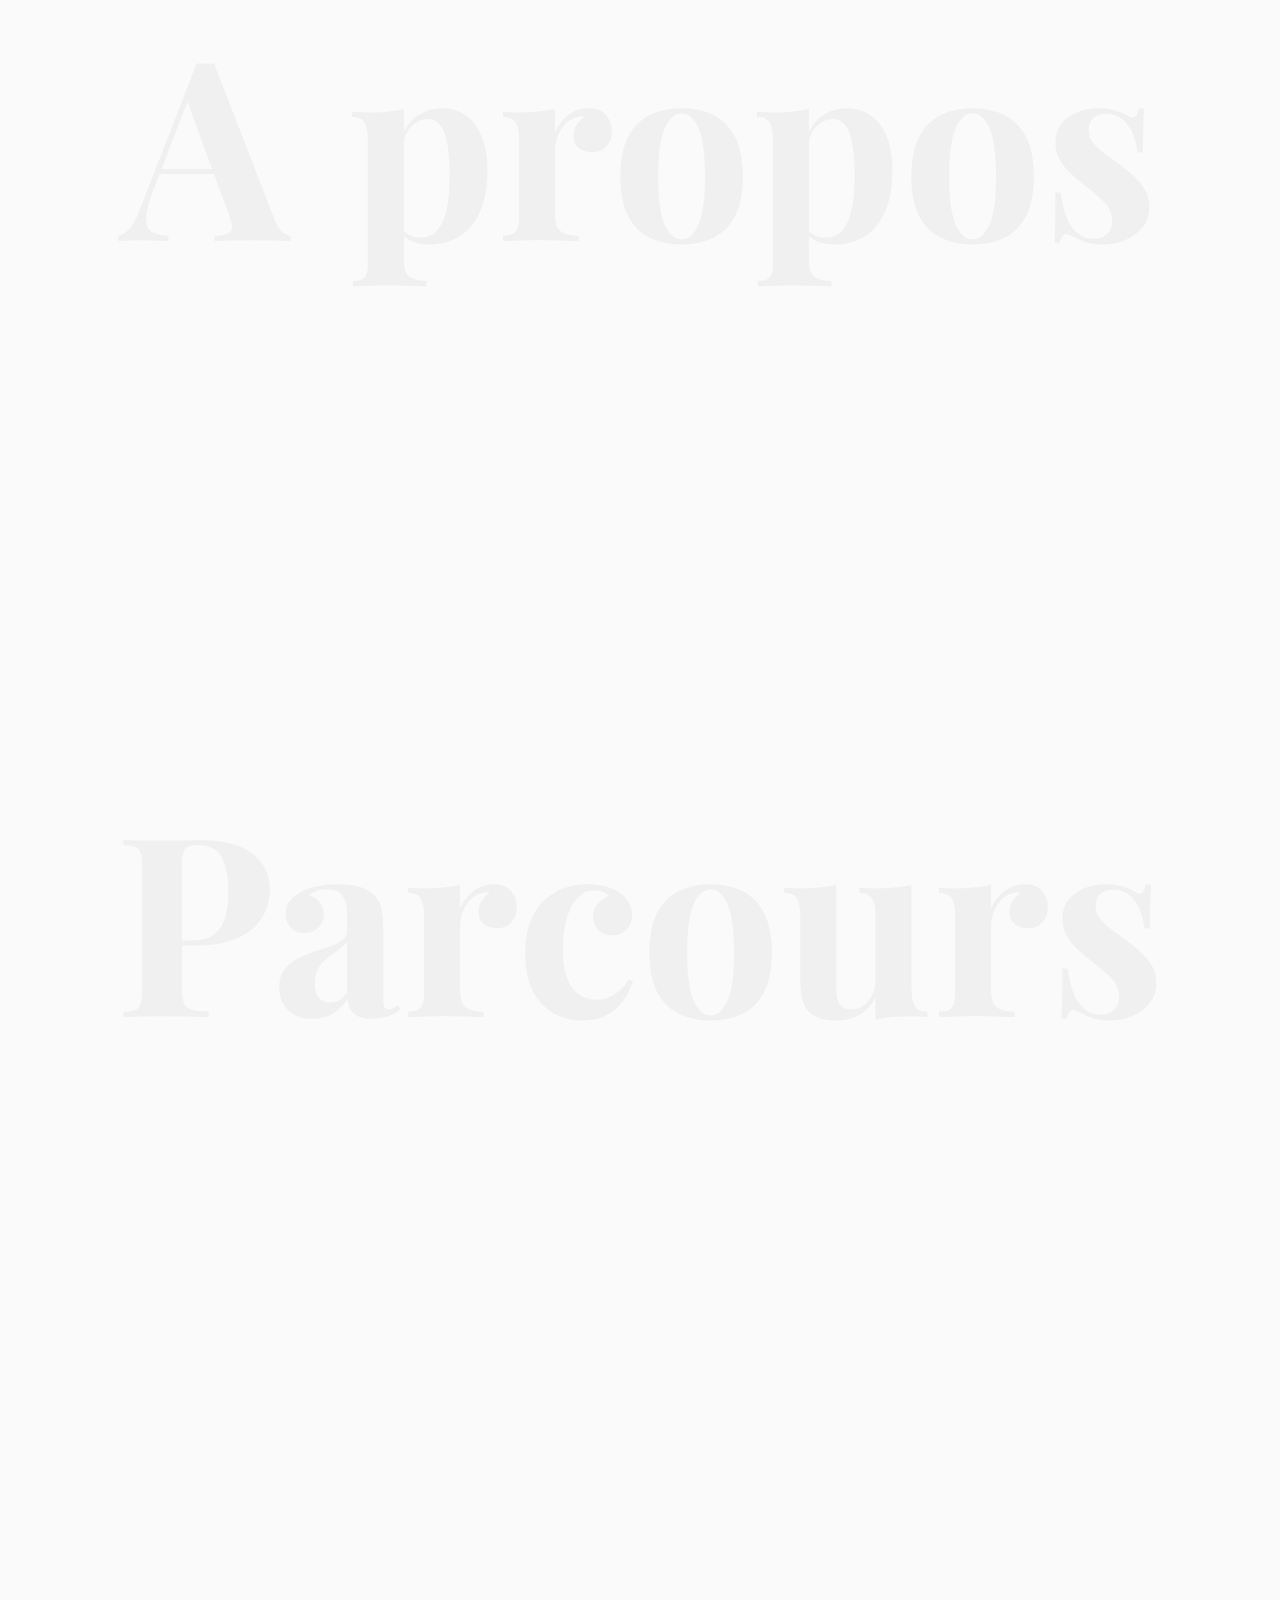
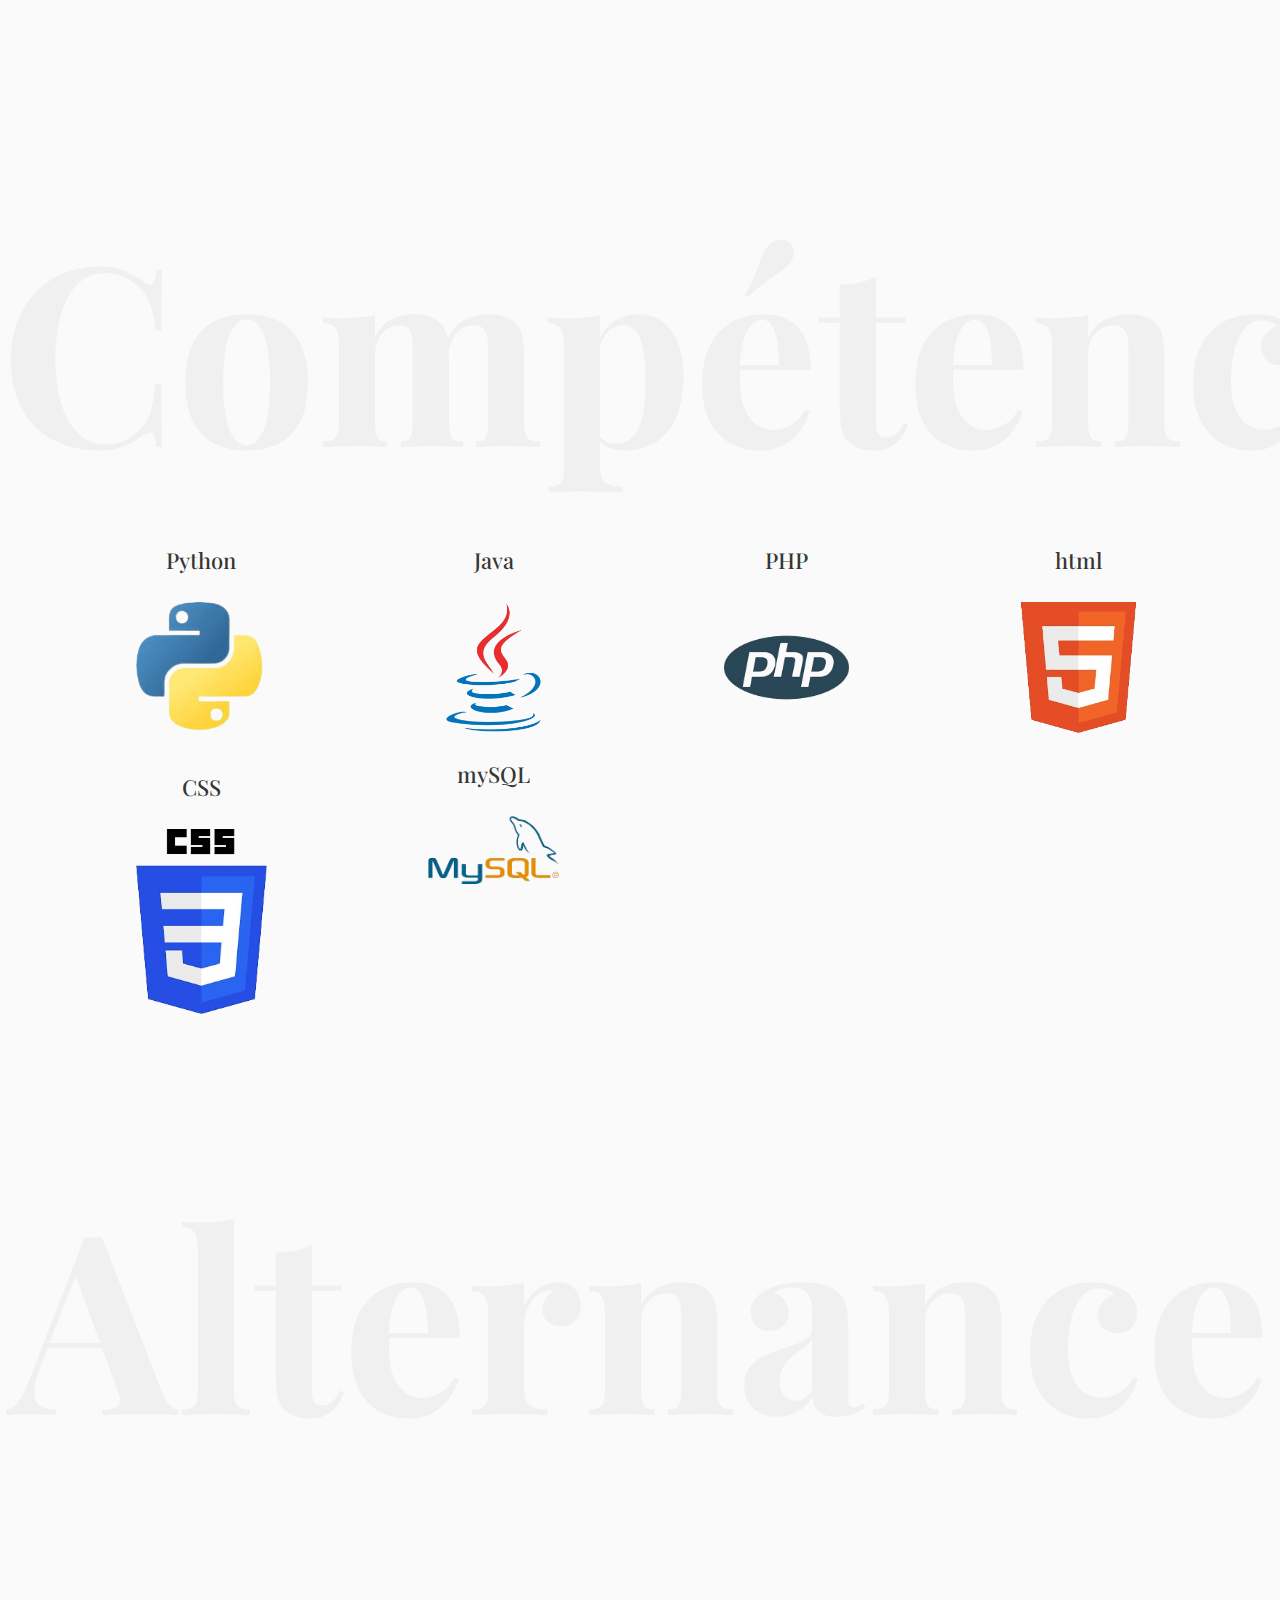
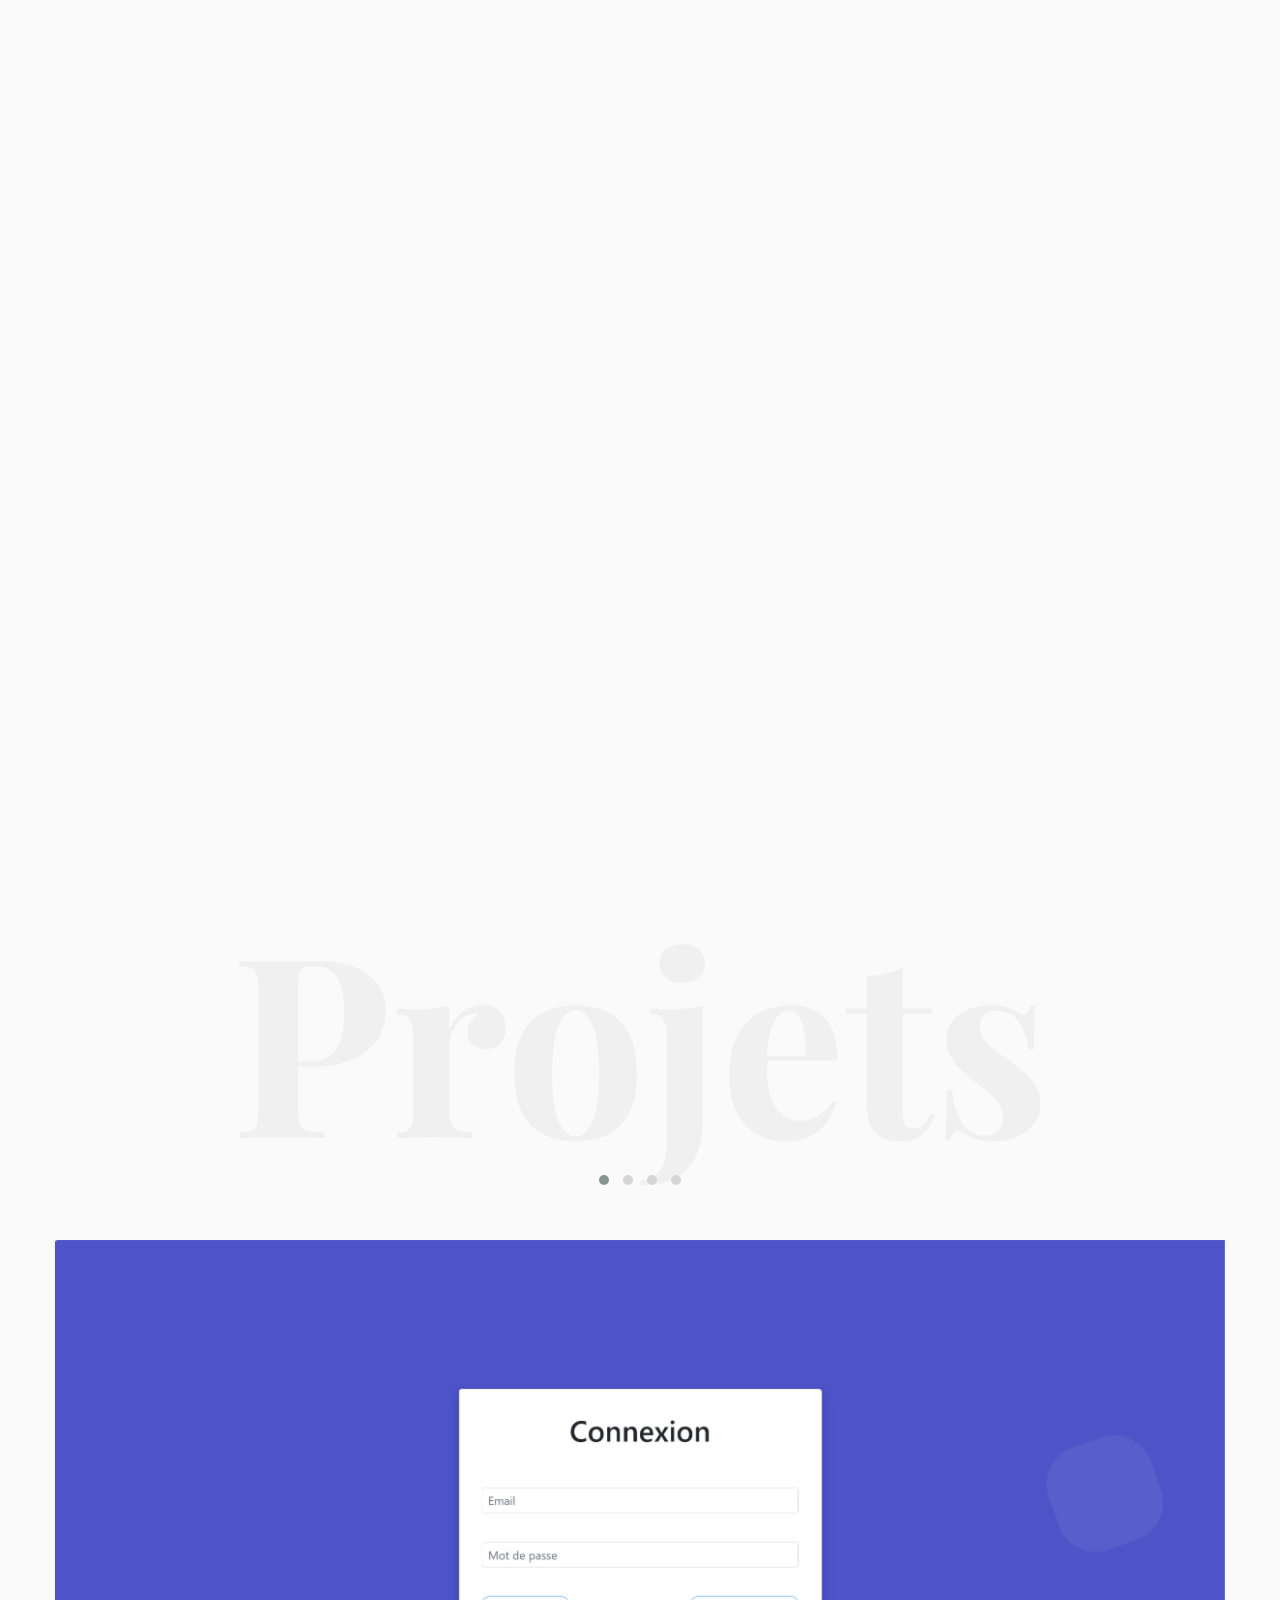
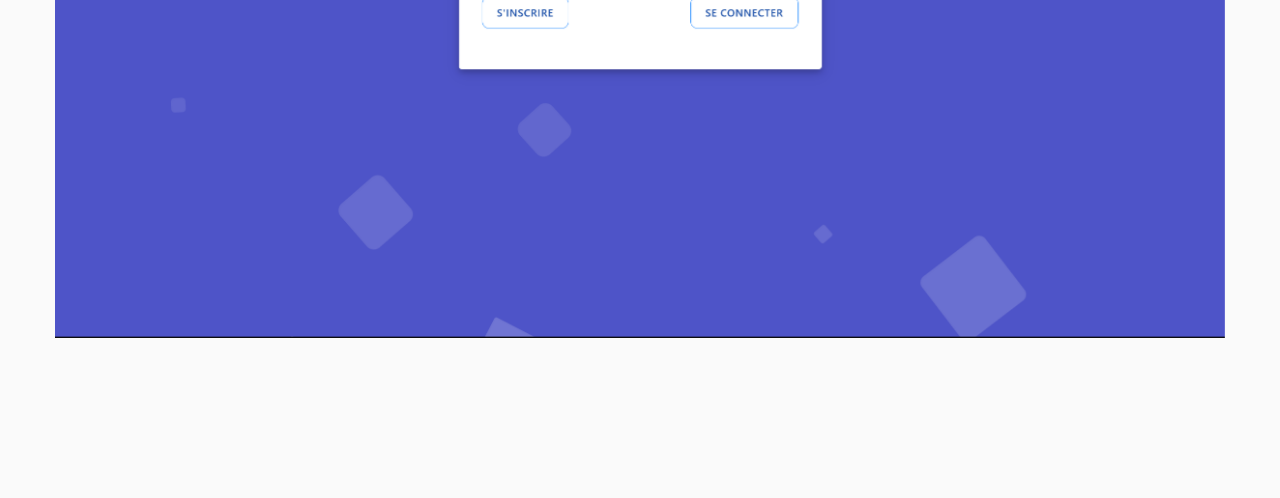
==== index.html @ a3e9bc0f "modif total du template" ====
<!DOCTYPE HTML>
<html>
	<head>
	<meta charset="utf-8">
	<meta http-equiv="X-UA-Compatible" content="IE=edge">
	<title>Lionel Gonçalves</title>
	<meta name="viewport" content="width=device-width, initial-scale=1">
	<meta name="description" content="" />
	<meta name="keywords" content="" />
	<meta name="author" content="" />

  <!-- Facebook and Twitter integration -->
	<meta property="og:title" content=""/>
	<meta property="og:image" content=""/>
	<meta property="og:url" content=""/>
	<meta property="og:site_name" content=""/>
	<meta property="og:description" content=""/>
	<meta name="twitter:title" content="" />
	<meta name="twitter:image" content="" />
	<meta name="twitter:url" content="" />
	<meta name="twitter:card" content="" />

	<!-- Place favicon.ico and apple-touch-icon.png in the root directory -->
	<link rel="shortcut icon" href="favicon.ico">

	<link href="https://fonts.googleapis.com/css?family=Karla:400,700" rel="stylesheet">
	<link href="https://fonts.googleapis.com/css?family=Playfair+Display:400,400i,700" rel="stylesheet">
	
	<!-- Animate.css -->
	<link rel="stylesheet" href="css/animate.css">
	<!-- Icomoon Icon Fonts-->
	<link rel="stylesheet" href="css/icomoon.css">
	<!-- Bootstrap  -->
	<link rel="stylesheet" href="css/bootstrap.css">
	<!-- Owl Carousel -->
	<link rel="stylesheet" href="css/owl.carousel.min.css">
	<link rel="stylesheet" href="css/owl.theme.default.min.css">
	<!-- Magnific Popup -->
	<link rel="stylesheet" href="css/magnific-popup.css">

	<link rel="stylesheet" href="css/style.css">


	<!-- Modernizr JS -->
	<script src="js/modernizr-2.6.2.min.js"></script>
	<!-- FOR IE9 below -->
	<!--[if lt IE 9]>
	<script src="js/respond.min.js"></script>
	<![endif]-->

	</head>
	<body>
	
	<div id="colorlib-page">
		<header>
			<div class="container">
				<div class="row">
					<div class="col-md-12">
					</div>
				</div>
			</div>
		</header>
		<div id="colorlib-about">
			<div class="container">
				<div class="row text-center">
					<h2 class="bold">A propos</h2>
				</div>
				<div class="row">
					<div class="col-md-6 col-md-push-1 animate-box">
						<div class="about-desc">
							<div class="owl-carousel3">
								<div class="item">
									<h2><span>Lionel</span><span>Gonçalves</span></h2>
								</div>
								<div class="item">
									<h2><span>Je suis</span><span>un développeur</span></h2>
								</div>
							</div>
							<div class="desc">
								<div class="rotate">
									<h2 class="heading">A propos</h2>
								</div>
								<p>Je suis Lionel GONCALVES, étudiant en deuxième année de BTS SIO (Services Informatiques aux Organisations), Option SLAM (Solutions Logicielles et Application Métier), à l'ORT MONTREUIL.</p>
								<p class="colorlib-social-icons">
									<a href="https://www.linkedin.com/in/lionel-gon%C3%A7alves-b47367267/"><i class="icon-linkedin4"></i></a>
									<a href="https://github.com/GoncalvesLionel"><i class="icon-github"></i></a>
								</p>
								<a href="images/CV_Lionel_Gonçalves.pdf" class="btn btn-primary"> Mon CV </a>
								<a href="tableau/~$6-%20Annexe%206-1%20-%20Tableau%20de%20synthèse%20-%20Epreuve%20E4%20-%20BTS%20SIO%202023.xlsx" class="btn btn-primary"> Mon tableau de compétence</a>
							</div>
						</div>
					</div>
				</div>
			</div>
		</div>
		<div id="colorlib-services">
			<div class="container">
				<div class="row text-center">
					<h2 class="bold">Parcours</h2>
				</div>
				<div class="row">
					<div class="col-md-12">
						<div class="services-flex">
							<div class="one-third">
								<div class="row">
									<div class="col-md-12 col-md-offset-0 animate-box intro-heading">
										<span>Mon Parcours</span>
										<h2>Voici mon parcours d'étude</h2>
									</div>
								</div>
								<div class="row">
									<div class="col-md-12">
										<div class="rotate">
											<h2 class="heading">Mon Parcours</h2>
										</div>
									</div>
									<div class="col-md-9">
										<div class="services animate-box">
											<div class="resume-content mr-auto">
												<h3 class="mb-0">ORT Montreuil</h3>
												<div class="subheading mb-3">BTS SIO(services informatiques aux organisation)</div>
												<div>option SLAM</div>
												<div class="resume-date text-md-right">
													<span class="text-primary">Setember 2022 - Present</span>
												</div>
											</div>
										</div>
									</div>
									<div class="col-md-9">
										<div class="services animate-box">
											<div class="resume-content mr-auto">
												<h3 class="mb-0">Lycée Jules-Hardouin Mansart</h3>
												<div class="subheading mb-3">Baccalauréat</div>
												<div>option Mathématiques et Numérique et Sciencs Informatiques</div>
												<div class="resume-date text-md-right">
													<span class="text-primary">Septembre 2019 - Août 2022</span>
												</div>
											</div>
										</div>
									</div>
								</div>
							</div>
						</div>
					</div>
				</div>
			</div>
		</div>
		<div id="colorlib-progress">
			<div class="container">
				<div class="row text-center">
					<h2 class="bold">Compétences</h2>
				</div>
				<div class="row">
					<div class="col-md-12 col-md-offset-0 text-center animate-box intro-heading">
						<span>Compétences</span>
						<h2>Mes compétences</h2>
					</div>
				</div>
				<div class="row">
					<div class="col-md-3 col-sm-6 text-center">
						<h2 class="progress-head">Python</h2>
						<img class="logo-img" src="images/téléchargement2-removebg-preview.png">
						<br><br>
						<h2 class="progress-head">CSS</h2>
						<img class="logo-img" src="images/css_logo-removebg-preview.png">
					</div>

					<div class="col-md-3 col-sm-6 text-center">
						<h2 class="progress-head">Java</h2>
						<img class="logo-img" src="images/java_original_logo_icon_146458-removebg-preview.png">
						<br><br>
						<h2 class="progress-head">mySQL</h2>
						<img class="logo-img" src="images/mysql-removebg-preview.png">
					</div>

					<div class="col-md-3 col-sm-6 text-center">
						<h2 class="progress-head">PHP</h2>
						<img class="logo-img" src="images/php-removebg-preview.png">
					</div>

					<div class="col-md-3 col-sm-6 text-center">
						<h2 class="progress-head">html</h2>
						<img class="logo-img" src="images/téléchargement-removebg-preview.png">
					</div>
				</div>
			</div>
		</div>
		<div id="colorlib-work">
			<div class="container">
				<div class="row text-center">
					<h2 class="bold">Alternance</h2>
				</div>
				<div class="row">
					<div class="col-md-12 col-md-offset-0 text-center animate-box intro-heading">
						<span>Alternance</span>
						<h2>Alternance et stage</h2>
					</div>
				</div>
				<div class="row">
					<div class="col-md-12">
						<div class="rotate">
							<h2 class="heading">Alternance</h2>
						</div>
					</div>
				</div>
				<div class="row">
					<div class="col-md-12">
						<div class="work-entry animate-box">
							<a href="work-single.html" class="work-img" style="background-image: url(images/mini_logo.png);">
								<div class="display-t">
									<div class="work-name">
										<h2>WeddingPlan</h2>
									</div>
								</div>
							</a>
						</div>
					</div>
				</div>
			</div>
		</div>

		<div id="colorlib-blog">
			<div class="container">
				<div class="row text-center">
					<h2 class="bold">Projets</h2>
				</div>
				<div class="row">
					<div class="col-md-12 col-md-offset-0 text-center animate-box intro-heading">
						<span>Projets</span>
						<h2>Projets</h2>
					</div>
				</div>
				<div class="row">
					<div class="col-md-12">
						<div class="rotate">
							<h2 class="heading">Our Blog</h2>
						</div>
					</div>
				</div>
				<div class="row">
					<div class="owl-carousel portfolio-details-carousel">
						<a href="work-single.html"> <img src="images/helport.png" class="img-fluid" ></a>
						<img src="images/helportjava.png" style="margin-left: 150px ; width: 80%" >
						<img src="images/tpjava.png" class="img-fluid" style="margin-left: 150px ; width: 80%" >
						<img src="images/cybersécurité.png" class="img-fluid" >
					</div>
				</div>
			</div>
		</div>
	
	</div>

	<!-- jQuery -->
	<script src="js/jquery.min.js"></script>
	<!-- jQuery Easing -->
	<script src="js/jquery.easing.1.3.js"></script>
	<!-- Bootstrap -->
	<script src="js/bootstrap.min.js"></script>
	<!-- Waypoints -->
	<script src="js/jquery.waypoints.min.js"></script>
	<!-- Owl Carousel -->
	<script src="js/owl.carousel.min.js"></script>
	<!-- Magnific Popup -->
	<script src="js/jquery.magnific-popup.min.js"></script>
	<script src="js/magnific-popup-options.js"></script>

	<!-- Main JS (Do not remove) -->
	<script src="js/main.js"></script>

	</body>
</html>
---- css/icomoon.css ----
@font-face {
  font-family: 'icomoon';
  src:  url('fonts/icomoon.eot?tmere9');
  src:  url('fonts/icomoon.eot?tmere9#iefix') format('embedded-opentype'),
    url('fonts/icomoon.ttf?tmere9') format('truetype'),
    url('fonts/icomoon.woff?tmere9') format('woff'),
    url('fonts/icomoon.svg?tmere9#icomoon') format('svg');
  font-weight: normal;
  font-style: normal;
}

[class^="icon-"], [class*=" icon-"] {
  /* use !important to prevent issues with browser extensions that change fonts */
  font-family: 'icomoon' !important;
  speak: none;
  font-style: normal;
  font-weight: normal;
  font-variant: normal;
  text-transform: none;
  line-height: 1;

  /* Better Font Rendering =========== */
  -webkit-font-smoothing: antialiased;
  -moz-osx-font-smoothing: grayscale;
}

.icon-activity:before {
  content: "\e900";
}
.icon-airplay:before {
  content: "\e901";
}
.icon-alert-circle:before {
  content: "\e902";
}
.icon-alert-octagon:before {
  content: "\e903";
}
.icon-alert-triangle:before {
  content: "\e904";
}
.icon-align-center:before {
  content: "\e905";
}
.icon-align-justify:before {
  content: "\e906";
}
.icon-align-left:before {
  content: "\e907";
}
.icon-align-right:before {
  content: "\e908";
}
.icon-anchor:before {
  content: "\e909";
}
.icon-aperture:before {
  content: "\e90a";
}
.icon-arrow-down3:before {
  content: "\e90b";
}
.icon-arrow-down-circle:before {
  content: "\e90c";
}
.icon-arrow-down-left3:before {
  content: "\e90d";
}
.icon-arrow-down-right3:before {
  content: "\e90e";
}
.icon-arrow-left3:before {
  content: "\e90f";
}
.icon-arrow-left-circle:before {
  content: "\e910";
}
.icon-arrow-right3:before {
  content: "\e911";
}
.icon-arrow-right-circle:before {
  content: "\e912";
}
.icon-arrow-up3:before {
  content: "\e913";
}
.icon-arrow-up-circle:before {
  content: "\e914";
}
.icon-arrow-up-left3:before {
  content: "\e915";
}
.icon-arrow-up-right3:before {
  content: "\e916";
}
.icon-at-sign:before {
  content: "\e917";
}
.icon-award:before {
  content: "\e918";
}
.icon-bar-chart:before {
  content: "\e919";
}
.icon-bar-chart-2:before {
  content: "\e91a";
}
.icon-battery:before {
  content: "\e91b";
}
.icon-battery-charging:before {
  content: "\e91c";
}
.icon-bell2:before {
  content: "\e91d";
}
.icon-bell-off:before {
  content: "\e91e";
}
.icon-bluetooth:before {
  content: "\e91f";
}
.icon-bold2:before {
  content: "\e920";
}
.icon-book2:before {
  content: "\e921";
}
.icon-book-open:before {
  content: "\e922";
}
.icon-bookmark2:before {
  content: "\e923";
}
.icon-box:before {
  content: "\e924";
}
.icon-briefcase2:before {
  content: "\e925";
}
.icon-calendar2:before {
  content: "\e926";
}
.icon-camera2:before {
  content: "\e927";
}
.icon-camera-off:before {
  content: "\e928";
}
.icon-cast:before {
  content: "\e929";
}
.icon-check:before {
  content: "\e92a";
}
.icon-check-circle:before {
  content: "\e92b";
}
.icon-check-square:before {
  content: "\e92c";
}
.icon-chevron-down:before {
  content: "\e92d";
}
.icon-chevron-left:before {
  content: "\e92e";
}
.icon-chevron-right:before {
  content: "\e92f";
}
.icon-chevron-up:before {
  content: "\e930";
}
.icon-chevrons-down:before {
  content: "\e931";
}
.icon-chevrons-left:before {
  content: "\e932";
}
.icon-chevrons-right:before {
  content: "\e933";
}
.icon-chevrons-up:before {
  content: "\e934";
}
.icon-chrome2:before {
  content: "\e935";
}
.icon-circle:before {
  content: "\e936";
}
.icon-clipboard2:before {
  content: "\e937";
}
.icon-clock3:before {
  content: "\e938";
}
.icon-cloud2:before {
  content: "\e939";
}
.icon-cloud-drizzle:before {
  content: "\e93a";
}
.icon-cloud-lightning:before {
  content: "\e93b";
}
.icon-cloud-off:before {
  content: "\e93c";
}
.icon-cloud-rain:before {
  content: "\e93d";
}
.icon-cloud-snow:before {
  content: "\e93e";
}
.icon-code:before {
  content: "\e93f";
}
.icon-codepen2:before {
  content: "\e940";
}
.icon-command2:before {
  content: "\e941";
}
.icon-compass3:before {
  content: "\e942";
}
.icon-copy2:before {
  content: "\e943";
}
.icon-corner-down-left:before {
  content: "\e944";
}
.icon-corner-down-right:before {
  content: "\e945";
}
.icon-corner-left-down:before {
  content: "\e946";
}
.icon-corner-left-up:before {
  content: "\e947";
}
.icon-corner-right-down:before {
  content: "\e948";
}
.icon-corner-right-up:before {
  content: "\e949";
}
.icon-corner-up-left:before {
  content: "\e94a";
}
.icon-corner-up-right:before {
  content: "\e94b";
}
.icon-cpu:before {
  content: "\e94c";
}
.icon-credit-card2:before {
  content: "\e94d";
}
.icon-crop2:before {
  content: "\e94e";
}
.icon-crosshair:before {
  content: "\e94f";
}
.icon-database2:before {
  content: "\e950";
}
.icon-delete:before {
  content: "\e951";
}
.icon-disc:before {
  content: "\e952";
}
.icon-dollar-sign:before {
  content: "\e953";
}
.icon-download4:before {
  content: "\e954";
}
.icon-download-cloud:before {
  content: "\e955";
}
.icon-droplet2:before {
  content: "\e956";
}
.icon-edit:before {
  content: "\e957";
}
.icon-edit-2:before {
  content: "\e958";
}
.icon-edit-3:before {
  content: "\e959";
}
.icon-external-link:before {
  content: "\e95a";
}
.icon-eye2:before {
  content: "\e95b";
}
.icon-eye-off:before {
  content: "\e95c";
}
.icon-facebook3:before {
  content: "\e95d";
}
.icon-fast-forward:before {
  content: "\e95e";
}
.icon-feather:before {
  content: "\e95f";
}
.icon-file:before {
  content: "\e960";
}
.icon-file-minus:before {
  content: "\e961";
}
.icon-file-plus:before {
  content: "\e962";
}
.icon-file-text3:before {
  content: "\e963";
}
.icon-film2:before {
  content: "\e964";
}
.icon-filter2:before {
  content: "\e965";
}
.icon-flag2:before {
  content: "\e966";
}
.icon-folder2:before {
  content: "\e967";
}
.icon-folder-minus2:before {
  content: "\e968";
}
.icon-folder-plus2:before {
  content: "\e969";
}
.icon-git-branch:before {
  content: "\e96a";
}
.icon-git-commit:before {
  content: "\e96b";
}
.icon-git-merge:before {
  content: "\e96c";
}
.icon-git-pull-request:before {
  content: "\e96d";
}
.icon-github2:before {
  content: "\e96e";
}
.icon-gitlab:before {
  content: "\e96f";
}
.icon-globe:before {
  content: "\e970";
}
.icon-grid:before {
  content: "\e971";
}
.icon-hard-drive:before {
  content: "\e972";
}
.icon-hash:before {
  content: "\e973";
}
.icon-headphones2:before {
  content: "\e974";
}
.icon-heart2:before {
  content: "\e975";
}
.icon-help-circle:before {
  content: "\e976";
}
.icon-home4:before {
  content: "\e977";
}
.icon-image2:before {
  content: "\e978";
}
.icon-inbox:before {
  content: "\e979";
}
.icon-info2:before {
  content: "\e97a";
}
.icon-instagram2:before {
  content: "\e97b";
}
.icon-italic2:before {
  content: "\e97c";
}
.icon-layers:before {
  content: "\e97d";
}
.icon-layout:before {
  content: "\e97e";
}
.icon-life-buoy:before {
  content: "\e97f";
}
.icon-link2:before {
  content: "\e980";
}
.icon-link-2:before {
  content: "\e981";
}
.icon-linkedin3:before {
  content: "\e982";
}
.icon-list3:before {
  content: "\e983";
}
.icon-loader:before {
  content: "\e984";
}
.icon-lock2:before {
  content: "\e985";
}
.icon-log-in:before {
  content: "\e986";
}
.icon-log-out:before {
  content: "\e987";
}
.icon-mail5:before {
  content: "\e988";
}
.icon-map3:before {
  content: "\e989";
}
.icon-map-pin:before {
  content: "\e98a";
}
.icon-maximize:before {
  content: "\e98b";
}
.icon-maximize-2:before {
  content: "\e98c";
}
.icon-menu5:before {
  content: "\e98d";
}
.icon-message-circle:before {
  content: "\e98e";
}
.icon-message-square:before {
  content: "\e98f";
}
.icon-mic2:before {
  content: "\e990";
}
.icon-mic-off:before {
  content: "\e991";
}
.icon-minimize:before {
  content: "\e992";
}
.icon-minimize-2:before {
  content: "\e993";
}
.icon-minus2:before {
  content: "\e994";
}
.icon-minus-circle:before {
  content: "\e995";
}
.icon-minus-square:before {
  content: "\e996";
}
.icon-monitor:before {
  content: "\e997";
}
.icon-moon:before {
  content: "\e998";
}
.icon-more-horizontal:before {
  content: "\e999";
}
.icon-more-vertical:before {
  content: "\e99a";
}
.icon-move:before {
  content: "\e99b";
}
.icon-music2:before {
  content: "\e99c";
}
.icon-navigation:before {
  content: "\e99d";
}
.icon-navigation-2:before {
  content: "\e99e";
}
.icon-octagon:before {
  content: "\e99f";
}
.icon-package:before {
  content: "\e9a0";
}
.icon-paperclip:before {
  content: "\e9a1";
}
.icon-pause3:before {
  content: "\e9a2";
}
.icon-pause-circle:before {
  content: "\e9a3";
}
.icon-percent:before {
  content: "\e9a4";
}
.icon-phone2:before {
  content: "\e9a5";
}
.icon-phone-call:before {
  content: "\e9a6";
}
.icon-phone-forwarded:before {
  content: "\e9a7";
}
.icon-phone-incoming:before {
  content: "\e9a8";
}
.icon-phone-missed:before {
  content: "\e9a9";
}
.icon-phone-off:before {
  content: "\e9aa";
}
.icon-phone-outgoing:before {
  content: "\e9ab";
}
.icon-pie-chart2:before {
  content: "\e9ac";
}
.icon-play4:before {
  content: "\e9ad";
}
.icon-play-circle:before {
  content: "\e9ae";
}
.icon-plus2:before {
  content: "\e9af";
}
.icon-plus-circle:before {
  content: "\e9b0";
}
.icon-plus-square:before {
  content: "\e9b1";
}
.icon-pocket:before {
  content: "\e9b2";
}
.icon-power2:before {
  content: "\e9b3";
}
.icon-printer2:before {
  content: "\e9b4";
}
.icon-radio:before {
  content: "\e9b5";
}
.icon-refresh-ccw:before {
  content: "\e9b6";
}
.icon-refresh-cw:before {
  content: "\e9b7";
}
.icon-repeat:before {
  content: "\e9b8";
}
.icon-rewind:before {
  content: "\e9b9";
}
.icon-rotate-ccw:before {
  content: "\e9ba";
}
.icon-rotate-cw:before {
  content: "\e9bb";
}
.icon-rss3:before {
  content: "\e9bc";
}
.icon-save:before {
  content: "\e9bd";
}
.icon-scissors2:before {
  content: "\e9be";
}
.icon-search2:before {
  content: "\e9bf";
}
.icon-send:before {
  content: "\e9c0";
}
.icon-server:before {
  content: "\e9c1";
}
.icon-settings:before {
  content: "\e9c2";
}
.icon-share3:before {
  content: "\e9c3";
}
.icon-share-2:before {
  content: "\e9c4";
}
.icon-shield2:before {
  content: "\e9c5";
}
.icon-shield-off:before {
  content: "\e9c6";
}
.icon-shopping-bag:before {
  content: "\e9c7";
}
.icon-shopping-cart:before {
  content: "\e9c8";
}
.icon-shuffle2:before {
  content: "\e9c9";
}
.icon-sidebar:before {
  content: "\e9ca";
}
.icon-skip-back:before {
  content: "\e9cb";
}
.icon-skip-forward:before {
  content: "\e9cc";
}
.icon-slack:before {
  content: "\e9cd";
}
.icon-slash:before {
  content: "\e9ce";
}
.icon-sliders:before {
  content: "\e9cf";
}
.icon-smartphone:before {
  content: "\e9d0";
}
.icon-speaker:before {
  content: "\e9d1";
}
.icon-square:before {
  content: "\e9d2";
}
.icon-star:before {
  content: "\e9d3";
}
.icon-stop-circle:before {
  content: "\e9d4";
}
.icon-sun2:before {
  content: "\e9d5";
}
.icon-sunrise:before {
  content: "\e9d6";
}
.icon-sunset:before {
  content: "\e9d7";
}
.icon-tablet2:before {
  content: "\e9d8";
}
.icon-tag:before {
  content: "\e9d9";
}
.icon-target2:before {
  content: "\e9da";
}
.icon-terminal2:before {
  content: "\e9db";
}
.icon-thermometer:before {
  content: "\e9dc";
}
.icon-thumbs-down:before {
  content: "\e9dd";
}
.icon-thumbs-up:before {
  content: "\e9de";
}
.icon-toggle-left:before {
  content: "\e9df";
}
.icon-toggle-right:before {
  content: "\e9e0";
}
.icon-trash:before {
  content: "\e9e1";
}
.icon-trash-2:before {
  content: "\e9e2";
}
.icon-trending-down:before {
  content: "\e9e3";
}
.icon-trending-up:before {
  content: "\e9e4";
}
.icon-triangle:before {
  content: "\e9e5";
}
.icon-truck2:before {
  content: "\e9e6";
}
.icon-tv2:before {
  content: "\e9e7";
}
.icon-twitter2:before {
  content: "\e9e8";
}
.icon-type:before {
  content: "\e9e9";
}
.icon-umbrella:before {
  content: "\e9ea";
}
.icon-underline2:before {
  content: "\e9eb";
}
.icon-unlock:before {
  content: "\e9ec";
}
.icon-upload4:before {
  content: "\e9ed";
}
.icon-upload-cloud:before {
  content: "\e9ee";
}
.icon-user2:before {
  content: "\e9ef";
}
.icon-user-check2:before {
  content: "\e9f0";
}
.icon-user-minus2:before {
  content: "\e9f1";
}
.icon-user-plus2:before {
  content: "\e9f2";
}
.icon-user-x:before {
  content: "\e9f3";
}
.icon-users2:before {
  content: "\e9f4";
}
.icon-video:before {
  content: "\e9f5";
}
.icon-video-off:before {
  content: "\e9f6";
}
.icon-voicemail:before {
  content: "\e9f7";
}
.icon-volume:before {
  content: "\e9f8";
}
.icon-volume-1:before {
  content: "\e9f9";
}
.icon-volume-2:before {
  content: "\e9fa";
}
.icon-volume-x:before {
  content: "\e9fb";
}
.icon-watch:before {
  content: "\e9fc";
}
.icon-wifi:before {
  content: "\e9fd";
}
.icon-wifi-off:before {
  content: "\e9fe";
}
.icon-wind:before {
  content: "\e9ff";
}
.icon-x:before {
  content: "\ea00";
}
.icon-x-circle:before {
  content: "\ea01";
}
.icon-x-square:before {
  content: "\ea02";
}
.icon-zap:before {
  content: "\ea03";
}
.icon-zap-off:before {
  content: "\ea04";
}
.icon-zoom-in2:before {
  content: "\ea05";
}
.icon-zoom-out2:before {
  content: "\ea06";
}
.icon-times:before {
  content: "\ea07";
}
.icon-tick:before {
  content: "\ea08";
}
.icon-plus3:before {
  content: "\ea09";
}
.icon-minus3:before {
  content: "\ea0a";
}
.icon-equals:before {
  content: "\ea0b";
}
.icon-divide:before {
  content: "\ea0c";
}
.icon-chevron-right2:before {
  content: "\ea0d";
}
.icon-chevron-left2:before {
  content: "\ea0e";
}
.icon-arrow-right-thick:before {
  content: "\ea0f";
}
.icon-arrow-left-thick:before {
  content: "\ea10";
}
.icon-th-small:before {
  content: "\ea11";
}
.icon-th-menu:before {
  content: "\ea12";
}
.icon-th-list:before {
  content: "\ea13";
}
.icon-th-large:before {
  content: "\ea14";
}
.icon-home5:before {
  content: "\ea15";
}
.icon-arrow-forward:before {
  content: "\ea16";
}
.icon-arrow-back:before {
  content: "\ea17";
}
.icon-rss4:before {
  content: "\ea18";
}
.icon-location3:before {
  content: "\ea19";
}
.icon-link3:before {
  content: "\ea1a";
}
.icon-image3:before {
  content: "\ea1b";
}
.icon-arrow-up-thick:before {
  content: "\ea1c";
}
.icon-arrow-down-thick:before {
  content: "\ea1d";
}
.icon-starburst:before {
  content: "\ea1e";
}
.icon-starburst-outline:before {
  content: "\ea1f";
}
.icon-star2:before {
  content: "\ea20";
}
.icon-flow-children:before {
  content: "\ea21";
}
.icon-export:before {
  content: "\ea22";
}
.icon-delete2:before {
  content: "\ea23";
}
.icon-delete-outline:before {
  content: "\ea24";
}
.icon-cloud-storage:before {
  content: "\ea25";
}
.icon-wi-fi:before {
  content: "\ea26";
}
.icon-heart3:before {
  content: "\ea27";
}
.icon-flash:before {
  content: "\ea28";
}
.icon-cancel:before {
  content: "\ea29";
}
.icon-backspace:before {
  content: "\ea2a";
}
.icon-attachment2:before {
  content: "\ea2b";
}
.icon-arrow-move:before {
  content: "\ea2c";
}
.icon-warning2:before {
  content: "\ea2d";
}
.icon-user3:before {
  content: "\ea2e";
}
.icon-radar:before {
  content: "\ea2f";
}
.icon-lock-open:before {
  content: "\ea30";
}
.icon-lock-closed:before {
  content: "\ea31";
}
.icon-location-arrow:before {
  content: "\ea32";
}
.icon-info3:before {
  content: "\ea33";
}
.icon-user-delete:before {
  content: "\ea34";
}
.icon-user-add:before {
  content: "\ea35";
}
.icon-media-pause:before {
  content: "\ea36";
}
.icon-group:before {
  content: "\ea37";
}
.icon-chart-pie:before {
  content: "\ea38";
}
.icon-chart-line:before {
  content: "\ea39";
}
.icon-chart-bar:before {
  content: "\ea3a";
}
.icon-chart-area:before {
  content: "\ea3b";
}
.icon-video2:before {
  content: "\ea3c";
}
.icon-point-of-interest:before {
  content: "\ea3d";
}
.icon-infinity:before {
  content: "\ea3e";
}
.icon-globe2:before {
  content: "\ea3f";
}
.icon-eye3:before {
  content: "\ea40";
}
.icon-cog2:before {
  content: "\ea41";
}
.icon-camera3:before {
  content: "\ea42";
}
.icon-upload5:before {
  content: "\ea43";
}
.icon-scissors3:before {
  content: "\ea44";
}
.icon-refresh:before {
  content: "\ea45";
}
.icon-pin:before {
  content: "\ea46";
}
.icon-key3:before {
  content: "\ea47";
}
.icon-info-large:before {
  content: "\ea48";
}
.icon-eject2:before {
  content: "\ea49";
}
.icon-download5:before {
  content: "\ea4a";
}
.icon-zoom:before {
  content: "\ea4b";
}
.icon-zoom-out3:before {
  content: "\ea4c";
}
.icon-zoom-in3:before {
  content: "\ea4d";
}
.icon-sort-numerically:before {
  content: "\ea4e";
}
.icon-sort-alphabetically:before {
  content: "\ea4f";
}
.icon-input-checked:before {
  content: "\ea50";
}
.icon-calender:before {
  content: "\ea51";
}
.icon-world:before {
  content: "\ea52";
}
.icon-notes:before {
  content: "\ea53";
}
.icon-code2:before {
  content: "\ea54";
}
.icon-arrow-sync:before {
  content: "\ea55";
}
.icon-arrow-shuffle:before {
  content: "\ea56";
}
.icon-arrow-repeat:before {
  content: "\ea57";
}
.icon-arrow-minimise:before {
  content: "\ea58";
}
.icon-arrow-maximise:before {
  content: "\ea59";
}
.icon-arrow-loop:before {
  content: "\ea5a";
}
.icon-anchor2:before {
  content: "\ea5b";
}
.icon-spanner:before {
  content: "\ea5c";
}
.icon-puzzle:before {
  content: "\ea5d";
}
.icon-power3:before {
  content: "\ea5e";
}
.icon-plane:before {
  content: "\ea5f";
}
.icon-pi:before {
  content: "\ea60";
}
.icon-phone3:before {
  content: "\ea61";
}
.icon-microphone:before {
  content: "\ea62";
}
.icon-media-rewind:before {
  content: "\ea63";
}
.icon-flag3:before {
  content: "\ea64";
}
.icon-adjust-brightness:before {
  content: "\ea65";
}
.icon-waves:before {
  content: "\ea66";
}
.icon-social-twitter:before {
  content: "\ea67";
}
.icon-social-facebook:before {
  content: "\ea68";
}
.icon-social-dribbble:before {
  content: "\ea69";
}
.icon-media-stop:before {
  content: "\ea6a";
}
.icon-media-record:before {
  content: "\ea6b";
}
.icon-media-play:before {
  content: "\ea6c";
}
.icon-media-fast-forward:before {
  content: "\ea6d";
}
.icon-media-eject:before {
  content: "\ea6e";
}
.icon-social-vimeo:before {
  content: "\ea6f";
}
.icon-social-tumbler:before {
  content: "\ea70";
}
.icon-social-skype:before {
  content: "\ea71";
}
.icon-social-pinterest:before {
  content: "\ea72";
}
.icon-social-linkedin:before {
  content: "\ea73";
}
.icon-social-last-fm:before {
  content: "\ea74";
}
.icon-social-github:before {
  content: "\ea75";
}
.icon-social-flickr:before {
  content: "\ea76";
}
.icon-at:before {
  content: "\ea77";
}
.icon-times-outline:before {
  content: "\ea78";
}
.icon-plus-outline:before {
  content: "\ea79";
}
.icon-minus-outline:before {
  content: "\ea7a";
}
.icon-tick-outline:before {
  content: "\ea7b";
}
.icon-th-large-outline:before {
  content: "\ea7c";
}
.icon-equals-outline:before {
  content: "\ea7d";
}
.icon-divide-outline:before {
  content: "\ea7e";
}
.icon-chevron-right-outline:before {
  content: "\ea7f";
}
.icon-chevron-left-outline:before {
  content: "\ea80";
}
.icon-arrow-right-outline:before {
  content: "\ea81";
}
.icon-arrow-left-outline:before {
  content: "\ea82";
}
.icon-th-small-outline:before {
  content: "\ea83";
}
.icon-th-menu-outline:before {
  content: "\ea84";
}
.icon-th-list-outline:before {
  content: "\ea85";
}
.icon-news:before {
  content: "\ea86";
}
.icon-home-outline:before {
  content: "\ea87";
}
.icon-arrow-up-outline:before {
  content: "\ea88";
}
.icon-arrow-forward-outline:before {
  content: "\ea89";
}
.icon-arrow-down-outline:before {
  content: "\ea8a";
}
.icon-arrow-back-outline:before {
  content: "\ea8b";
}
.icon-trash2:before {
  content: "\ea8c";
}
.icon-rss-outline:before {
  content: "\ea8d";
}
.icon-message:before {
  content: "\ea8e";
}
.icon-location-outline:before {
  content: "\ea8f";
}
.icon-link-outline:before {
  content: "\ea90";
}
.icon-image-outline:before {
  content: "\ea91";
}
.icon-export-outline:before {
  content: "\ea92";
}
.icon-cross2:before {
  content: "\ea93";
}
.icon-wi-fi-outline:before {
  content: "\ea94";
}
.icon-star-outline:before {
  content: "\ea95";
}
.icon-media-pause-outline:before {
  content: "\ea96";
}
.icon-mail6:before {
  content: "\ea97";
}
.icon-heart-outline:before {
  content: "\ea98";
}
.icon-flash-outline:before {
  content: "\ea99";
}
.icon-cancel-outline:before {
  content: "\ea9a";
}
.icon-beaker:before {
  content: "\ea9b";
}
.icon-arrow-move-outline:before {
  content: "\ea9c";
}
.icon-watch2:before {
  content: "\ea9d";
}
.icon-warning-outline:before {
  content: "\ea9e";
}
.icon-time:before {
  content: "\ea9f";
}
.icon-radar-outline:before {
  content: "\eaa0";
}
.icon-lock-open-outline:before {
  content: "\eaa1";
}
.icon-location-arrow-outline:before {
  content: "\eaa2";
}
.icon-info-outline:before {
  content: "\eaa3";
}
.icon-backspace-outline:before {
  content: "\eaa4";
}
.icon-attachment-outline:before {
  content: "\eaa5";
}
.icon-user-outline:before {
  content: "\eaa6";
}
.icon-user-delete-outline:before {
  content: "\eaa7";
}
.icon-user-add-outline:before {
  content: "\eaa8";
}
.icon-lock-closed-outline:before {
  content: "\eaa9";
}
.icon-group-outline:before {
  content: "\eaaa";
}
.icon-chart-pie-outline:before {
  content: "\eaab";
}
.icon-chart-line-outline:before {
  content: "\eaac";
}
.icon-chart-bar-outline:before {
  content: "\eaad";
}
.icon-chart-area-outline:before {
  content: "\eaae";
}
.icon-video-outline:before {
  content: "\eaaf";
}
.icon-point-of-interest-outline:before {
  content: "\eab0";
}
.icon-map4:before {
  content: "\eab1";
}
.icon-key-outline:before {
  content: "\eab2";
}
.icon-infinity-outline:before {
  content: "\eab3";
}
.icon-globe-outline:before {
  content: "\eab4";
}
.icon-eye-outline:before {
  content: "\eab5";
}
.icon-cog-outline:before {
  content: "\eab6";
}
.icon-camera-outline:before {
  content: "\eab7";
}
.icon-upload-outline:before {
  content: "\eab8";
}
.icon-support:before {
  content: "\eab9";
}
.icon-scissors-outline:before {
  content: "\eaba";
}
.icon-refresh-outline:before {
  content: "\eabb";
}
.icon-info-large-outline:before {
  content: "\eabc";
}
.icon-eject-outline:before {
  content: "\eabd";
}
.icon-download-outline:before {
  content: "\eabe";
}
.icon-battery-mid:before {
  content: "\eabf";
}
.icon-battery-low:before {
  content: "\eac0";
}
.icon-battery-high:before {
  content: "\eac1";
}
.icon-zoom-outline:before {
  content: "\eac2";
}
.icon-zoom-out-outline:before {
  content: "\eac3";
}
.icon-zoom-in-outline:before {
  content: "\eac4";
}
.icon-tag2:before {
  content: "\eac5";
}
.icon-tabs-outline:before {
  content: "\eac6";
}
.icon-pin-outline:before {
  content: "\eac7";
}
.icon-message-typing:before {
  content: "\eac8";
}
.icon-directions:before {
  content: "\eac9";
}
.icon-battery-full:before {
  content: "\eaca";
}
.icon-battery-charge:before {
  content: "\eacb";
}
.icon-pipette:before {
  content: "\eacc";
}
.icon-pencil3:before {
  content: "\eacd";
}
.icon-folder3:before {
  content: "\eace";
}
.icon-folder-delete:before {
  content: "\eacf";
}
.icon-folder-add:before {
  content: "\ead0";
}
.icon-edit2:before {
  content: "\ead1";
}
.icon-document:before {
  content: "\ead2";
}
.icon-document-delete:before {
  content: "\ead3";
}
.icon-document-add:before {
  content: "\ead4";
}
.icon-brush:before {
  content: "\ead5";
}
.icon-thumbs-up2:before {
  content: "\ead6";
}
.icon-thumbs-down2:before {
  content: "\ead7";
}
.icon-pen2:before {
  content: "\ead8";
}
.icon-sort-numerically-outline:before {
  content: "\ead9";
}
.icon-sort-alphabetically-outline:before {
  content: "\eada";
}
.icon-social-last-fm-circular:before {
  content: "\eadb";
}
.icon-social-github-circular:before {
  content: "\eadc";
}
.icon-compass4:before {
  content: "\eadd";
}
.icon-bookmark3:before {
  content: "\eade";
}
.icon-input-checked-outline:before {
  content: "\eadf";
}
.icon-code-outline:before {
  content: "\eae0";
}
.icon-calender-outline:before {
  content: "\eae1";
}
.icon-business-card:before {
  content: "\eae2";
}
.icon-arrow-up4:before {
  content: "\eae3";
}
.icon-arrow-sync-outline:before {
  content: "\eae4";
}
.icon-arrow-right4:before {
  content: "\eae5";
}
.icon-arrow-repeat-outline:before {
  content: "\eae6";
}
.icon-arrow-loop-outline:before {
  content: "\eae7";
}
.icon-arrow-left4:before {
  content: "\eae8";
}
.icon-flow-switch:before {
  content: "\eae9";
}
.icon-flow-parallel:before {
  content: "\eaea";
}
.icon-flow-merge:before {
  content: "\eaeb";
}
.icon-document-text:before {
  content: "\eaec";
}
.icon-clipboard3:before {
  content: "\eaed";
}
.icon-calculator2:before {
  content: "\eaee";
}
.icon-arrow-minimise-outline:before {
  content: "\eaef";
}
.icon-arrow-maximise-outline:before {
  content: "\eaf0";
}
.icon-arrow-down4:before {
  content: "\eaf1";
}
.icon-gift2:before {
  content: "\eaf2";
}
.icon-film3:before {
  content: "\eaf3";
}
.icon-database3:before {
  content: "\eaf4";
}
.icon-bell3:before {
  content: "\eaf5";
}
.icon-anchor-outline:before {
  content: "\eaf6";
}
.icon-adjust-contrast:before {
  content: "\eaf7";
}
.icon-world-outline:before {
  content: "\eaf8";
}
.icon-shopping-bag2:before {
  content: "\eaf9";
}
.icon-power-outline:before {
  content: "\eafa";
}
.icon-notes-outline:before {
  content: "\eafb";
}
.icon-device-tablet:before {
  content: "\eafc";
}
.icon-device-phone:before {
  content: "\eafd";
}
.icon-device-laptop:before {
  content: "\eafe";
}
.icon-device-desktop:before {
  content: "\eaff";
}
.icon-briefcase3:before {
  content: "\eb00";
}
.icon-stopwatch2:before {
  content: "\eb01";
}
.icon-spanner-outline:before {
  content: "\eb02";
}
.icon-puzzle-outline:before {
  content: "\eb03";
}
.icon-printer3:before {
  content: "\eb04";
}
.icon-pi-outline:before {
  content: "\eb05";
}
.icon-lightbulb:before {
  content: "\eb06";
}
.icon-flag-outline:before {
  content: "\eb07";
}
.icon-contacts:before {
  content: "\eb08";
}
.icon-archive:before {
  content: "\eb09";
}
.icon-weather-stormy:before {
  content: "\eb0a";
}
.icon-weather-shower:before {
  content: "\eb0b";
}
.icon-weather-partly-sunny:before {
  content: "\eb0c";
}
.icon-weather-downpour:before {
  content: "\eb0d";
}
.icon-weather-cloudy:before {
  content: "\eb0e";
}
.icon-plane-outline:before {
  content: "\eb0f";
}
.icon-phone-outline:before {
  content: "\eb10";
}
.icon-microphone-outline:before {
  content: "\eb11";
}
.icon-weather-windy:before {
  content: "\eb12";
}
.icon-weather-windy-cloudy:before {
  content: "\eb13";
}
.icon-weather-sunny:before {
  content: "\eb14";
}
.icon-weather-snow:before {
  content: "\eb15";
}
.icon-weather-night:before {
  content: "\eb16";
}
.icon-media-stop-outline:before {
  content: "\eb17";
}
.icon-media-rewind-outline:before {
  content: "\eb18";
}
.icon-media-record-outline:before {
  content: "\eb19";
}
.icon-media-play-outline:before {
  content: "\eb1a";
}
.icon-media-fast-forward-outline:before {
  content: "\eb1b";
}
.icon-media-eject-outline:before {
  content: "\eb1c";
}
.icon-wine:before {
  content: "\eb1d";
}
.icon-waves-outline:before {
  content: "\eb1e";
}
.icon-ticket2:before {
  content: "\eb1f";
}
.icon-tags:before {
  content: "\eb20";
}
.icon-plug:before {
  content: "\eb21";
}
.icon-headphones3:before {
  content: "\eb22";
}
.icon-credit-card3:before {
  content: "\eb23";
}
.icon-coffee:before {
  content: "\eb24";
}
.icon-book3:before {
  content: "\eb25";
}
.icon-beer:before {
  content: "\eb26";
}
.icon-volume2:before {
  content: "\eb27";
}
.icon-volume-up:before {
  content: "\eb28";
}
.icon-volume-mute3:before {
  content: "\eb29";
}
.icon-volume-down:before {
  content: "\eb2a";
}
.icon-social-vimeo-circular:before {
  content: "\eb2b";
}
.icon-social-twitter-circular:before {
  content: "\eb2c";
}
.icon-social-pinterest-circular:before {
  content: "\eb2d";
}
.icon-social-linkedin-circular:before {
  content: "\eb2e";
}
.icon-social-facebook-circular:before {
  content: "\eb2f";
}
.icon-social-dribbble-circular:before {
  content: "\eb30";
}
.icon-tree2:before {
  content: "\eb31";
}
.icon-thermometer2:before {
  content: "\eb32";
}
.icon-social-tumbler-circular:before {
  content: "\eb33";
}
.icon-social-skype-outline:before {
  content: "\eb34";
}
.icon-social-flickr-circular:before {
  content: "\eb35";
}
.icon-social-at-circular:before {
  content: "\eb36";
}
.icon-shopping-cart2:before {
  content: "\eb37";
}
.icon-messages:before {
  content: "\eb38";
}
.icon-leaf2:before {
  content: "\eb39";
}
.icon-feather2:before {
  content: "\eb3a";
}
.icon-box2:before {
  content: "\eb3b";
}
.icon-write:before {
  content: "\eb3c";
}
.icon-clock4:before {
  content: "\eb3d";
}
.icon-reply2:before {
  content: "\eb3e";
}
.icon-reply-all:before {
  content: "\eb3f";
}
.icon-forward4:before {
  content: "\eb40";
}
.icon-flag4:before {
  content: "\eb41";
}
.icon-search3:before {
  content: "\eb42";
}
.icon-trash3:before {
  content: "\eb43";
}
.icon-envelope:before {
  content: "\eb44";
}
.icon-bubble3:before {
  content: "\eb45";
}
.icon-bubbles5:before {
  content: "\eb46";
}
.icon-user4:before {
  content: "\eb47";
}
.icon-users3:before {
  content: "\eb48";
}
.icon-cloud3:before {
  content: "\eb49";
}
.icon-download6:before {
  content: "\eb4a";
}
.icon-upload6:before {
  content: "\eb4b";
}
.icon-rain:before {
  content: "\eb4c";
}
.icon-sun3:before {
  content: "\eb4d";
}
.icon-moon2:before {
  content: "\eb4e";
}
.icon-bell4:before {
  content: "\eb4f";
}
.icon-folder4:before {
  content: "\eb50";
}
.icon-pin2:before {
  content: "\eb51";
}
.icon-sound:before {
  content: "\eb52";
}
.icon-microphone2:before {
  content: "\eb53";
}
.icon-camera4:before {
  content: "\eb54";
}
.icon-image4:before {
  content: "\eb55";
}
.icon-cog3:before {
  content: "\eb56";
}
.icon-calendar3:before {
  content: "\eb57";
}
.icon-book4:before {
  content: "\eb58";
}
.icon-map-marker:before {
  content: "\eb59";
}
.icon-store:before {
  content: "\eb5a";
}
.icon-support2:before {
  content: "\eb5b";
}
.icon-tag3:before {
  content: "\eb5c";
}
.icon-heart4:before {
  content: "\eb5d";
}
.icon-video-camera2:before {
  content: "\eb5e";
}
.icon-trophy2:before {
  content: "\eb5f";
}
.icon-cart2:before {
  content: "\eb60";
}
.icon-eye4:before {
  content: "\eb61";
}
.icon-cancel2:before {
  content: "\eb62";
}
.icon-chart:before {
  content: "\eb63";
}
.icon-target3:before {
  content: "\eb64";
}
.icon-printer4:before {
  content: "\eb65";
}
.icon-location4:before {
  content: "\eb66";
}
.icon-bookmark4:before {
  content: "\eb67";
}
.icon-monitor2:before {
  content: "\eb68";
}
.icon-cross3:before {
  content: "\eb69";
}
.icon-plus4:before {
  content: "\eb6a";
}
.icon-left:before {
  content: "\eb6b";
}
.icon-up:before {
  content: "\eb6c";
}
.icon-browser:before {
  content: "\eb6d";
}
.icon-windows2:before {
  content: "\eb6e";
}
.icon-switch2:before {
  content: "\eb6f";
}
.icon-dashboard:before {
  content: "\eb70";
}
.icon-play5:before {
  content: "\eb71";
}
.icon-fast-forward2:before {
  content: "\eb72";
}
.icon-next3:before {
  content: "\eb73";
}
.icon-refresh2:before {
  content: "\eb74";
}
.icon-film4:before {
  content: "\eb75";
}
.icon-home6:before {
  content: "\eb76";
}
.icon-home:before {
  content: "\eb77";
}
.icon-home2:before {
  content: "\eb78";
}
.icon-home3:before {
  content: "\eb79";
}
.icon-office:before {
  content: "\eb7a";
}
.icon-newspaper:before {
  content: "\eb7b";
}
.icon-pencil:before {
  content: "\eb7c";
}
.icon-pencil2:before {
  content: "\eb7d";
}
.icon-quill:before {
  content: "\eb7e";
}
.icon-pen:before {
  content: "\eb7f";
}
.icon-blog:before {
  content: "\eb80";
}
.icon-eyedropper:before {
  content: "\eb81";
}
.icon-droplet:before {
  content: "\eb82";
}
.icon-paint-format:before {
  content: "\eb83";
}
.icon-image:before {
  content: "\eb84";
}
.icon-images:before {
  content: "\eb85";
}
.icon-camera:before {
  content: "\eb86";
}
.icon-headphones:before {
  content: "\eb87";
}
.icon-music:before {
  content: "\eb88";
}
.icon-play:before {
  content: "\eb89";
}
.icon-film:before {
  content: "\eb8a";
}
.icon-video-camera:before {
  content: "\eb8b";
}
.icon-dice:before {
  content: "\eb8c";
}
.icon-pacman:before {
  content: "\eb8d";
}
.icon-spades:before {
  content: "\eb8e";
}
.icon-clubs:before {
  content: "\eb8f";
}
.icon-diamonds:before {
  content: "\eb90";
}
.icon-bullhorn:before {
  content: "\eb91";
}
.icon-connection:before {
  content: "\eb92";
}
.icon-podcast:before {
  content: "\eb93";
}
.icon-feed:before {
  content: "\eb94";
}
.icon-mic:before {
  content: "\eb95";
}
.icon-book:before {
  content: "\eb96";
}
.icon-books:before {
  content: "\eb97";
}
.icon-library:before {
  content: "\eb98";
}
.icon-file-text:before {
  content: "\eb99";
}
.icon-profile:before {
  content: "\eb9a";
}
.icon-file-empty:before {
  content: "\eb9b";
}
.icon-files-empty:before {
  content: "\eb9c";
}
.icon-file-text2:before {
  content: "\eb9d";
}
.icon-file-picture:before {
  content: "\eb9e";
}
.icon-file-music:before {
  content: "\eb9f";
}
.icon-file-play:before {
  content: "\eba0";
}
.icon-file-video:before {
  content: "\eba1";
}
.icon-file-zip:before {
  content: "\eba2";
}
.icon-copy:before {
  content: "\eba3";
}
.icon-paste:before {
  content: "\eba4";
}
.icon-stack:before {
  content: "\eba5";
}
.icon-folder:before {
  content: "\eba6";
}
.icon-folder-open:before {
  content: "\eba7";
}
.icon-folder-plus:before {
  content: "\eba8";
}
.icon-folder-minus:before {
  content: "\eba9";
}
.icon-folder-download:before {
  content: "\ebaa";
}
.icon-folder-upload:before {
  content: "\ebab";
}
.icon-price-tag:before {
  content: "\ebac";
}
.icon-price-tags:before {
  content: "\ebad";
}
.icon-barcode:before {
  content: "\ebae";
}
.icon-qrcode:before {
  content: "\ebaf";
}
.icon-ticket:before {
  content: "\ebb0";
}
.icon-cart:before {
  content: "\ebb1";
}
.icon-coin-dollar:before {
  content: "\ebb2";
}
.icon-coin-euro:before {
  content: "\ebb3";
}
.icon-coin-pound:before {
  content: "\ebb4";
}
.icon-coin-yen:before {
  content: "\ebb5";
}
.icon-credit-card:before {
  content: "\ebb6";
}
.icon-calculator:before {
  content: "\ebb7";
}
.icon-lifebuoy:before {
  content: "\ebb8";
}
.icon-phone:before {
  content: "\ebb9";
}
.icon-phone-hang-up:before {
  content: "\ebba";
}
.icon-address-book:before {
  content: "\ebbb";
}
.icon-envelop:before {
  content: "\ebbc";
}
.icon-pushpin:before {
  content: "\ebbd";
}
.icon-location:before {
  content: "\ebbe";
}
.icon-location2:before {
  content: "\ebbf";
}
.icon-compass:before {
  content: "\ebc0";
}
.icon-compass2:before {
  content: "\ebc1";
}
.icon-map:before {
  content: "\ebc2";
}
.icon-map2:before {
  content: "\ebc3";
}
.icon-history:before {
  content: "\ebc4";
}
.icon-clock:before {
  content: "\ebc5";
}
.icon-clock2:before {
  content: "\ebc6";
}
.icon-alarm:before {
  content: "\ebc7";
}
.icon-bell:before {
  content: "\ebc8";
}
.icon-stopwatch:before {
  content: "\ebc9";
}
.icon-calendar:before {
  content: "\ebca";
}
.icon-printer:before {
  content: "\ebcb";
}
.icon-keyboard:before {
  content: "\ebcc";
}
.icon-display:before {
  content: "\ebcd";
}
.icon-laptop:before {
  content: "\ebce";
}
.icon-mobile:before {
  content: "\ebcf";
}
.icon-mobile2:before {
  content: "\ebd0";
}
.icon-tablet:before {
  content: "\ebd1";
}
.icon-tv:before {
  content: "\ebd2";
}
.icon-drawer:before {
  content: "\ebd3";
}
.icon-drawer2:before {
  content: "\ebd4";
}
.icon-box-add:before {
  content: "\ebd5";
}
.icon-box-remove:before {
  content: "\ebd6";
}
.icon-download:before {
  content: "\ebd7";
}
.icon-upload:before {
  content: "\ebd8";
}
.icon-floppy-disk:before {
  content: "\ebd9";
}
.icon-drive:before {
  content: "\ebda";
}
.icon-database:before {
  content: "\ebdb";
}
.icon-undo:before {
  content: "\ebdc";
}
.icon-redo:before {
  content: "\ebdd";
}
.icon-undo2:before {
  content: "\ebde";
}
.icon-redo2:before {
  content: "\ebdf";
}
.icon-forward:before {
  content: "\ebe0";
}
.icon-reply:before {
  content: "\ebe1";
}
.icon-bubble:before {
  content: "\ebe2";
}
.icon-bubbles:before {
  content: "\ebe3";
}
.icon-bubbles2:before {
  content: "\ebe4";
}
.icon-bubble2:before {
  content: "\ebe5";
}
.icon-bubbles3:before {
  content: "\ebe6";
}
.icon-bubbles4:before {
  content: "\ebe7";
}
.icon-user:before {
  content: "\ebe8";
}
.icon-users:before {
  content: "\ebe9";
}
.icon-user-plus:before {
  content: "\ebea";
}
.icon-user-minus:before {
  content: "\ebeb";
}
.icon-user-check:before {
  content: "\ebec";
}
.icon-user-tie:before {
  content: "\ebed";
}
.icon-quotes-left:before {
  content: "\ebee";
}
.icon-quotes-right:before {
  content: "\ebef";
}
.icon-hour-glass:before {
  content: "\ebf0";
}
.icon-spinner:before {
  content: "\ebf1";
}
.icon-spinner2:before {
  content: "\ebf2";
}
.icon-spinner3:before {
  content: "\ebf3";
}
.icon-spinner4:before {
  content: "\ebf4";
}
.icon-spinner5:before {
  content: "\ebf5";
}
.icon-spinner6:before {
  content: "\ebf6";
}
.icon-spinner7:before {
  content: "\ebf7";
}
.icon-spinner8:before {
  content: "\ebf8";
}
.icon-spinner9:before {
  content: "\ebf9";
}
.icon-spinner10:before {
  content: "\ebfa";
}
.icon-spinner11:before {
  content: "\ebfb";
}
.icon-binoculars:before {
  content: "\ebfc";
}
.icon-search:before {
  content: "\ebfd";
}
.icon-zoom-in:before {
  content: "\ebfe";
}
.icon-zoom-out:before {
  content: "\ebff";
}
.icon-enlarge:before {
  content: "\ec00";
}
.icon-shrink:before {
  content: "\ec01";
}
.icon-enlarge2:before {
  content: "\ec02";
}
.icon-shrink2:before {
  content: "\ec03";
}
.icon-key:before {
  content: "\ec04";
}
.icon-key2:before {
  content: "\ec05";
}
.icon-lock:before {
  content: "\ec06";
}
.icon-unlocked:before {
  content: "\ec07";
}
.icon-wrench:before {
  content: "\ec08";
}
.icon-equalizer:before {
  content: "\ec09";
}
.icon-equalizer2:before {
  content: "\ec0a";
}
.icon-cog:before {
  content: "\ec0b";
}
.icon-cogs:before {
  content: "\ec0c";
}
.icon-hammer:before {
  content: "\ec0d";
}
.icon-magic-wand:before {
  content: "\ec0e";
}
.icon-aid-kit:before {
  content: "\ec0f";
}
.icon-bug:before {
  content: "\ec10";
}
.icon-pie-chart:before {
  content: "\ec11";
}
.icon-stats-dots:before {
  content: "\ec12";
}
.icon-stats-bars:before {
  content: "\ec13";
}
.icon-stats-bars2:before {
  content: "\ec14";
}
.icon-trophy:before {
  content: "\ec15";
}
.icon-gift:before {
  content: "\ec16";
}
.icon-glass:before {
  content: "\ec17";
}
.icon-glass2:before {
  content: "\ec18";
}
.icon-mug:before {
  content: "\ec19";
}
.icon-spoon-knife:before {
  content: "\ec1a";
}
.icon-leaf:before {
  content: "\ec1b";
}
.icon-rocket:before {
  content: "\ec1c";
}
.icon-meter:before {
  content: "\ec1d";
}
.icon-meter2:before {
  content: "\ec1e";
}
.icon-hammer2:before {
  content: "\ec1f";
}
.icon-fire:before {
  content: "\ec20";
}
.icon-lab:before {
  content: "\ec21";
}
.icon-magnet:before {
  content: "\ec22";
}
.icon-bin:before {
  content: "\ec23";
}
.icon-bin2:before {
  content: "\ec24";
}
.icon-briefcase:before {
  content: "\ec25";
}
.icon-airplane:before {
  content: "\ec26";
}
.icon-truck:before {
  content: "\ec27";
}
.icon-road:before {
  content: "\ec28";
}
.icon-accessibility:before {
  content: "\ec29";
}
.icon-target:before {
  content: "\ec2a";
}
.icon-shield:before {
  content: "\ec2b";
}
.icon-power:before {
  content: "\ec2c";
}
.icon-switch:before {
  content: "\ec2d";
}
.icon-power-cord:before {
  content: "\ec2e";
}
.icon-clipboard:before {
  content: "\ec2f";
}
.icon-list-numbered:before {
  content: "\ec30";
}
.icon-list:before {
  content: "\ec31";
}
.icon-list2:before {
  content: "\ec32";
}
.icon-tree:before {
  content: "\ec33";
}
.icon-menu:before {
  content: "\ec34";
}
.icon-menu2:before {
  content: "\ec35";
}
.icon-menu3:before {
  content: "\ec36";
}
.icon-menu4:before {
  content: "\ec37";
}
.icon-cloud:before {
  content: "\ec38";
}
.icon-cloud-download:before {
  content: "\ec39";
}
.icon-cloud-upload:before {
  content: "\ec3a";
}
.icon-cloud-check:before {
  content: "\ec3b";
}
.icon-download2:before {
  content: "\ec3c";
}
.icon-upload2:before {
  content: "\ec3d";
}
.icon-download3:before {
  content: "\ec3e";
}
.icon-upload3:before {
  content: "\ec3f";
}
.icon-sphere:before {
  content: "\ec40";
}
.icon-earth:before {
  content: "\ec41";
}
.icon-link:before {
  content: "\ec42";
}
.icon-flag:before {
  content: "\ec43";
}
.icon-attachment:before {
  content: "\ec44";
}
.icon-eye:before {
  content: "\ec45";
}
.icon-eye-plus:before {
  content: "\ec46";
}
.icon-eye-minus:before {
  content: "\ec47";
}
.icon-eye-blocked:before {
  content: "\ec48";
}
.icon-bookmark:before {
  content: "\ec49";
}
.icon-bookmarks:before {
  content: "\ec4a";
}
.icon-sun:before {
  content: "\ec4b";
}
.icon-contrast:before {
  content: "\ec4c";
}
.icon-brightness-contrast:before {
  content: "\ec4d";
}
.icon-star-empty:before {
  content: "\ec4e";
}
.icon-star-half:before {
  content: "\ec4f";
}
.icon-star-full:before {
  content: "\ec50";
}
.icon-heart:before {
  content: "\ec51";
}
.icon-heart-broken:before {
  content: "\ec52";
}
.icon-man:before {
  content: "\ec53";
}
.icon-woman:before {
  content: "\ec54";
}
.icon-man-woman:before {
  content: "\ec55";
}
.icon-happy:before {
  content: "\ec56";
}
.icon-happy2:before {
  content: "\ec57";
}
.icon-smile:before {
  content: "\ec58";
}
.icon-smile2:before {
  content: "\ec59";
}
.icon-tongue:before {
  content: "\ec5a";
}
.icon-tongue2:before {
  content: "\ec5b";
}
.icon-sad:before {
  content: "\ec5c";
}
.icon-sad2:before {
  content: "\ec5d";
}
.icon-wink:before {
  content: "\ec5e";
}
.icon-wink2:before {
  content: "\ec5f";
}
.icon-grin:before {
  content: "\ec60";
}
.icon-grin2:before {
  content: "\ec61";
}
.icon-cool:before {
  content: "\ec62";
}
.icon-cool2:before {
  content: "\ec63";
}
.icon-angry:before {
  content: "\ec64";
}
.icon-angry2:before {
  content: "\ec65";
}
.icon-evil:before {
  content: "\ec66";
}
.icon-evil2:before {
  content: "\ec67";
}
.icon-shocked:before {
  content: "\ec68";
}
.icon-shocked2:before {
  content: "\ec69";
}
.icon-baffled:before {
  content: "\ec6a";
}
.icon-baffled2:before {
  content: "\ec6b";
}
.icon-confused:before {
  content: "\ec6c";
}
.icon-confused2:before {
  content: "\ec6d";
}
.icon-neutral:before {
  content: "\ec6e";
}
.icon-neutral2:before {
  content: "\ec6f";
}
.icon-hipster:before {
  content: "\ec70";
}
.icon-hipster2:before {
  content: "\ec71";
}
.icon-wondering:before {
  content: "\ec72";
}
.icon-wondering2:before {
  content: "\ec73";
}
.icon-sleepy:before {
  content: "\ec74";
}
.icon-sleepy2:before {
  content: "\ec75";
}
.icon-frustrated:before {
  content: "\ec76";
}
.icon-frustrated2:before {
  content: "\ec77";
}
.icon-crying:before {
  content: "\ec78";
}
.icon-crying2:before {
  content: "\ec79";
}
.icon-point-up:before {
  content: "\ec7a";
}
.icon-point-right:before {
  content: "\ec7b";
}
.icon-point-down:before {
  content: "\ec7c";
}
.icon-point-left:before {
  content: "\ec7d";
}
.icon-warning:before {
  content: "\ec7e";
}
.icon-notification:before {
  content: "\ec7f";
}
.icon-question:before {
  content: "\ec80";
}
.icon-plus:before {
  content: "\ec81";
}
.icon-minus:before {
  content: "\ec82";
}
.icon-info:before {
  content: "\ec83";
}
.icon-cancel-circle:before {
  content: "\ec84";
}
.icon-blocked:before {
  content: "\ec85";
}
.icon-cross:before {
  content: "\ec86";
}
.icon-checkmark:before {
  content: "\ec87";
}
.icon-checkmark2:before {
  content: "\ec88";
}
.icon-spell-check:before {
  content: "\ec89";
}
.icon-enter:before {
  content: "\ec8a";
}
.icon-exit:before {
  content: "\ec8b";
}
.icon-play2:before {
  content: "\ec8c";
}
.icon-pause:before {
  content: "\ec8d";
}
.icon-stop:before {
  content: "\ec8e";
}
.icon-previous:before {
  content: "\ec8f";
}
.icon-next:before {
  content: "\ec90";
}
.icon-backward:before {
  content: "\ec91";
}
.icon-forward2:before {
  content: "\ec92";
}
.icon-play3:before {
  content: "\ec93";
}
.icon-pause2:before {
  content: "\ec94";
}
.icon-stop2:before {
  content: "\ec95";
}
.icon-backward2:before {
  content: "\ec96";
}
.icon-forward3:before {
  content: "\ec97";
}
.icon-first:before {
  content: "\ec98";
}
.icon-last:before {
  content: "\ec99";
}
.icon-previous2:before {
  content: "\ec9a";
}
.icon-next2:before {
  content: "\ec9b";
}
.icon-eject:before {
  content: "\ec9c";
}
.icon-volume-high:before {
  content: "\ec9d";
}
.icon-volume-medium:before {
  content: "\ec9e";
}
.icon-volume-low:before {
  content: "\ec9f";
}
.icon-volume-mute:before {
  content: "\eca0";
}
.icon-volume-mute2:before {
  content: "\eca1";
}
.icon-volume-increase:before {
  content: "\eca2";
}
.icon-volume-decrease:before {
  content: "\eca3";
}
.icon-loop:before {
  content: "\eca4";
}
.icon-loop2:before {
  content: "\eca5";
}
.icon-infinite:before {
  content: "\eca6";
}
.icon-shuffle:before {
  content: "\eca7";
}
.icon-arrow-up-left:before {
  content: "\eca8";
}
.icon-arrow-up:before {
  content: "\eca9";
}
.icon-arrow-up-right:before {
  content: "\ecaa";
}
.icon-arrow-right:before {
  content: "\ecab";
}
.icon-arrow-down-right:before {
  content: "\ecac";
}
.icon-arrow-down:before {
  content: "\ecad";
}
.icon-arrow-down-left:before {
  content: "\ecae";
}
.icon-arrow-left:before {
  content: "\ecaf";
}
.icon-arrow-up-left2:before {
  content: "\ecb0";
}
.icon-arrow-up2:before {
  content: "\ecb1";
}
.icon-arrow-up-right2:before {
  content: "\ecb2";
}
.icon-arrow-right2:before {
  content: "\ecb3";
}
.icon-arrow-down-right2:before {
  content: "\ecb4";
}
.icon-arrow-down2:before {
  content: "\ecb5";
}
.icon-arrow-down-left2:before {
  content: "\ecb6";
}
.icon-arrow-left2:before {
  content: "\ecb7";
}
.icon-circle-up:before {
  content: "\ecb8";
}
.icon-circle-right:before {
  content: "\ecb9";
}
.icon-circle-down:before {
  content: "\ecba";
}
.icon-circle-left:before {
  content: "\ecbb";
}
.icon-tab:before {
  content: "\ecbc";
}
.icon-move-up:before {
  content: "\ecbd";
}
.icon-move-down:before {
  content: "\ecbe";
}
.icon-sort-alpha-asc:before {
  content: "\ecbf";
}
.icon-sort-alpha-desc:before {
  content: "\ecc0";
}
.icon-sort-numeric-asc:before {
  content: "\ecc1";
}
.icon-sort-numberic-desc:before {
  content: "\ecc2";
}
.icon-sort-amount-asc:before {
  content: "\ecc3";
}
.icon-sort-amount-desc:before {
  content: "\ecc4";
}
.icon-command:before {
  content: "\ecc5";
}
.icon-shift:before {
  content: "\ecc6";
}
.icon-ctrl:before {
  content: "\ecc7";
}
.icon-opt:before {
  content: "\ecc8";
}
.icon-checkbox-checked:before {
  content: "\ecc9";
}
.icon-checkbox-unchecked:before {
  content: "\ecca";
}
.icon-radio-checked:before {
  content: "\eccb";
}
.icon-radio-checked2:before {
  content: "\eccc";
}
.icon-radio-unchecked:before {
  content: "\eccd";
}
.icon-crop:before {
  content: "\ecce";
}
.icon-make-group:before {
  content: "\eccf";
}
.icon-ungroup:before {
  content: "\ecd0";
}
.icon-scissors:before {
  content: "\ecd1";
}
.icon-filter:before {
  content: "\ecd2";
}
.icon-font:before {
  content: "\ecd3";
}
.icon-ligature:before {
  content: "\ecd4";
}
.icon-ligature2:before {
  content: "\ecd5";
}
.icon-text-height:before {
  content: "\ecd6";
}
.icon-text-width:before {
  content: "\ecd7";
}
.icon-font-size:before {
  content: "\ecd8";
}
.icon-bold:before {
  content: "\ecd9";
}
.icon-underline:before {
  content: "\ecda";
}
.icon-italic:before {
  content: "\ecdb";
}
.icon-strikethrough:before {
  content: "\ecdc";
}
.icon-omega:before {
  content: "\ecdd";
}
.icon-sigma:before {
  content: "\ecde";
}
.icon-page-break:before {
  content: "\ecdf";
}
.icon-superscript:before {
  content: "\ece0";
}
.icon-subscript:before {
  content: "\ece1";
}
.icon-superscript2:before {
  content: "\ece2";
}
.icon-subscript2:before {
  content: "\ece3";
}
.icon-text-color:before {
  content: "\ece4";
}
.icon-pagebreak:before {
  content: "\ece5";
}
.icon-clear-formatting:before {
  content: "\ece6";
}
.icon-table:before {
  content: "\ece7";
}
.icon-table2:before {
  content: "\ece8";
}
.icon-insert-template:before {
  content: "\ece9";
}
.icon-pilcrow:before {
  content: "\ecea";
}
.icon-ltr:before {
  content: "\eceb";
}
.icon-rtl:before {
  content: "\ecec";
}
.icon-section:before {
  content: "\eced";
}
.icon-paragraph-left:before {
  content: "\ecee";
}
.icon-paragraph-center:before {
  content: "\ecef";
}
.icon-paragraph-right:before {
  content: "\ecf0";
}
.icon-paragraph-justify:before {
  content: "\ecf1";
}
.icon-indent-increase:before {
  content: "\ecf2";
}
.icon-indent-decrease:before {
  content: "\ecf3";
}
.icon-share:before {
  content: "\ecf4";
}
.icon-new-tab:before {
  content: "\ecf5";
}
.icon-embed:before {
  content: "\ecf6";
}
.icon-embed2:before {
  content: "\ecf7";
}
.icon-terminal:before {
  content: "\ecf8";
}
.icon-share2:before {
  content: "\ecf9";
}
.icon-mail:before {
  content: "\ecfa";
}
.icon-mail2:before {
  content: "\ecfb";
}
.icon-mail3:before {
  content: "\ecfc";
}
.icon-mail4:before {
  content: "\ecfd";
}
.icon-amazon:before {
  content: "\ecfe";
}
.icon-google:before {
  content: "\ecff";
}
.icon-google2:before {
  content: "\ed00";
}
.icon-google3:before {
  content: "\ed01";
}
.icon-google-plus:before {
  content: "\ed02";
}
.icon-google-plus2:before {
  content: "\ed03";
}
.icon-google-plus3:before {
  content: "\ed04";
}
.icon-hangouts:before {
  content: "\ed05";
}
.icon-google-drive:before {
  content: "\ed06";
}
.icon-facebook:before {
  content: "\ed07";
}
.icon-facebook2:before {
  content: "\ed08";
}
.icon-instagram:before {
  content: "\ed09";
}
.icon-whatsapp:before {
  content: "\ed0a";
}
.icon-spotify:before {
  content: "\ed0b";
}
.icon-telegram:before {
  content: "\ed0c";
}
.icon-twitter:before {
  content: "\ed0d";
}
.icon-vine:before {
  content: "\ed0e";
}
.icon-vk:before {
  content: "\ed0f";
}
.icon-renren:before {
  content: "\ed10";
}
.icon-sina-weibo:before {
  content: "\ed11";
}
.icon-rss:before {
  content: "\ed12";
}
.icon-rss2:before {
  content: "\ed13";
}
.icon-youtube:before {
  content: "\ed14";
}
.icon-youtube2:before {
  content: "\ed15";
}
.icon-twitch:before {
  content: "\ed16";
}
.icon-vimeo:before {
  content: "\ed17";
}
.icon-vimeo2:before {
  content: "\ed18";
}
.icon-lanyrd:before {
  content: "\ed19";
}
.icon-flickr:before {
  content: "\ed1a";
}
.icon-flickr2:before {
  content: "\ed1b";
}
.icon-flickr3:before {
  content: "\ed1c";
}
.icon-flickr4:before {
  content: "\ed1d";
}
.icon-dribbble:before {
  content: "\ed1e";
}
.icon-behance:before {
  content: "\ed1f";
}
.icon-behance2:before {
  content: "\ed20";
}
.icon-deviantart:before {
  content: "\ed21";
}
.icon-500px:before {
  content: "\ed22";
}
.icon-steam:before {
  content: "\ed23";
}
.icon-steam2:before {
  content: "\ed24";
}
.icon-dropbox:before {
  content: "\ed25";
}
.icon-onedrive:before {
  content: "\ed26";
}
.icon-github:before {
  content: "\ed27";
}
.icon-npm:before {
  content: "\ed28";
}
.icon-basecamp:before {
  content: "\ed29";
}
.icon-trello:before {
  content: "\ed2a";
}
.icon-wordpress:before {
  content: "\ed2b";
}
.icon-joomla:before {
  content: "\ed2c";
}
.icon-ello:before {
  content: "\ed2d";
}
.icon-blogger:before {
  content: "\ed2e";
}
.icon-blogger2:before {
  content: "\ed2f";
}
.icon-tumblr:before {
  content: "\ed30";
}
.icon-tumblr2:before {
  content: "\ed31";
}
.icon-yahoo:before {
  content: "\ed32";
}
.icon-yahoo2:before {
  content: "\ed33";
}
.icon-tux:before {
  content: "\ed34";
}
.icon-appleinc:before {
  content: "\ed35";
}
.icon-finder:before {
  content: "\ed36";
}
.icon-android:before {
  content: "\ed37";
}
.icon-windows:before {
  content: "\ed38";
}
.icon-windows8:before {
  content: "\ed39";
}
.icon-soundcloud:before {
  content: "\ed3a";
}
.icon-soundcloud2:before {
  content: "\ed3b";
}
.icon-skype:before {
  content: "\ed3c";
}
.icon-reddit:before {
  content: "\ed3d";
}
.icon-hackernews:before {
  content: "\ed3e";
}
.icon-wikipedia:before {
  content: "\ed3f";
}
.icon-linkedin:before {
  content: "\ed40";
}
.icon-linkedin2:before {
  content: "\ed41";
}
.icon-lastfm:before {
  content: "\ed42";
}
.icon-lastfm2:before {
  content: "\ed43";
}
.icon-delicious:before {
  content: "\ed44";
}
.icon-stumbleupon:before {
  content: "\ed45";
}
.icon-stumbleupon2:before {
  content: "\ed46";
}
.icon-stackoverflow:before {
  content: "\ed47";
}
.icon-pinterest:before {
  content: "\ed48";
}
.icon-pinterest2:before {
  content: "\ed49";
}
.icon-xing:before {
  content: "\ed4a";
}
.icon-xing2:before {
  content: "\ed4b";
}
.icon-flattr:before {
  content: "\ed4c";
}
.icon-foursquare:before {
  content: "\ed4d";
}
.icon-yelp:before {
  content: "\ed4e";
}
.icon-paypal:before {
  content: "\ed4f";
}
.icon-chrome:before {
  content: "\ed50";
}
.icon-firefox:before {
  content: "\ed51";
}
.icon-IE:before {
  content: "\ed52";
}
.icon-edge:before {
  content: "\ed53";
}
.icon-safari:before {
  content: "\ed54";
}
.icon-opera:before {
  content: "\ed55";
}
.icon-file-pdf:before {
  content: "\ed56";
}
.icon-file-openoffice:before {
  content: "\ed57";
}
.icon-file-word:before {
  content: "\ed58";
}
.icon-file-excel:before {
  content: "\ed59";
}
.icon-libreoffice:before {
  content: "\ed5a";
}
.icon-html-five:before {
  content: "\ed5b";
}
.icon-html-five2:before {
  content: "\ed5c";
}
.icon-css3:before {
  content: "\ed5d";
}
.icon-git:before {
  content: "\ed5e";
}
.icon-codepen:before {
  content: "\ed5f";
}
.icon-svg:before {
  content: "\ed60";
}
.icon-IcoMoon:before {
  content: "\ed61";
}
.icon-mobile3:before {
  content: "\e000";
}
.icon-laptop2:before {
  content: "\e001";
}
.icon-desktop:before {
  content: "\e002";
}
.icon-tablet3:before {
  content: "\e003";
}
.icon-phone4:before {
  content: "\e004";
}
.icon-document2:before {
  content: "\e005";
}
.icon-documents:before {
  content: "\e006";
}
.icon-search4:before {
  content: "\e007";
}
.icon-clipboard4:before {
  content: "\e008";
}
.icon-newspaper2:before {
  content: "\e009";
}
.icon-notebook:before {
  content: "\e00a";
}
.icon-book-open2:before {
  content: "\e00b";
}
.icon-browser2:before {
  content: "\e00c";
}
.icon-calendar4:before {
  content: "\e00d";
}
.icon-presentation:before {
  content: "\e00e";
}
.icon-picture:before {
  content: "\e00f";
}
.icon-pictures:before {
  content: "\e010";
}
.icon-video3:before {
  content: "\e011";
}
.icon-camera5:before {
  content: "\e012";
}
.icon-printer5:before {
  content: "\e013";
}
.icon-toolbox:before {
  content: "\e014";
}
.icon-briefcase4:before {
  content: "\e015";
}
.icon-wallet:before {
  content: "\e016";
}
.icon-gift3:before {
  content: "\e017";
}
.icon-bargraph:before {
  content: "\e018";
}
.icon-grid2:before {
  content: "\e019";
}
.icon-expand:before {
  content: "\e01a";
}
.icon-focus:before {
  content: "\e01b";
}
.icon-edit3:before {
  content: "\e01c";
}
.icon-adjustments:before {
  content: "\e01d";
}
.icon-ribbon:before {
  content: "\e01e";
}
.icon-hourglass:before {
  content: "\e01f";
}
.icon-lock3:before {
  content: "\e020";
}
.icon-megaphone:before {
  content: "\e021";
}
.icon-shield3:before {
  content: "\e022";
}
.icon-trophy3:before {
  content: "\e023";
}
.icon-flag5:before {
  content: "\e024";
}
.icon-map5:before {
  content: "\e025";
}
.icon-puzzle2:before {
  content: "\e026";
}
.icon-basket:before {
  content: "\e027";
}
.icon-envelope2:before {
  content: "\e028";
}
.icon-streetsign:before {
  content: "\e029";
}
.icon-telescope:before {
  content: "\e02a";
}
.icon-gears:before {
  content: "\e02b";
}
.icon-key4:before {
  content: "\e02c";
}
.icon-paperclip2:before {
  content: "\e02d";
}
.icon-attachment3:before {
  content: "\e02e";
}
.icon-pricetags:before {
  content: "\e02f";
}
.icon-lightbulb2:before {
  content: "\e030";
}
.icon-layers2:before {
  content: "\e031";
}
.icon-pencil4:before {
  content: "\e032";
}
.icon-tools:before {
  content: "\e033";
}
.icon-tools-2:before {
  content: "\e034";
}
.icon-scissors4:before {
  content: "\e035";
}
.icon-paintbrush:before {
  content: "\e036";
}
.icon-magnifying-glass:before {
  content: "\e037";
}
.icon-circle-compass:before {
  content: "\e038";
}
.icon-linegraph:before {
  content: "\e039";
}
.icon-mic3:before {
  content: "\e03a";
}
.icon-strategy:before {
  content: "\e03b";
}
.icon-beaker2:before {
  content: "\e03c";
}
.icon-caution:before {
  content: "\e03d";
}
.icon-recycle:before {
  content: "\e03e";
}
.icon-anchor3:before {
  content: "\e03f";
}
.icon-profile-male:before {
  content: "\e040";
}
.icon-profile-female:before {
  content: "\e041";
}
.icon-bike:before {
  content: "\e042";
}
.icon-wine2:before {
  content: "\e043";
}
.icon-hotairballoon:before {
  content: "\e044";
}
.icon-globe3:before {
  content: "\e045";
}
.icon-genius:before {
  content: "\e046";
}
.icon-map-pin2:before {
  content: "\e047";
}
.icon-dial:before {
  content: "\e048";
}
.icon-chat:before {
  content: "\e049";
}
.icon-heart5:before {
  content: "\e04a";
}
.icon-cloud4:before {
  content: "\e04b";
}
.icon-upload7:before {
  content: "\e04c";
}
.icon-download7:before {
  content: "\e04d";
}
.icon-target4:before {
  content: "\e04e";
}
.icon-hazardous:before {
  content: "\e04f";
}
.icon-piechart:before {
  content: "\e050";
}
.icon-speedometer:before {
  content: "\e051";
}
.icon-global:before {
  content: "\e052";
}
.icon-compass5:before {
  content: "\e053";
}
.icon-lifesaver:before {
  content: "\e054";
}
.icon-clock5:before {
  content: "\e055";
}
.icon-aperture2:before {
  content: "\e056";
}
.icon-quote:before {
  content: "\e057";
}
.icon-scope:before {
  content: "\e058";
}
.icon-alarmclock:before {
  content: "\e059";
}
.icon-refresh3:before {
  content: "\e05a";
}
.icon-happy3:before {
  content: "\e05b";
}
.icon-sad3:before {
  content: "\e05c";
}
.icon-facebook4:before {
  content: "\e05d";
}
.icon-twitter3:before {
  content: "\e05e";
}
.icon-googleplus:before {
  content: "\e05f";
}
.icon-rss5:before {
  content: "\e060";
}
.icon-tumblr3:before {
  content: "\e061";
}
.icon-linkedin4:before {
  content: "\e062";
}
.icon-dribbble2:before {
  content: "\e063";
}
.icon-heart6:before {
  content: "\ed62";
}
.icon-cloud5:before {
  content: "\ed63";
}
.icon-star3:before {
  content: "\ed64";
}
.icon-tv3:before {
  content: "\ed65";
}
.icon-sound2:before {
  content: "\ed66";
}
.icon-video4:before {
  content: "\ed67";
}
.icon-trash4:before {
  content: "\ed68";
}
.icon-user5:before {
  content: "\ed69";
}
.icon-key5:before {
  content: "\ed6a";
}
.icon-search5:before {
  content: "\ed6b";
}
.icon-settings2:before {
  content: "\ed6c";
}
.icon-camera6:before {
  content: "\ed6d";
}
.icon-tag4:before {
  content: "\ed6e";
}
.icon-lock4:before {
  content: "\ed6f";
}
.icon-bulb:before {
  content: "\ed70";
}
.icon-pen3:before {
  content: "\ed71";
}
.icon-diamond:before {
  content: "\ed72";
}
.icon-display2:before {
  content: "\ed73";
}
.icon-location5:before {
  content: "\ed74";
}
.icon-eye5:before {
  content: "\ed75";
}
.icon-bubble4:before {
  content: "\ed76";
}
.icon-stack2:before {
  content: "\ed77";
}
.icon-cup:before {
  content: "\ed78";
}
.icon-phone5:before {
  content: "\ed79";
}
.icon-news2:before {
  content: "\ed7a";
}
.icon-mail7:before {
  content: "\ed7b";
}
.icon-like:before {
  content: "\ed7c";
}
.icon-photo:before {
  content: "\ed7d";
}
.icon-note:before {
  content: "\ed7e";
}
.icon-clock6:before {
  content: "\ed7f";
}
.icon-paperplane:before {
  content: "\ed80";
}
.icon-params:before {
  content: "\ed81";
}
.icon-banknote:before {
  content: "\ed82";
}
.icon-data:before {
  content: "\ed83";
}
.icon-music3:before {
  content: "\ed84";
}
.icon-megaphone2:before {
  content: "\ed85";
}
.icon-study:before {
  content: "\ed86";
}
.icon-lab2:before {
  content: "\ed87";
}
.icon-food:before {
  content: "\ed88";
}
.icon-t-shirt:before {
  content: "\ed89";
}
.icon-fire2:before {
  content: "\ed8a";
}
.icon-clip:before {
  content: "\ed8b";
}
.icon-shop:before {
  content: "\ed8c";
}
.icon-calendar5:before {
  content: "\ed8d";
}
.icon-wallet2:before {
  content: "\ed8e";
}
.icon-vynil:before {
  content: "\ed8f";
}
.icon-truck3:before {
  content: "\ed90";
}
.icon-world2:before {
  content: "\ed91";
}
---- css/style.css ----
@font-face {
  font-family: 'icomoon';
  src: url("../fonts/icomoon/icomoon.eot?srf3rx");
  src: url("../fonts/icomoon/icomoon.eot?srf3rx#iefix") format("embedded-opentype"), url("../fonts/icomoon/icomoon.ttf?srf3rx") format("truetype"), url("../fonts/icomoon/icomoon.woff?srf3rx") format("woff"), url("../fonts/icomoon/icomoon.svg?srf3rx#icomoon") format("svg");
  font-weight: normal;
  font-style: normal; }

/* =======================================================
*
* 	Template Style 
*	Edit this section
*
* ======================================================= */
body {
  font-family: "Karla", Arial, sans-serif;
  line-height: 1.8;
  font-size: 16px;
  font-weight: 400;
  background: #fafafa;
  color: gray; }
  body.menu-show {
    overflow: hidden;
    position: fixed;
    height: 100%;
    width: 100%; }

#colorlib-wrapper {
  height: 100%;
  width: 100%;
  overflow: hidden; }
  #colorlib-wrapper > div {
    width: 100%;
    height: 100%;
    overflow-y: hidden; }

a {
  color: #CA82F8;
  -webkit-transition: 0.5s;
  -o-transition: 0.5s;
  transition: 0.5s; }
  a:hover {
    text-decoration: underline;
    color: #CA82F8; }
  a:focus, a:active {
    outline: none; }

p, span {
  margin-bottom: 1.5em;
  font-weight: 400;
  font-family: "Karla", Arial, sans-serif; }

ul, ol {
  display: block;
  margin-bottom: 1.5em; }

span {
  font-size: 18px;
  color: rgba(114, 114, 114, 0.8); }

h1, h2, h3, h4, h5, h6 {
  color: rgba(0, 0, 0, 0.8);
  font-family: "Playfair Display", Georgia, serif;
  margin: 0 0 30px 0; }

::-webkit-selection {
  color: #fcfcfc;
  background: #b7c2c2; }

::-moz-selection {
  color: #fcfcfc;
  background: #b7c2c2; }

::selection {
  color: #fcfcfc;
  background: #b7c2c2; }

#colorlib-page {
  position: relative;
  -webkit-transition: all 0.8s cubic-bezier(0.175, 0.885, 0.32, 1.275);
  -moz-transition: all 0.8s cubic-bezier(0.175, 0.885, 0.32, 1.275);
  -ms-transition: all 0.8s cubic-bezier(0.175, 0.885, 0.32, 1.275);
  -o-transition: all 0.8s cubic-bezier(0.175, 0.885, 0.32, 1.275);
  transition: all 0.8s cubic-bezier(0.175, 0.885, 0.32, 1.275);
  -webkit-transform: scale(1);
  -moz-transform: scale(1);
  -ms-transform: scale(1);
  -o-transform: scale(1);
  transform: scale(1); }
  .menu-show #colorlib-page {
    -webkit-transform: scale(0.99);
    -moz-transform: scale(0.99);
    -ms-transform: scale(0.99);
    -o-transform: scale(0.99);
    transform: scale(0.99);
    position: relative; }
    .menu-show #colorlib-page:after {
      position: absolute;
      top: 0;
      bottom: 0;
      left: 0;
      right: 0;
      content: '';
      background: rgba(0, 0, 0, 0.4); }
  @media screen and (max-width: 768px) {
    #colorlib-page {
      padding-top: 5em; } }

#colorlib-main-nav {
  position: absolute;
  top: 0;
  bottom: 0;
  right: 0;
  padding: 4em 40px 40px 40px;
  width: 360px;
  height: 100%;
  background: white;
  z-index: 1002;
  text-align: center;
  visibility: hidden;
  opacity: 0;
  -webkit-transition: all 0.8s cubic-bezier(0.175, 0.885, 0.32, 1.275);
  -moz-transition: all 0.8s cubic-bezier(0.175, 0.885, 0.32, 1.275);
  -ms-transition: all 0.8s cubic-bezier(0.175, 0.885, 0.32, 1.275);
  -o-transition: all 0.8s cubic-bezier(0.175, 0.885, 0.32, 1.275);
  transition: all 0.8s cubic-bezier(0.175, 0.885, 0.32, 1.275);
  -webkit-transform: scale(0);
  -moz-transform: scale(0);
  -ms-transform: scale(0);
  -o-transform: scale(0);
  transform: scale(0);
  overflow-y: scroll; }
  @media screen and (max-width: 768px) {
    #colorlib-main-nav {
      width: 300px; } }
  #colorlib-main-nav .colorlib-nav-toggle {
    position: absolute;
    top: 5px;
    right: 40px;
    padding: 20px;
    height: 44px;
    width: 44px;
    background: rgba(0, 0, 0, 0.05);
    line-height: 0;
    padding: 0 !important;
    visibility: hidden;
    opacity: 0;
    -webkit-border-radius: 2px;
    -moz-border-radius: 2px;
    -ms-border-radius: 2px;
    border-radius: 2px;
    -webkit-transition: 0.3s;
    -o-transition: 0.3s;
    transition: 0.3s; }
    #colorlib-main-nav .colorlib-nav-toggle i {
      top: 18px !important;
      left: 0 !important;
      margin: 0 !important;
      padding: 0 !important;
      line-height: 0;
      text-indent: 0; }
    #colorlib-main-nav .colorlib-nav-toggle.show {
      visibility: visible;
      opacity: 1; }
    #colorlib-main-nav .colorlib-nav-toggle:hover {
      background: black; }
      #colorlib-main-nav .colorlib-nav-toggle:hover i::before, #colorlib-main-nav .colorlib-nav-toggle:hover i::after {
        content: '';
        width: 20px;
        height: 1px;
        background: #fff;
        position: absolute;
        left: 0; }
  .menu-show #colorlib-main-nav {
    visibility: visible;
    opacity: 1;
    -webkit-transform: scale(1);
    -moz-transform: scale(1);
    -ms-transform: scale(1);
    -o-transform: scale(1);
    transform: scale(1); }
  #colorlib-main-nav ul {
    padding: 0;
    margin: 0 0 3em 0; }
    @media screen and (max-width: 768px) {
      #colorlib-main-nav ul {
        padding: 20px 0 0 0; } }
    #colorlib-main-nav ul li {
      padding: 0;
      margin: 0;
      list-style: none;
      text-align: left; }
      #colorlib-main-nav ul li a {
        display: block;
        color: black;
        font-size: 14px;
        padding: 10px 0;
        text-transform: uppercase;
        font-weight: 400; }
        @media screen and (max-width: 768px) {
          #colorlib-main-nav ul li a {
            font-size: 16px; } }
        #colorlib-main-nav ul li a:hover, #colorlib-main-nav ul li a:active, #colorlib-main-nav ul li a:focus {
          color: black;
          outline: none;
          text-decoration: none; }
      #colorlib-main-nav ul li.active a {
        color: #CA82F8; }
  #colorlib-main-nav .form-group {
    margin-bottom: 40px;
    position: relative;
    width: 100%; }
    @media screen and (max-width: 480px) {
      #colorlib-main-nav .form-group {
        width: 100%; } }
    #colorlib-main-nav .form-group input::-webkit-input-placeholder {
      color: #333333; }
    #colorlib-main-nav .form-group input::-moz-input-placeholder {
      color: #333333; }
    #colorlib-main-nav .form-group input::-ms-input-placeholder {
      color: #333333; }
    #colorlib-main-nav .form-group input::-o-input-placeholder {
      color: #333333; }
    #colorlib-main-nav .form-group input::input-placeholder {
      color: #333333; }
  #colorlib-main-nav #search {
    font-size: 14px;
    width: 100%;
    padding-right: 3em;
    border: none;
    border: 2px solid #f2f2f2;
    background: #fafafa;
    color: #333333 !important; }
  #colorlib-main-nav button {
    position: absolute;
    top: 0;
    right: -4px;
    -webkit-border-radius: 0;
    -moz-border-radius: 0;
    -ms-border-radius: 0;
    border-radius: 0;
    background: #CA82F8;
    color: #fff;
    border: none;
    padding: 16px; }
  #colorlib-main-nav #email {
    font-size: 18px;
    width: 100%;
    border: none;
    border: 2px solid #fff;
    background: #fff;
    color: #333333 !important; }
  #colorlib-main-nav .gallery {
    float: left;
    width: 50%;
    height: 150px;
    position: relative;
    display: table;
    z-index: 0;
    text-decoration: none; }
    @media screen and (max-width: 768px) {
      #colorlib-main-nav .gallery {
        width: 25%; } }
    @media screen and (max-width: 480px) {
      #colorlib-main-nav .gallery {
        width: 50%; } }
    #colorlib-main-nav .gallery:after {
      position: absolute;
      top: 0;
      left: 0;
      right: 0;
      bottom: 0;
      content: '';
      background: rgba(0, 0, 0, 0.3);
      opacity: 0;
      z-index: -1;
      -webkit-transition: 0.3s;
      -o-transition: 0.3s;
      transition: 0.3s; }
    #colorlib-main-nav .gallery span {
      display: table-cell;
      vertical-align: middle;
      height: 150px;
      opacity: 0;
      -webkit-transition: 1s;
      -o-transition: 1s;
      transition: 1s; }
      #colorlib-main-nav .gallery span i {
        color: #fff;
        font-size: 20px; }
    #colorlib-main-nav .gallery:hover:after, #colorlib-main-nav .gallery:focus:after {
      opacity: 1; }
    #colorlib-main-nav .gallery:hover span, #colorlib-main-nav .gallery:focus span {
      opacity: 1; }

header {
  padding: 2em 0;
  position: absolute;
  top: 0;
  left: 0;
  right: 0;
  z-index: 9;
  margin: 0 auto; }
  @media screen and (max-width: 768px) {
    header {
      padding: 2em 0; } }
  header .colorlib-navbar-brand {
    float: left; }
    header .colorlib-navbar-brand .colorlib-logo {
      font-size: 20px;
      text-transform: uppercase;
      color: #000;
      font-weight: 400;
      letter-spacing: 5px;
      padding: 7px;
      border: 1px solid #000;
      display: block;
      text-align: center;
      background: #000; }
      header .colorlib-navbar-brand .colorlib-logo span {
        display: block;
        margin-bottom: 0;
        line-height: 1.2;
        color: #fff; }
      header .colorlib-navbar-brand .colorlib-logo:hover {
        text-decoration: none !important; }
      header .colorlib-navbar-brand .colorlib-logo:active, header .colorlib-navbar-brand .colorlib-logo:focus {
        outline: none;
        text-decoration: none; }

#colorlib-services,
#colorlib-contact,
#colorlib-work,
#colorlib-blog,
#colorlib-testimony,
#colorlib-progress,
#colorlib-contact,
#colorlib-about {
  padding: 10em 0;
  clear: both;
  position: relative; }
  @media screen and (max-width: 768px) {
    #colorlib-services,
    #colorlib-contact,
    #colorlib-work,
    #colorlib-blog,
    #colorlib-testimony,
    #colorlib-progress,
    #colorlib-contact,
    #colorlib-about {
      padding: 5em 0; } }

.rotate {
  position: absolute;
  top: .4em;
  left: -50px; }
  .rotate .heading {
    font-family: "Karla", Arial, sans-serif;
    font-size: 14px;
    text-transform: uppercase;
    letter-spacing: 1em;
    -webkit-transform: rotate(90deg);
    -moz-transform: rotate(90deg);
    -ms-transform: rotate(90deg);
    -o-transform: rotate(90deg);
    transform: rotate(90deg);
    -webkit-transform-origin: left top 0;
    -moz-transform-origin: left top 0;
    -ms-transform-origin: left top 0;
    -o-transform-origin: left top 0;
    transform-origin: left top 0;
    position: relative; }
    .rotate .heading:after {
      position: absolute;
      top: 8px;
      right: -40px;
      content: '';
      background: #000;
      width: 40px;
      height: 1px; }

.about-desc {
  padding-top: 3em; }
  .about-desc h2 {
    line-height: 1.3; }
    .about-desc h2 span {
      display: block;
      margin-bottom: 0;
      color: #000;
      font-size: 50px;
      font-family: "Playfair Display", Georgia, serif; }
  .about-desc .desc {
    padding-left: 6em;
    position: relative; }
  .about-desc .rotate {
    position: absolute;
    top: 7px;
    left: 30px; }
    .about-desc .rotate .heading {
      font-family: "Karla", Arial, sans-serif;
      font-size: 14px;
      text-transform: uppercase;
      letter-spacing: 1em;
      -webkit-transform: rotate(90deg);
      -moz-transform: rotate(90deg);
      -ms-transform: rotate(90deg);
      -o-transform: rotate(90deg);
      transform: rotate(90deg);
      -webkit-transform-origin: left top 0;
      -ms-transform-origin: left top 0;
      transform-origin: left top 0;
      position: relative; }
      .about-desc .rotate .heading:after {
        position: absolute;
        top: 8px;
        right: -40px;
        content: '';
        background: #000;
        width: 40px;
        height: 1px; }

.bold {
  position: absolute;
  top: 0;
  left: 0;
  right: 0;
  font-size: 250px;
  color: #f0f0f0;
  font-weight: 700; }
  @media screen and (max-width: 768px) {
    .bold {
      font-size: 60px; } }

.intro-heading {
  margin-bottom: 3em; }
  .intro-heading h2 {
    font-size: 34px;
    font-weight: 400;
    line-height: 1.5;
    margin-bottom: 1.5em;
    color: #000;
    position: relative; }
  .intro-heading span {
    display: block;
    text-transform: uppercase;
    font-size: 12px;
    letter-spacing: 3px;
    margin-bottom: 10px;
    color: #bfbfbf;
    font-weight: 600; }

.services-img,
.work-img,
.gallery {
  background-size: cover;
  background-position: center center;
  background-repeat: no-repeat;
  position: relative; }

.progress-head {
  font-size: 22px; }

.progress {
  width: 150px;
  height: 150px;
  line-height: 150px;
  background: none;
  margin: 0 auto;
  -webkit-box-shadow: none;
  box-shadow: none;
  position: relative; }

.progress:after {
  content: "";
  width: 100%;
  height: 100%;
  border-radius: 50%;
  border: 2px solid #fff;
  position: absolute;
  top: 0;
  left: 0; }

.progress > span {
  width: 50%;
  height: 100%;
  overflow: hidden;
  position: absolute;
  top: 0;
  z-index: 1; }

.progress .progress-left {
  left: 0; }

.progress .progress-bar {
  width: 100%;
  height: 100%;
  background: none;
  border-width: 2px;
  border-style: solid;
  position: absolute;
  top: 0;
  border: 1px solid #000; }

.progress .progress-left .progress-bar {
  left: 100%;
  border-top-right-radius: 80px;
  border-bottom-right-radius: 80px;
  border-left: 0;
  -webkit-transform-origin: center left;
  -ms-transform-origin: center left;
  transform-origin: center left; }

.progress .progress-right {
  right: 0; }

.progress .progress-right .progress-bar {
  left: -100%;
  border-top-left-radius: 80px;
  border-bottom-left-radius: 80px;
  border-right: 0;
  -webkit-transform-origin: center right;
  -ms-transform-origin: center right;
  transform-origin: center right;
  -webkit-animation: loading-1 1.8s linear forwards;
  animation: loading-1 1.8s linear forwards; }

.progress .progress-value {
  width: 85%;
  height: 85%;
  border-radius: 50%;
  font-size: 32px;
  line-height: 125px;
  text-align: center;
  position: absolute;
  top: 7.5%;
  left: 7.5%; }

.progress.blue .progress-bar {
  border-color: #049dff; }

.progress.blue .progress-value {
  color: #049dff; }

.progress.blue .progress-left .progress-bar {
  -webkit-animation: loading-2 1.5s linear forwards 1.8s;
  animation: loading-2 1.5s linear forwards 1.8s; }

.progress.yellow .progress-bar {
  border-color: #fdba04; }

.progress.yellow .progress-value {
  color: #fdba04; }

.progress.yellow .progress-left .progress-bar {
  -webkit-animation: loading-3 1s linear forwards 1.8s;
  animation: loading-3 1s linear forwards 1.8s; }

.progress.pink .progress-bar {
  border-color: #ed687c; }

.progress.pink .progress-value {
  color: #ed687c; }

.progress.pink .progress-left .progress-bar {
  -webkit-animation: loading-4 0.4s linear forwards 1.8s;
  animation: loading-4 0.4s linear forwards 1.8s; }

.progress.green .progress-bar {
  border-color: #1abc9c; }

.progress.green .progress-value {
  color: #1abc9c; }

.progress.green .progress-left .progress-bar {
  -webkit-animation: loading-5 1.2s linear forwards 1.8s;
  animation: loading-5 1.2s linear forwards 1.8s; }

@-webkit-keyframes loading-1 {
  0% {
    -webkit-transform: rotate(0deg);
    transform: rotate(0deg); }
  100% {
    -webkit-transform: rotate(180deg);
    transform: rotate(180deg); } }

@keyframes loading-1 {
  0% {
    -webkit-transform: rotate(0deg);
    transform: rotate(0deg); }
  100% {
    -webkit-transform: rotate(180deg);
    transform: rotate(180deg); } }

@-webkit-keyframes loading-2 {
  0% {
    -webkit-transform: rotate(0deg);
    transform: rotate(0deg); }
  100% {
    -webkit-transform: rotate(150deg);
    transform: rotate(150deg); } }

@keyframes loading-2 {
  0% {
    -webkit-transform: rotate(0deg);
    transform: rotate(0deg); }
  100% {
    -webkit-transform: rotate(150deg);
    transform: rotate(150deg); } }

@-webkit-keyframes loading-3 {
  0% {
    -webkit-transform: rotate(0deg);
    transform: rotate(0deg); }
  100% {
    -webkit-transform: rotate(135deg);
    transform: rotate(135deg); } }

@keyframes loading-3 {
  0% {
    -webkit-transform: rotate(0deg);
    transform: rotate(0deg); }
  100% {
    -webkit-transform: rotate(135deg);
    transform: rotate(135deg); } }

@-webkit-keyframes loading-4 {
  0% {
    -webkit-transform: rotate(0deg);
    transform: rotate(0deg); }
  100% {
    -webkit-transform: rotate(90deg);
    transform: rotate(90deg); } }

@keyframes loading-4 {
  0% {
    -webkit-transform: rotate(0deg);
    transform: rotate(0deg); }
  100% {
    -webkit-transform: rotate(90deg);
    transform: rotate(90deg); } }

@-webkit-keyframes loading-5 {
  0% {
    -webkit-transform: rotate(0deg);
    transform: rotate(0deg); }
  100% {
    -webkit-transform: rotate(125deg);
    transform: rotate(125deg); } }

@keyframes loading-5 {
  0% {
    -webkit-transform: rotate(0deg);
    transform: rotate(0deg); }
  100% {
    -webkit-transform: rotate(125deg);
    transform: rotate(125deg); } }

@media only screen and (max-width: 990px) {
  .progress {
    margin-bottom: 20px; } }

.services-flex {
  display: -webkit-box;
  display: -moz-box;
  display: -ms-flexbox;
  display: -webkit-flex;
  display: flex;
  -ms-flex-wrap: wrap;
  flex-wrap: wrap;
  -webkit-flex-wrap: wrap;
  -moz-flex-wrap: wrap;
  width: 100%; }
  .services-flex .one-third {
    width: 55%;
    padding: 3em 2em 3em 0; }
  .services-flex .one-forth {
    width: 45%; }
    .services-flex .one-forth .one-third, .services-flex .one-forth .one-forth {
      display: inline-block; }
      @media screen and (max-width: 768px) {
        .services-flex .one-forth .one-third, .services-flex .one-forth .one-forth {
          height: 400px; } }
  .services-flex .one-third, .services-flex .one-forth {
    display: inline-block; }
    @media screen and (max-width: 768px) {
      .services-flex .one-third, .services-flex .one-forth {
        width: 100%;
        display: block; } }

.services {
  margin-bottom: 4em; }
  .services h3 {
    font-family: "Karla", Arial, sans-serif;
    font-size: 16px;
    text-transform: uppercase;
    font-weight: 700; }
  .services ul li {
    list-style: none;
    margin-bottom: 10px; }
    .services ul li::before {
      content: '\2022';
      color: #000;
      display: inline-block;
      width: 1em;
      margin-left: -1em; }

.work-entry {
  display: block;
  margin-bottom: 5em;
  width: 100%;
  float: left; }
  .work-entry .work-img {
    width: 80%;
    height: 500px;
    margin-bottom: 40px;
    display: table;
    text-align: center;
    text-decoration: none; }
    .work-entry .work-img .display-t {
      display: table-cell;
      vertical-align: middle;
      height: 700px;
      position: relative;
      z-index: 0; }
      .work-entry .work-img .display-t:after {
        position: absolute;
        top: 0;
        left: 0;
        right: 0;
        bottom: 0;
        content: '';
        background: rgba(0, 0, 0, 0.4);
        z-index: -1;
        opacity: 0;
        -webkit-transition: 0.3s;
        -o-transition: 0.3s;
        transition: 0.3s; }
      .work-entry .work-img .display-t .work-name {
        display: inline-block;
        padding: 4em 3em;
        background: #fff;
        -webkit-box-shadow: 0px 2px 49px -4px rgba(0, 0, 0, 0.21);
        -moz-box-shadow: 0px 2px 49px -4px rgba(0, 0, 0, 0.21);
        -ms-box-shadow: 0px 2px 49px -4px rgba(0, 0, 0, 0.21);
        -o-box-shadow: 0px 2px 49px -4px rgba(0, 0, 0, 0.21);
        box-shadow: 0px 2px 49px -4px rgba(0, 0, 0, 0.21);
        z-index: 1;
        -webkit-transition: 0.3s;
        -o-transition: 0.3s;
        transition: 0.3s; }
        .work-entry .work-img .display-t .work-name h2 {
          margin: 0;
          -webkit-transition: 0.3s;
          -o-transition: 0.3s;
          transition: 0.3s; }
    .work-entry .work-img:hover .display-t:after {
      opacity: 1; }
    .work-entry .work-img:hover .display-t .work-name {
      padding: 4.5em 3.5em; }
      .work-entry .work-img:hover .display-t .work-name h2 {
        font-size: 34px; }
    @media screen and (max-width: 768px) {
      .work-entry .work-img {
        height: 400px; }
        .work-entry .work-img .display-t {
          height: 400px; } }
  .work-entry .desc .read {
    text-align: right; }
    .work-entry .desc .read a {
      color: #000;
      text-transform: uppercase;
      letter-spacing: 4px;
      font-size: 12px;
      position: relative; }
      .work-entry .desc .read a:after {
        position: absolute;
        top: 7px;
        left: -60px;
        right: 0;
        content: '';
        width: 40px;
        height: 1px;
        background: #000; }

#colorlib-blog .owl-carousel {
  z-index: 0; }

#colorlib-blog .owl-carousel .owl-stage-outer {
  z-index: -1; }

#colorlib-blog .owl-theme .owl-controls {
  margin-top: -10px;
  z-index: 1;
  position: absolute;
  top: -40px;
  left: 0;
  right: 0;
  margin-top: -30px; }

#colorlib-blog .owl-theme .owl-controls .owl-nav [class*=owl-] {
  -webkit-transition: 0.3s;
  -o-transition: 0.3s;
  transition: 0.3s;
  -webkit-border-radius: 1px;
  -moz-border-radius: 1px;
  -ms-border-radius: 1px;
  border-radius: 1px;
  background: transparent;
  background: #fff;
  padding: 5px 5px;
  opacity: 1; }
  #colorlib-blog .owl-theme .owl-controls .owl-nav [class*=owl-] .owl-direction {
    background: transparent;
    color: #000;
    -webkit-box-shadow: none;
    box-shadow: none;
    border: none; }

.article {
  display: block;
  margin-bottom: 6em; }
  .article .blog-img {
    margin-bottom: 50px;
    display: block;
    position: relative;
    overflow: hidden;
    width: 100%; }
    .article .blog-img img {
      position: relative;
      max-width: 100%;
      -webkit-transform: scale(1);
      -moz-transform: scale(1);
      -ms-transform: scale(1);
      -o-transform: scale(1);
      transform: scale(1);
      -webkit-transition: 0.7s;
      -o-transition: 0.7s;
      transition: 0.7s; }
    .article .blog-img .overlay {
      position: absolute;
      top: 0;
      left: 0;
      right: 0;
      bottom: 0;
      background: rgba(0, 0, 0, 0.6);
      opacity: 0;
      -webkit-transition: 0.3s;
      -o-transition: 0.3s;
      transition: 0.3s; }
    .article .blog-img .link {
      position: absolute;
      bottom: 0;
      left: 90%;
      display: table;
      width: 100%;
      opacity: 0;
      -webkit-transition: 0.7s;
      -o-transition: 0.7s;
      transition: 0.7s; }
      .article .blog-img .link .read {
        display: table-cell;
        vertical-align: middle;
        font-family: "Karla", Arial, sans-serif;
        color: #fff;
        font-size: 12px;
        text-transform: uppercase;
        letter-spacing: 5px;
        -webkit-transform: rotate(-90deg);
        -moz-transform: rotate(-90deg);
        -ms-transform: rotate(-90deg);
        -o-transform: rotate(-90deg);
        transform: rotate(-90deg);
        -webkit-transform-origin: 0;
        -ms-transform-origin: 0;
        transform-origin: 0;
        position: relative; }
        .article .blog-img .link .read:after {
          position: absolute;
          top: 10px;
          left: -50px;
          content: '';
          background: #fff;
          width: 40px;
          height: 1px; }
    .article .blog-img:hover .overlay {
      opacity: 1; }
    .article .blog-img:hover .link {
      opacity: 1;
      bottom: 50px; }
    .article .blog-img:hover img {
      -webkit-transform: scale(1.1);
      -moz-transform: scale(1.1);
      -ms-transform: scale(1.1);
      -o-transform: scale(1.1);
      transform: scale(1.1); }
  .article .desc {
    position: relative; }
    .article .desc .meta {
      position: absolute;
      top: -80px;
      left: 20px;
      background: #FFE9E3;
      color: #000;
      padding: 20px 10px;
      font-size: 12px;
      text-transform: uppercase;
      letter-spacing: 4px;
      -webkit-transition: 1s;
      -o-transition: 1s;
      transition: 1s;
      -webkit-box-shadow: 0px 2px 49px -4px rgba(0, 0, 0, 0.21);
      -moz-box-shadow: 0px 2px 49px -4px rgba(0, 0, 0, 0.21);
      -ms-box-shadow: 0px 2px 49px -4px rgba(0, 0, 0, 0.21);
      -o-box-shadow: 0px 2px 49px -4px rgba(0, 0, 0, 0.21);
      box-shadow: 0px 2px 49px -4px rgba(0, 0, 0, 0.21); }
    .article .desc h2 {
      font-size: 24px; }
      .article .desc h2 a {
        text-decoration: none;
        color: #000; }
  .article:hover .meta {
    background: #fff; }

#colorlib-testimony .owl-theme .owl-dots .owl-dot.active span,
#colorlib-testimony .owl-theme .owl-dots .owl-dot:hover span {
  height: 3px;
  background: #000; }

#colorlib-testimony .owl-theme .owl-dots .owl-dot span {
  width: 30px;
  height: 2px;
  background: #e6e6e6;
  -webkit-border-radius: 0;
  -moz-border-radius: 0;
  -ms-border-radius: 0;
  border-radius: 0; }

.testimony blockquote {
  border: none; }
  .testimony blockquote p {
    font-family: "Playfair Display", Georgia, serif;
    color: #000;
    font-size: 30px; }
  .testimony blockquote span {
    font-family: "Playfair Display", Georgia, serif;
    color: #000;
    font-size: 30px; }

.f-entry {
  position: relative;
  margin-bottom: 40px; }
  .f-entry .desc h3 {
    font-size: 20px;
    line-height: 1.4;
    margin-bottom: 10px; }
    .f-entry .desc h3 a {
      color: #4d4d4d;
      text-decoration: none; }
  .f-entry .desc span {
    color: #000;
    font-size: 12px;
    text-transform: uppercase;
    letter-spacing: 2px;
    display: block;
    margin-bottom: 10px; }

.btn {
  margin-right: 4px;
  margin-bottom: 4px;
  font-size: 13px !important;
  font-weight: 400;
  text-transform: uppercase;
  letter-spacing: 2px;
  -webkit-border-radius: 1px;
  -moz-border-radius: 1px;
  -ms-border-radius: 1px;
  border-radius: 1px;
  -webkit-transition: 0.5s;
  -o-transition: 0.5s;
  transition: 0.5s;
  padding: 8px 20px; }
  .btn.btn-md {
    padding: 8px 20px !important; }
  .btn.btn-lg {
    padding: 18px 36px !important; }
  .btn:hover, .btn:active, .btn:focus {
    -webkit-box-shadow: none !important;
    box-shadow: none !important;
    outline: none !important; }

.btn-primary {
  background: #CA82F8;
  color: #fff;
  border: 2px solid #CA82F8; }
  .btn-primary:hover, .btn-primary:focus, .btn-primary:active {
    background: #d49af9 !important;
    border-color: #d49af9 !important; }
  .btn-primary.btn-outline {
    background: transparent;
    color: #4d4d4d;
    border: 1px solid #d9d9d9; }
    .btn-primary.btn-outline:hover, .btn-primary.btn-outline:focus, .btn-primary.btn-outline:active {
      background: #CA82F8;
      color: #fff; }

.btn-success {
  background: #5cb85c;
  color: #fff;
  border: 2px solid #5cb85c; }
  .btn-success:hover, .btn-success:focus, .btn-success:active {
    background: #4cae4c !important;
    border-color: #4cae4c !important; }
  .btn-success.btn-outline {
    background: transparent;
    color: #5cb85c;
    border: 2px solid #5cb85c; }
    .btn-success.btn-outline:hover, .btn-success.btn-outline:focus, .btn-success.btn-outline:active {
      background: #5cb85c;
      color: #fff; }

.btn-info {
  background: #5bc0de;
  color: #fff;
  border: 2px solid #5bc0de; }
  .btn-info:hover, .btn-info:focus, .btn-info:active {
    background: #46b8da !important;
    border-color: #46b8da !important; }
  .btn-info.btn-outline {
    background: transparent;
    color: #5bc0de;
    border: 2px solid #5bc0de; }
    .btn-info.btn-outline:hover, .btn-info.btn-outline:focus, .btn-info.btn-outline:active {
      background: #5bc0de;
      color: #fff; }

.btn-warning {
  background: #f0ad4e;
  color: #fff;
  border: 2px solid #f0ad4e; }
  .btn-warning:hover, .btn-warning:focus, .btn-warning:active {
    background: #eea236 !important;
    border-color: #eea236 !important; }
  .btn-warning.btn-outline {
    background: transparent;
    color: #f0ad4e;
    border: 2px solid #f0ad4e; }
    .btn-warning.btn-outline:hover, .btn-warning.btn-outline:focus, .btn-warning.btn-outline:active {
      background: #f0ad4e;
      color: #fff; }

.btn-danger {
  background: #d9534f;
  color: #fff;
  border: 2px solid #d9534f; }
  .btn-danger:hover, .btn-danger:focus, .btn-danger:active {
    background: #d43f3a !important;
    border-color: #d43f3a !important; }
  .btn-danger.btn-outline {
    background: transparent;
    color: #d9534f;
    border: 2px solid #d9534f; }
    .btn-danger.btn-outline:hover, .btn-danger.btn-outline:focus, .btn-danger.btn-outline:active {
      background: #d9534f;
      color: #fff; }

.btn-outline {
  background: none;
  border: 2px solid gray;
  font-size: 16px;
  -webkit-transition: 0.3s;
  -o-transition: 0.3s;
  transition: 0.3s; }
  .btn-outline:hover, .btn-outline:focus, .btn-outline:active {
    -webkit-box-shadow: none;
    box-shadow: none; }

.row-padded-bottom {
  margin-bottom: 4em; }

.col-pb-sm {
  margin-bottom: 5em !important; }
  .col-pb-sm:last-child {
    margin-bottom: 0; }

.btn.with-arrow {
  position: relative;
  -webkit-transition: 0.3s;
  -o-transition: 0.3s;
  transition: 0.3s; }
  .btn.with-arrow i {
    visibility: hidden;
    opacity: 0;
    position: absolute;
    right: 0px;
    top: 50%;
    margin-top: -8px;
    -webkit-transition: 0.2s;
    -o-transition: 0.2s;
    transition: 0.2s; }
  .btn.with-arrow:hover {
    padding-right: 50px; }
    .btn.with-arrow:hover i {
      color: #fff;
      right: 18px;
      visibility: visible;
      opacity: 1; }

.colorlib-nav-toggle {
  cursor: pointer;
  text-decoration: none; }
  .colorlib-nav-toggle.active i::before, .colorlib-nav-toggle.active i::after {
    background: #000; }
  .colorlib-nav-toggle.dark.active i::before, .colorlib-nav-toggle.dark.active i::after {
    background: #000; }
  .colorlib-nav-toggle:hover, .colorlib-nav-toggle:focus, .colorlib-nav-toggle:active {
    outline: none;
    border-bottom: none !important; }
  .colorlib-nav-toggle i {
    position: relative;
    display: -moz-inline-stack;
    display: inline-block;
    zoom: 1;
    *display: inline;
    width: 20px;
    height: 2px;
    color: #000;
    font: bold 14px/.4 Helvetica;
    text-transform: uppercase;
    text-indent: -55px;
    background: #000;
    -webkit-transition: all .2s ease-out;
    -o-transition: all .2s ease-out;
    transition: all .2s ease-out; }
    .menu-show .colorlib-nav-toggle i {
      background: #000;
      color: #fff; }
    .colorlib-nav-toggle i::before, .colorlib-nav-toggle i::after {
      content: '';
      width: 20px;
      height: 2px;
      background: #000;
      position: absolute;
      left: 0;
      -webkit-transition: 0.2s;
      -o-transition: 0.2s;
      transition: 0.2s; }
      .menu-show .colorlib-nav-toggle i::before, .menu-show .colorlib-nav-toggle i::after {
        background: #333333; }
  .colorlib-nav-toggle.dark i {
    position: relative;
    color: #fff;
    background: #fff;
    -webkit-transition: all .2s ease-out;
    -o-transition: all .2s ease-out;
    transition: all .2s ease-out; }
    .colorlib-nav-toggle.dark i::before, .colorlib-nav-toggle.dark i::after {
      background: #fff;
      -webkit-transition: 0.2s;
      -o-transition: 0.2s;
      transition: 0.2s; }

.colorlib-nav-toggle i::before {
  top: -7px; }

.colorlib-nav-toggle i::after {
  bottom: -7px; }

.colorlib-nav-toggle:hover i::before {
  top: -10px; }

.colorlib-nav-toggle:hover i::after {
  bottom: -10px; }

.colorlib-nav-toggle.active i {
  background: transparent; }

.colorlib-nav-toggle.active i::before {
  top: 0;
  -webkit-transform: rotateZ(45deg);
  -moz-transform: rotateZ(45deg);
  -ms-transform: rotateZ(45deg);
  -o-transform: rotateZ(45deg);
  transform: rotateZ(45deg); }

.colorlib-nav-toggle.active i::after {
  bottom: 0;
  -webkit-transform: rotateZ(-45deg);
  -moz-transform: rotateZ(-45deg);
  -ms-transform: rotateZ(-45deg);
  -o-transform: rotateZ(-45deg);
  transform: rotateZ(-45deg); }

.colorlib-nav-toggle {
  float: right;
  z-index: 1003;
  position: relative;
  display: block;
  margin: 0 auto;
  cursor: pointer;
  margin-top: 0; }
  @media screen and (max-width: 768px) {
    .colorlib-nav-toggle {
      display: block;
      top: 0px; } }

.contact-info {
  margin-bottom: 4em;
  padding: 0; }
  .contact-info li {
    list-style: none;
    margin: 0 0 30px 0;
    position: relative;
    padding-left: 60px; }
    .contact-info li span {
      position: absolute;
      top: -0.3em;
      left: 0;
      width: 40px;
      height: 40px;
      background: #fff;
      display: table;
      text-align: center;
      -webkit-border-radius: 50%;
      -moz-border-radius: 50%;
      -ms-border-radius: 50%;
      border-radius: 50%; }
    .contact-info li i {
      display: table-cell;
      vertical-align: middle;
      font-size: 16px;
      color: rgba(0, 0, 0, 0.5); }
    .contact-info li a {
      color: #CA82F8; }

.form-control {
  -webkit-box-shadow: none;
  -moz-box-shadow: none;
  -ms-box-shadow: none;
  -o-box-shadow: none;
  box-shadow: none;
  border: none;
  border: transparent;
  font-size: 16px;
  font-weight: 300;
  -webkit-border-radius: 0px;
  -moz-border-radius: 0px;
  -ms-border-radius: 0px;
  border-radius: 0px; }
  .form-control:focus, .form-control:active {
    -webkit-box-shadow: none;
    box-shadow: none;
    border: transparent; }

input[type="text"] {
  height: 50px; }

.form-group {
  margin-bottom: 30px; }

.colorlib-social-icons a:hover, .colorlib-social-icons a:focus {
  text-decoration: none !important; }

.colorlib-social-icons i {
  font-size: 24px;
  color: #CA82F8; }

#footer {
  padding: 8em 0;
  display: block;
  width: 100%; }
  #footer h2 {
    color: #000;
    letter-spacing: 1px;
    font-weight: 300;
    margin-bottom: 2em; }
  #footer p:last-child {
    margin-bottom: 0; }
  #footer p.colorlib-social-icons a:hover, #footer p.colorlib-social-icons a:focus {
    text-decoration: none !important; }
  #footer p.colorlib-social-icons i {
    font-size: 24px;
    color: #CA82F8; }
  #footer p .block {
    color: #1a1a1a;
    font-size: 14px; }
  #footer .subscribe .form-control {
    -webkit-box-shadow: none;
    -moz-box-shadow: none;
    -ms-box-shadow: none;
    -o-box-shadow: none;
    box-shadow: none;
    border: none;
    border: 1px solid rgba(0, 0, 0, 0.1);
    font-size: 16px;
    background: #fafafa;
    font-weight: 400;
    margin-bottom: 5px;
    -webkit-border-radius: 30px;
    -moz-border-radius: 30px;
    -ms-border-radius: 30px;
    border-radius: 30px; }
    #footer .subscribe .form-control:focus, #footer .subscribe .form-control:active {
      -webkit-box-shadow: none;
      box-shadow: none;
      border: 2px solid rgba(202, 130, 248, 0.8); }
  #footer .subscribe .btn-custom {
    width: 100%;
    padding: 10px 0;
    font-size: 16px;
    -webkit-border-radius: 30px;
    -moz-border-radius: 30px;
    -ms-border-radius: 30px;
    border-radius: 30px; }

.js .animate-box {
  opacity: 0; }

.logo-img {
  width: 50%;
}
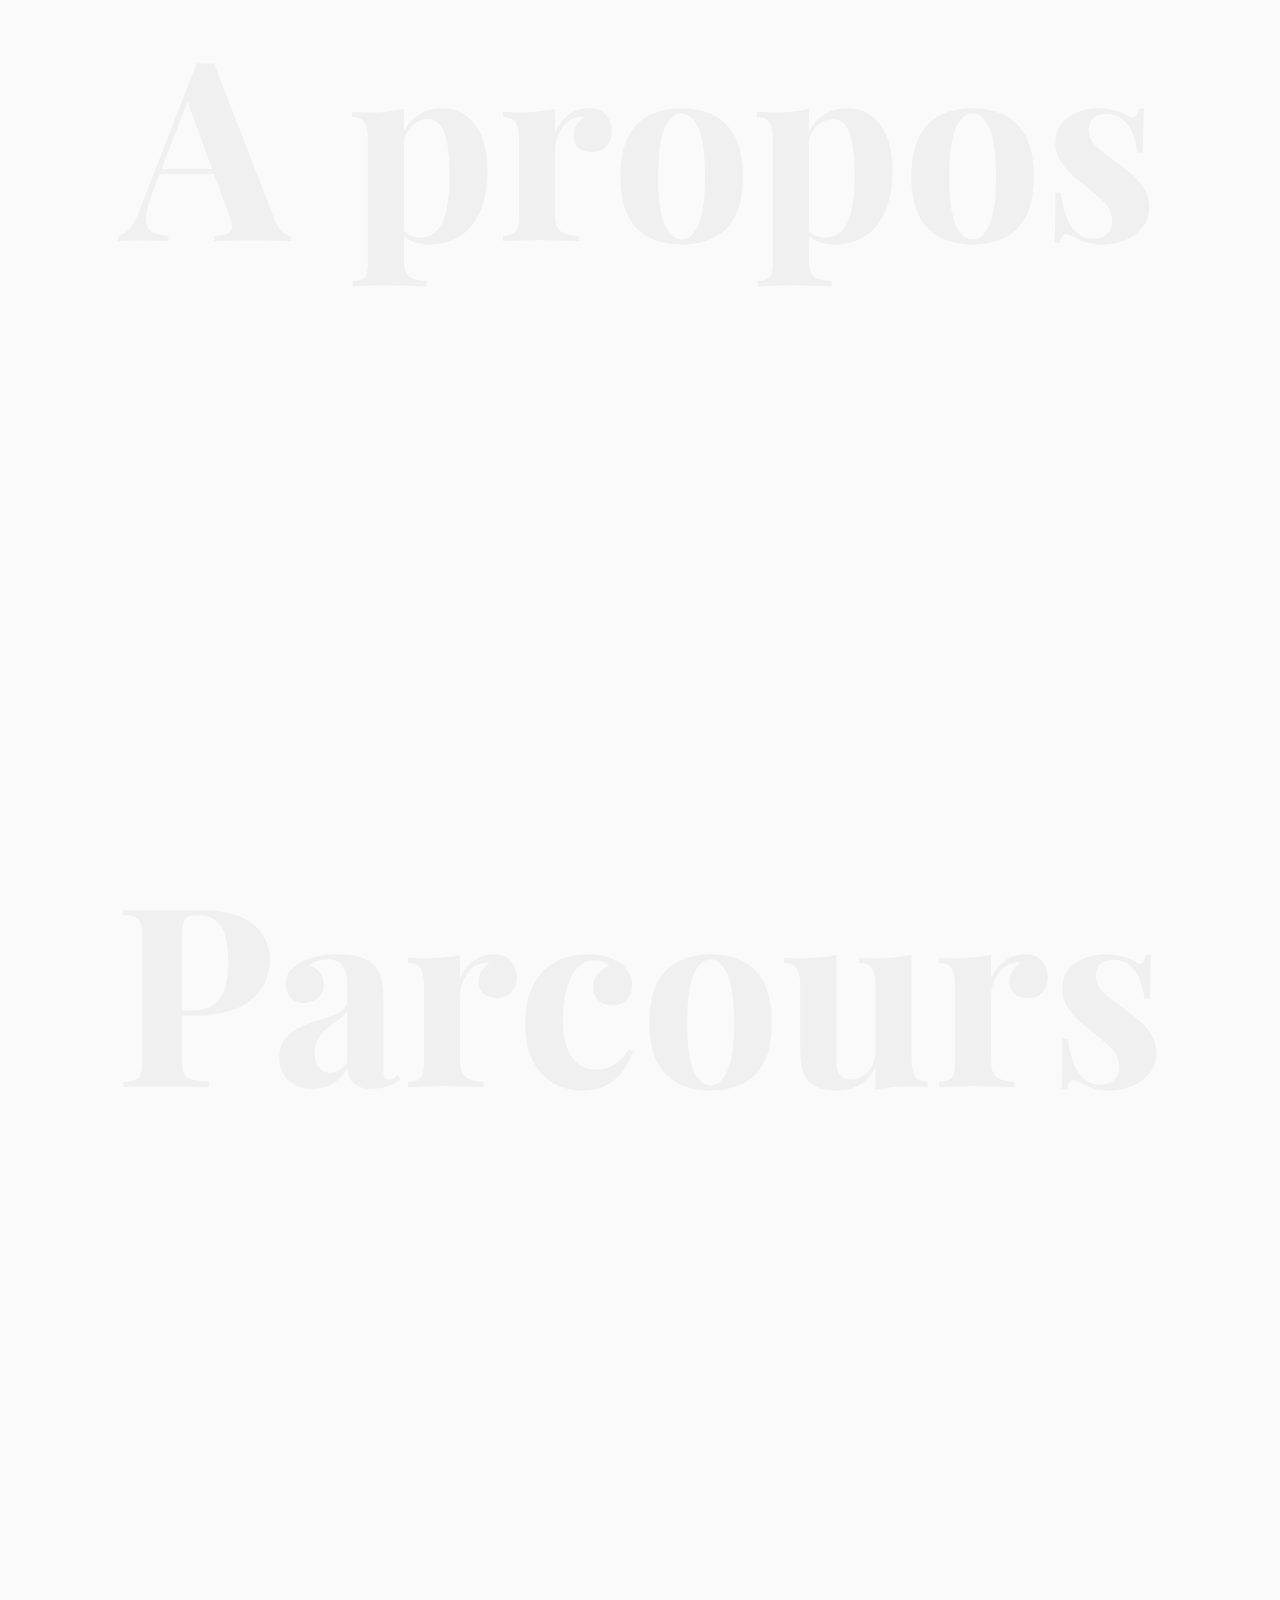
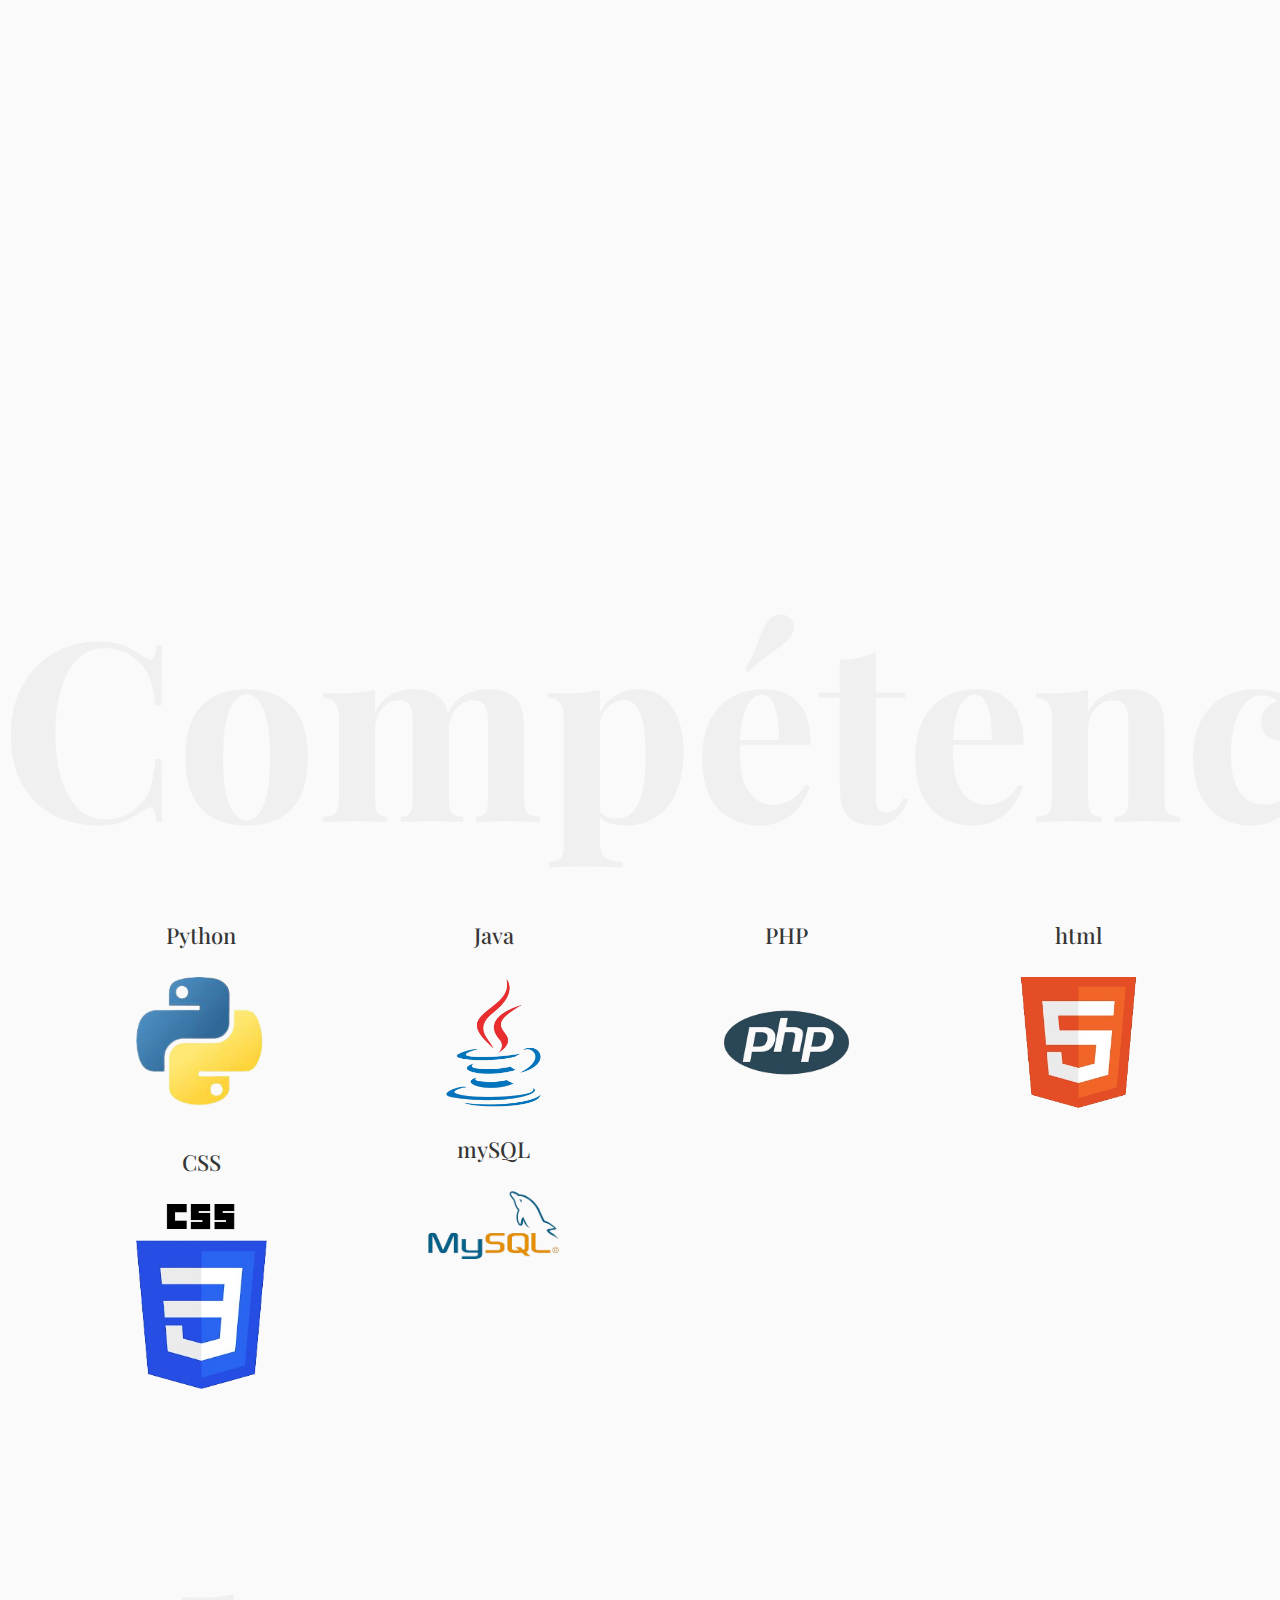
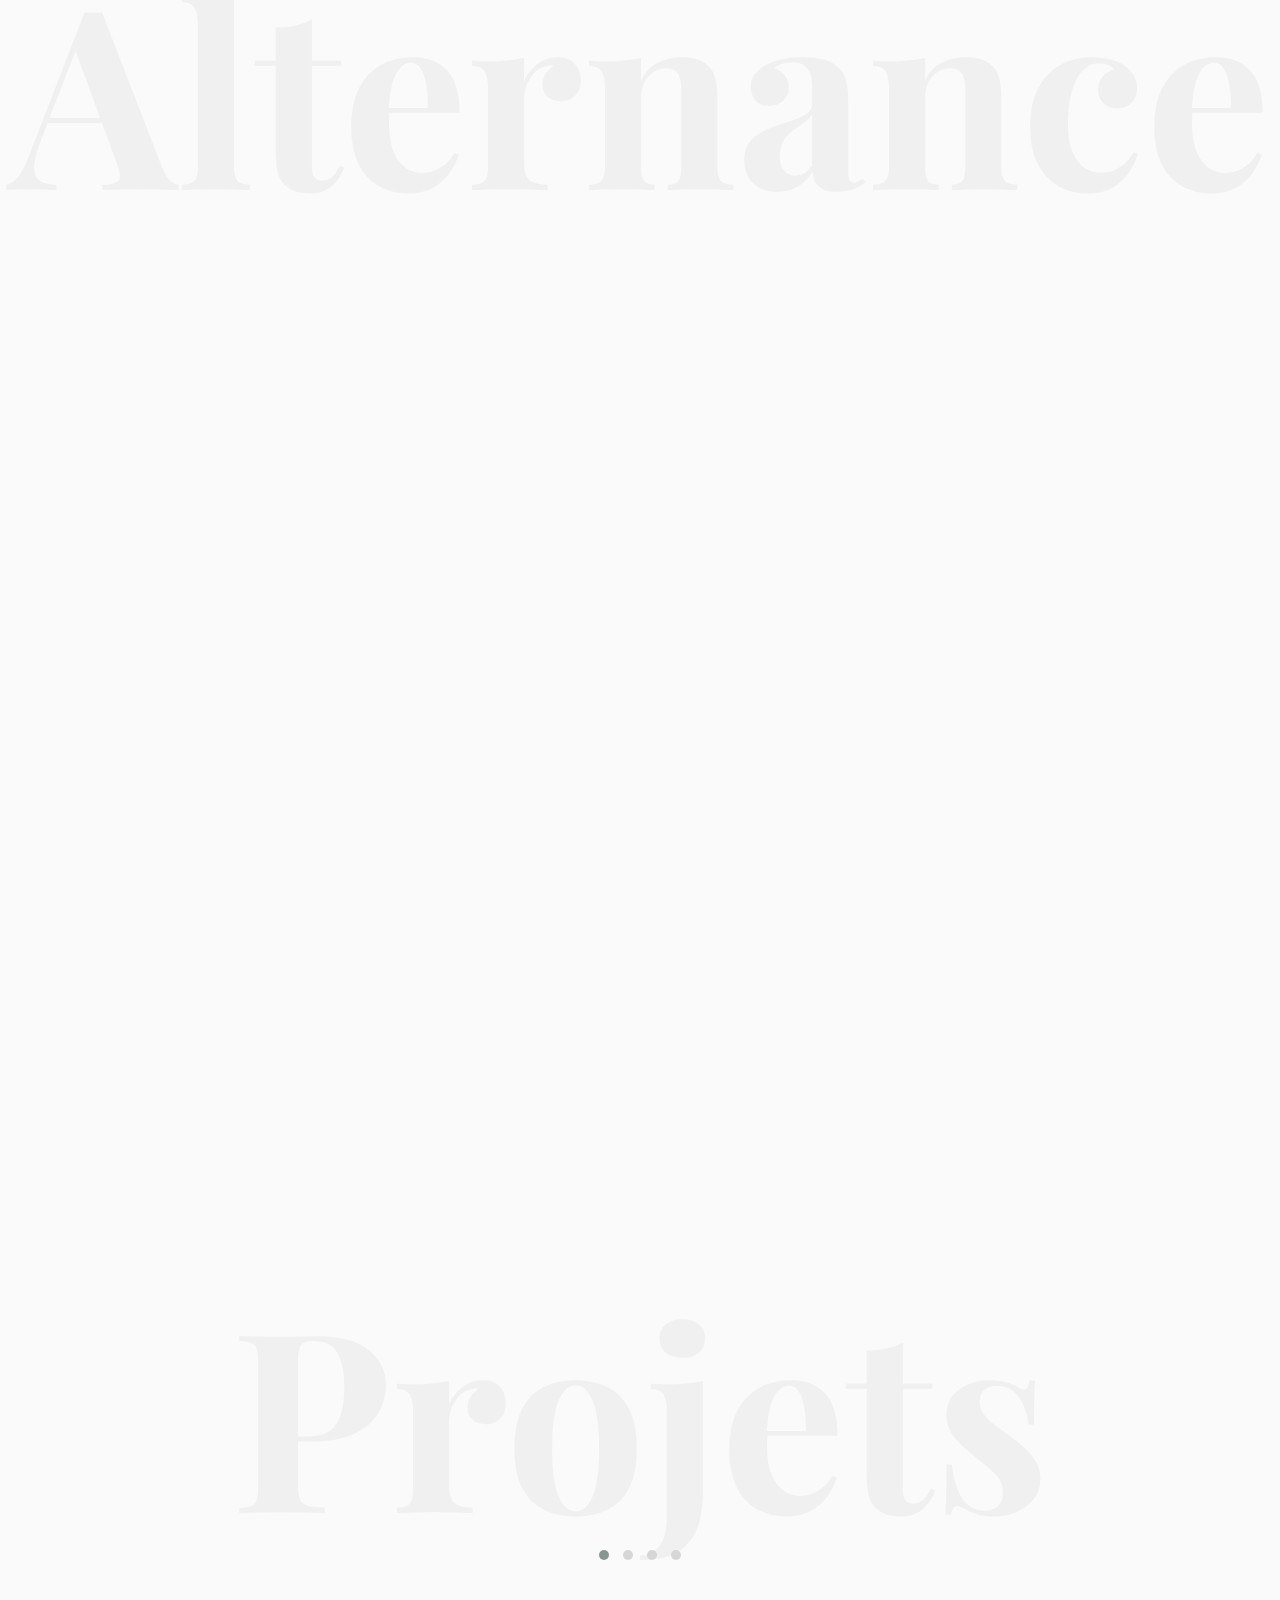
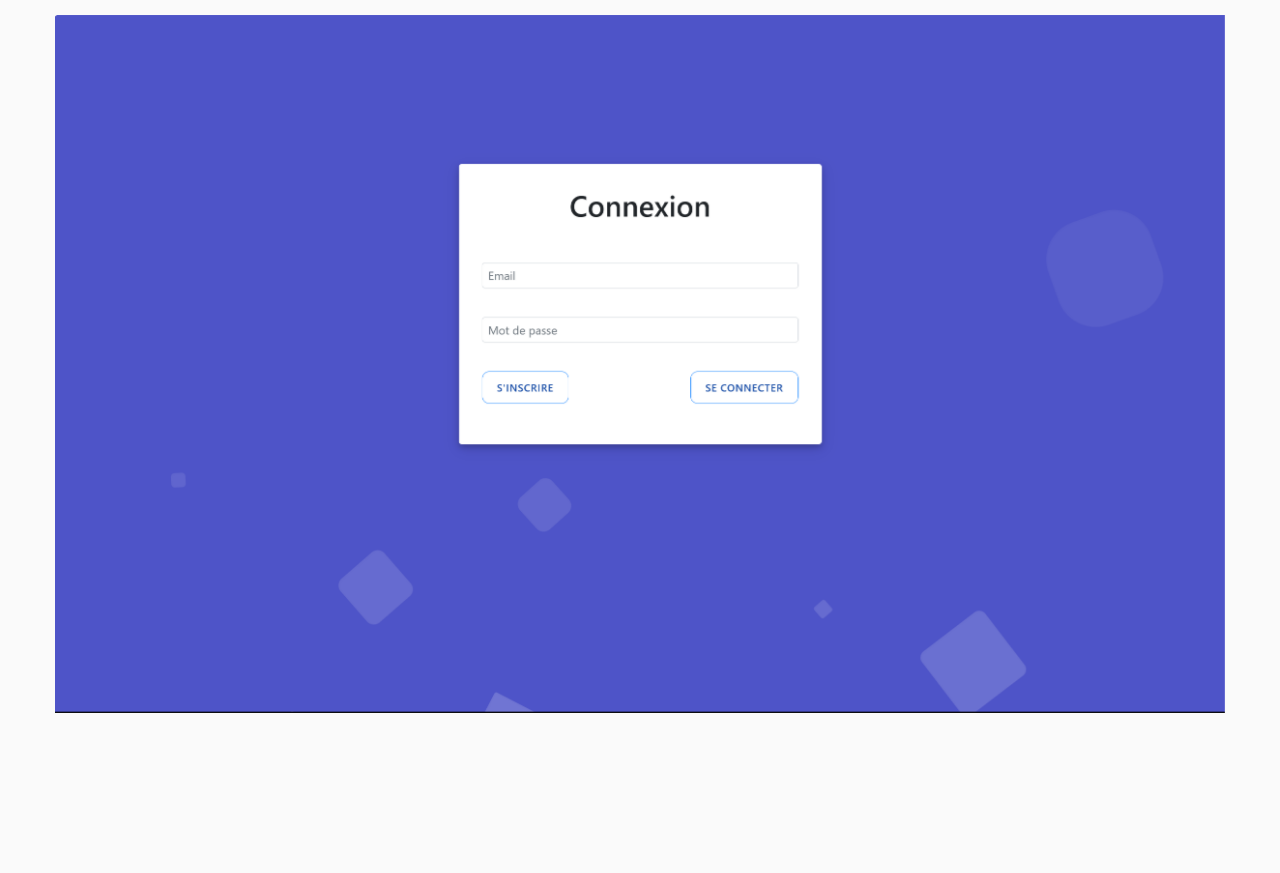
==== commit f591cd01: "correction présentation d'entreprise" ====
--- a/index.html
+++ b/index.html
@@ -80,13 +80,13 @@
 								<div class="rotate">
 									<h2 class="heading">A propos</h2>
 								</div>
-								<p>Je suis Lionel GONCALVES, étudiant en deuxième année de BTS SIO (Services Informatiques aux Organisations), Option SLAM (Solutions Logicielles et Application Métier), à l'ORT MONTREUIL.</p>
+								<p style="font-size: 20px">Je suis Lionel GONCALVES, étudiant en deuxième année de BTS SIO (Services Informatiques aux Organisations), Option SLAM (Solutions Logicielles et Application Métier), à l'ORT MONTREUIL.</p>
 								<p class="colorlib-social-icons">
 									<a href="https://www.linkedin.com/in/lionel-gon%C3%A7alves-b47367267/"><i class="icon-linkedin4"></i></a>
 									<a href="https://github.com/GoncalvesLionel"><i class="icon-github"></i></a>
 								</p>
 								<a href="images/CV_Lionel_Gonçalves.pdf" class="btn btn-primary"> Mon CV </a>
-								<a href="tableau/~$6-%20Annexe%206-1%20-%20Tableau%20de%20synthèse%20-%20Epreuve%20E4%20-%20BTS%20SIO%202023.xlsx" class="btn btn-primary"> Mon tableau de compétence</a>
+								<a href="tableau/6-Annexe6-1-Tableaudesynthèse-EpreuveE4-BTSSIO2023.pdf" class="btn btn-primary"> Mon tableau de compétence</a>
 							</div>
 						</div>
 					</div>
@@ -101,7 +101,7 @@
 				<div class="row">
 					<div class="col-md-12">
 						<div class="services-flex">
-							<div class="one-third">
+							<div class="one-third" style="font-size: 25px">
 								<div class="row">
 									<div class="col-md-12 col-md-offset-0 animate-box intro-heading">
 										<span>Mon Parcours</span>
@@ -131,7 +131,7 @@
 											<div class="resume-content mr-auto">
 												<h3 class="mb-0">Lycée Jules-Hardouin Mansart</h3>
 												<div class="subheading mb-3">Baccalauréat</div>
-												<div>option Mathématiques et Numérique et Sciencs Informatiques</div>
+												<div>option Mathématiques et Numérique et Sciences Informatiques</div>
 												<div class="resume-date text-md-right">
 													<span class="text-primary">Septembre 2019 - Août 2022</span>
 												</div>
@@ -239,10 +239,10 @@
 				</div>
 				<div class="row">
 					<div class="owl-carousel portfolio-details-carousel">
-						<a href="work-single.html"> <img src="images/helport.png" class="img-fluid" ></a>
-						<img src="images/helportjava.png" style="margin-left: 150px ; width: 80%" >
-						<img src="images/tpjava.png" class="img-fluid" style="margin-left: 150px ; width: 80%" >
-						<img src="images/cybersécurité.png" class="img-fluid" >
+						<a href="services.html"> <img src="images/helport.png" class="img-fluid"></a>
+						<a href="services.html"> <img src="images/helportjava.png" style="margin-left: 150px ; width: 80%" ></a>
+						<a href="single.html"><img src="images/tpjava.png" class="img-fluid" style="margin-left: 150px ; width: 80%" ></a>
+						<a href="work.html"><img src="images/cybersécurité.png" class="img-fluid" ></a>
 					</div>
 				</div>
 			</div>
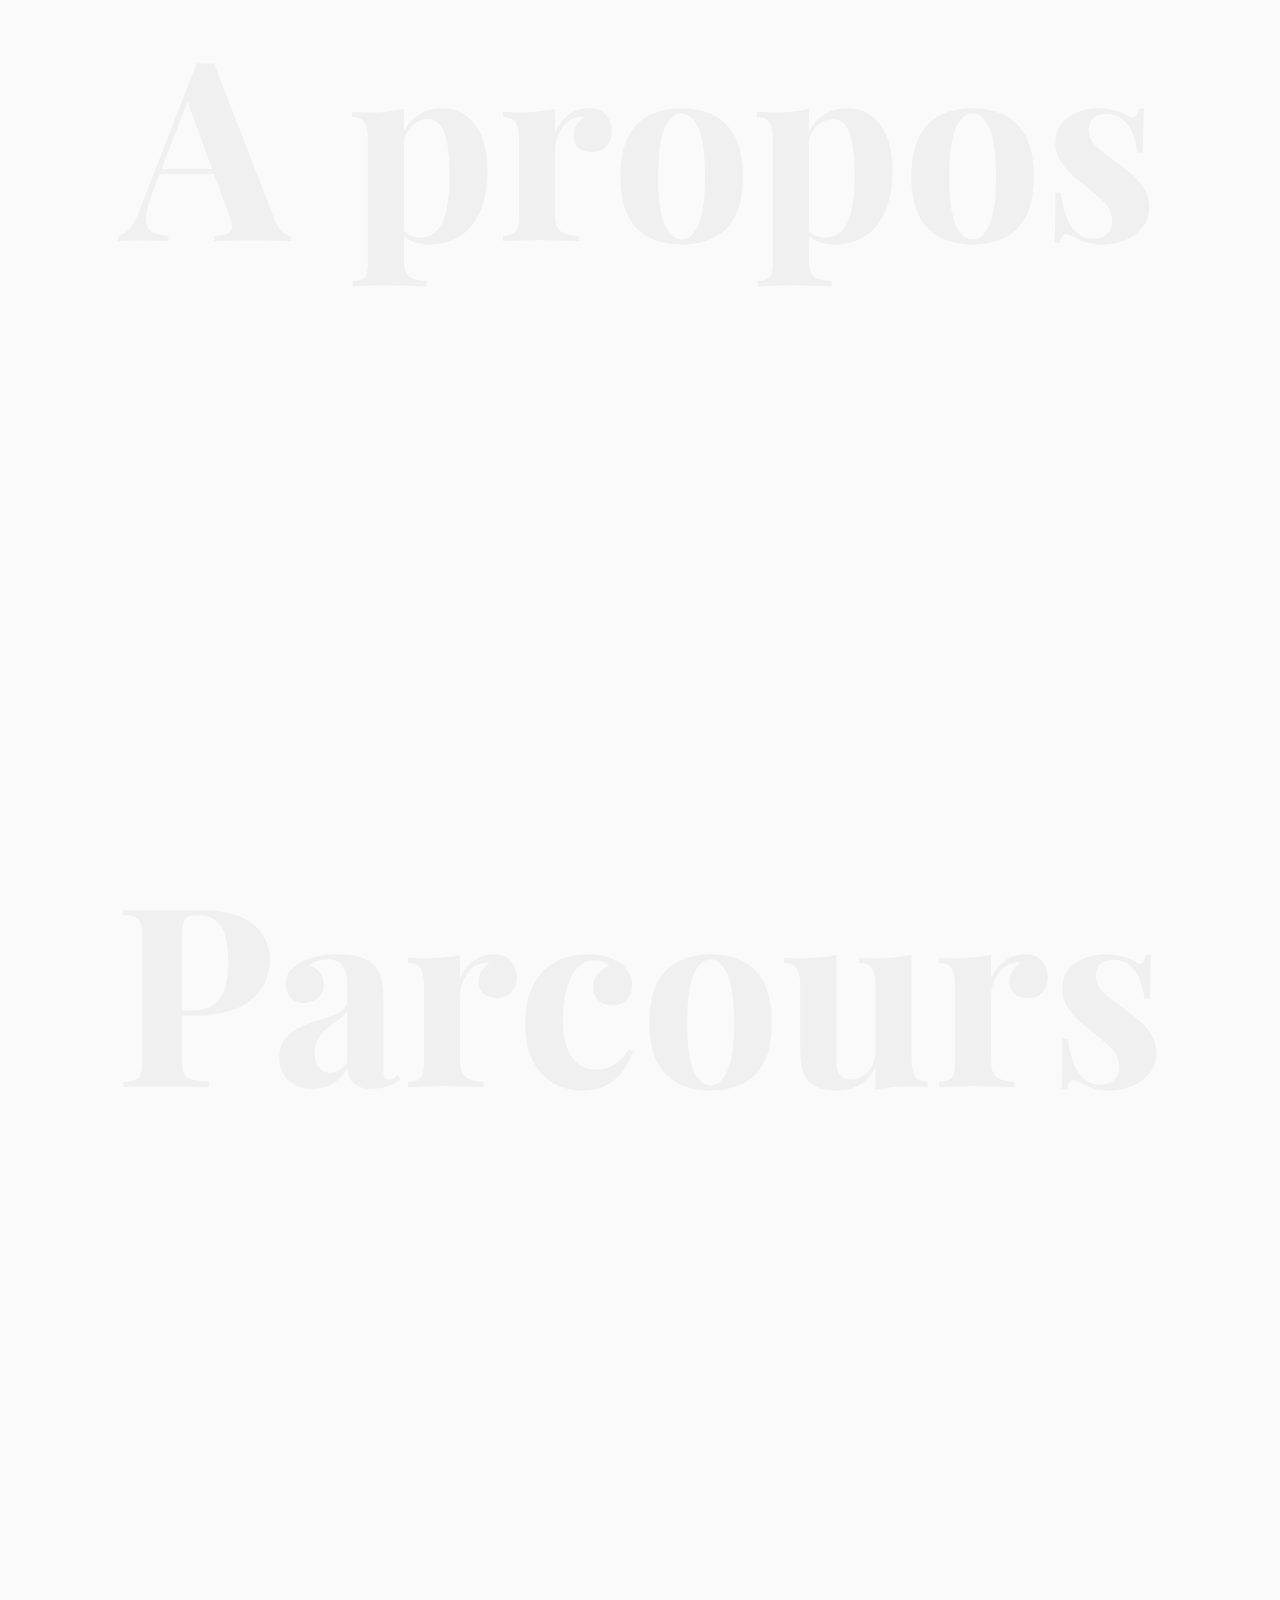
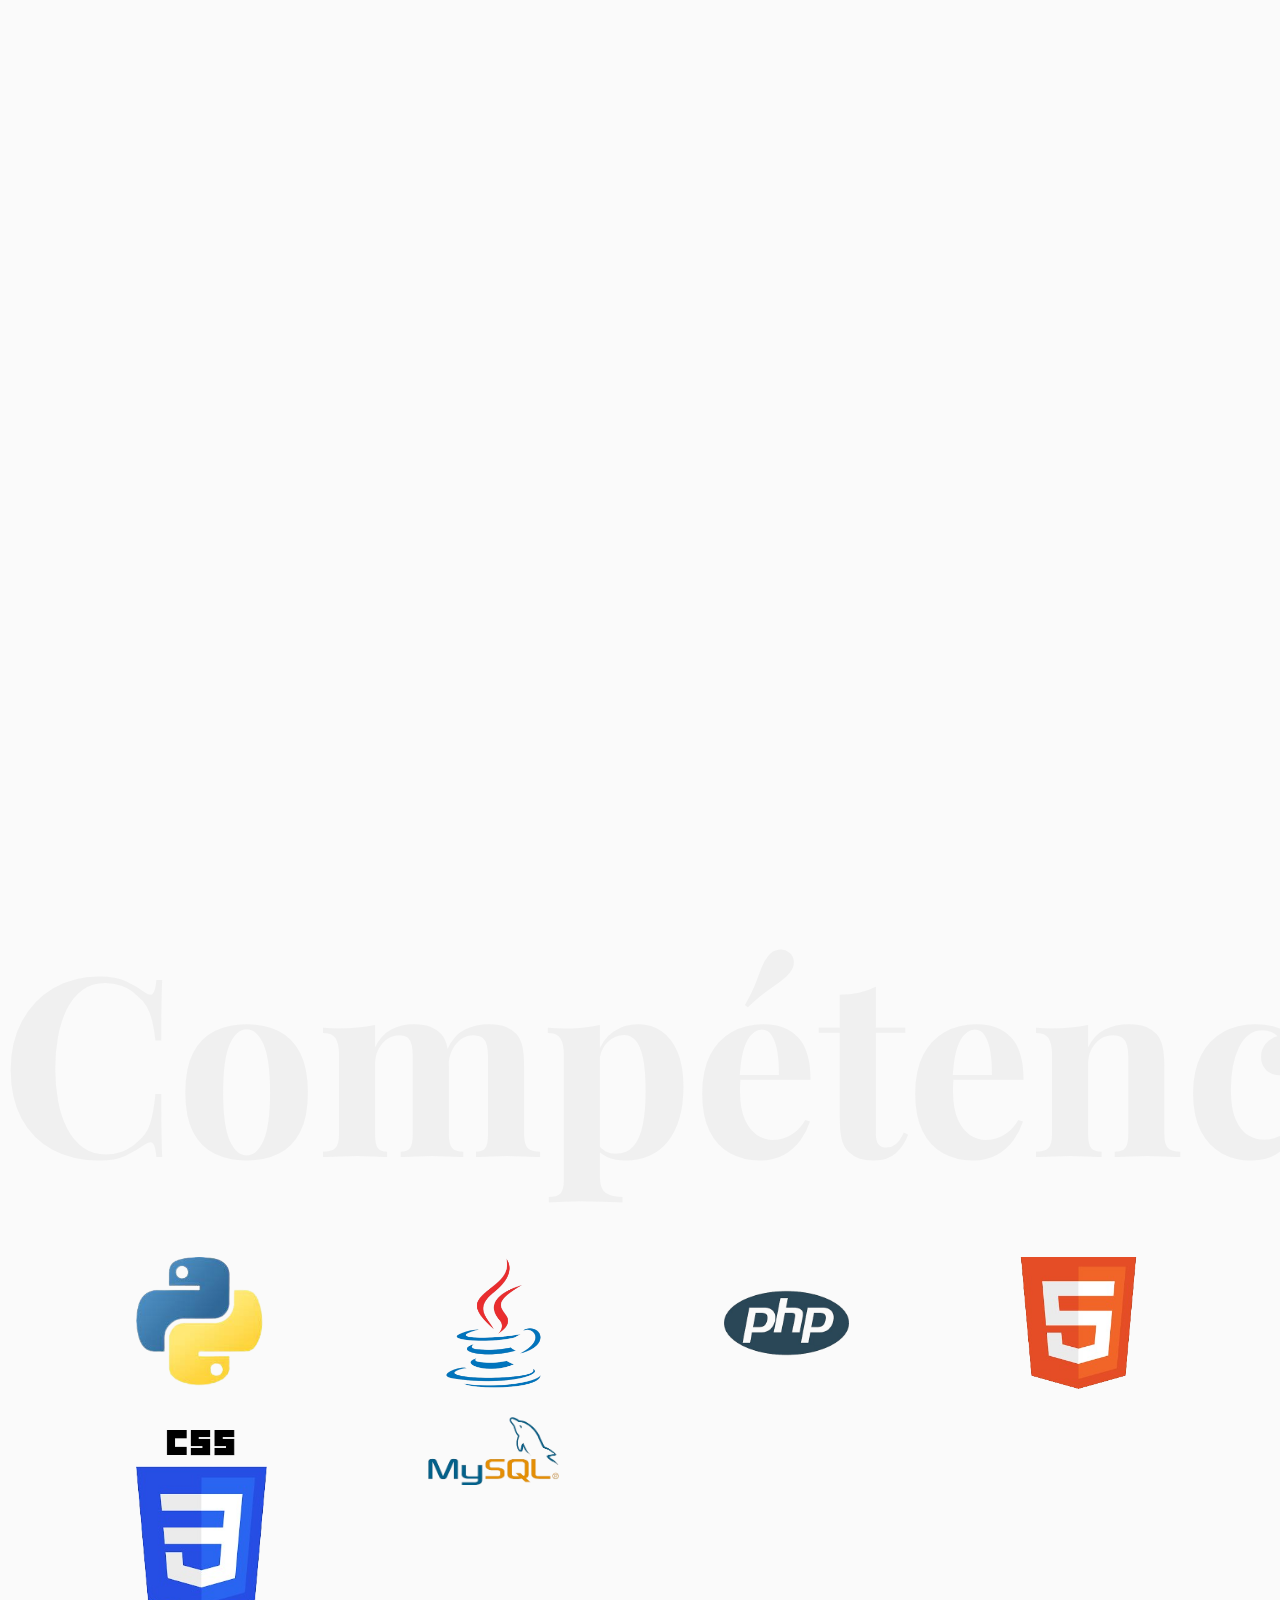
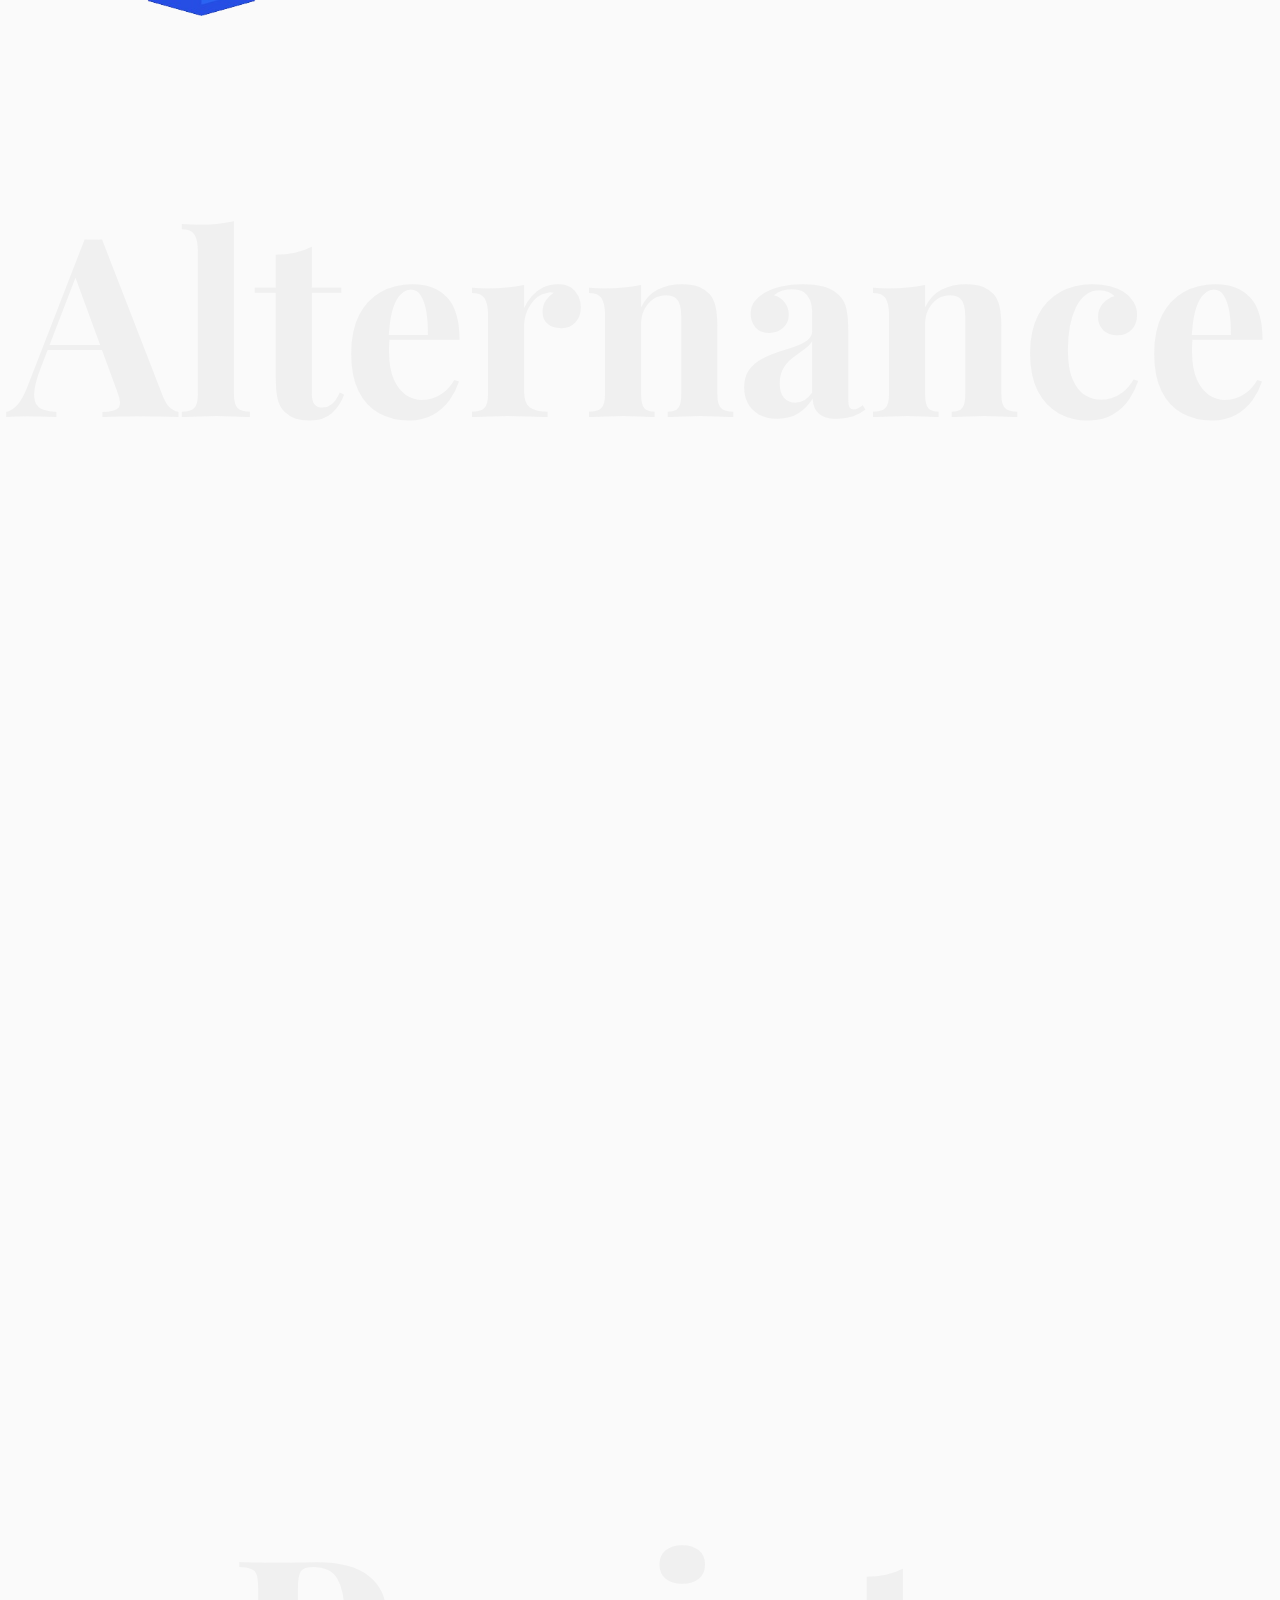
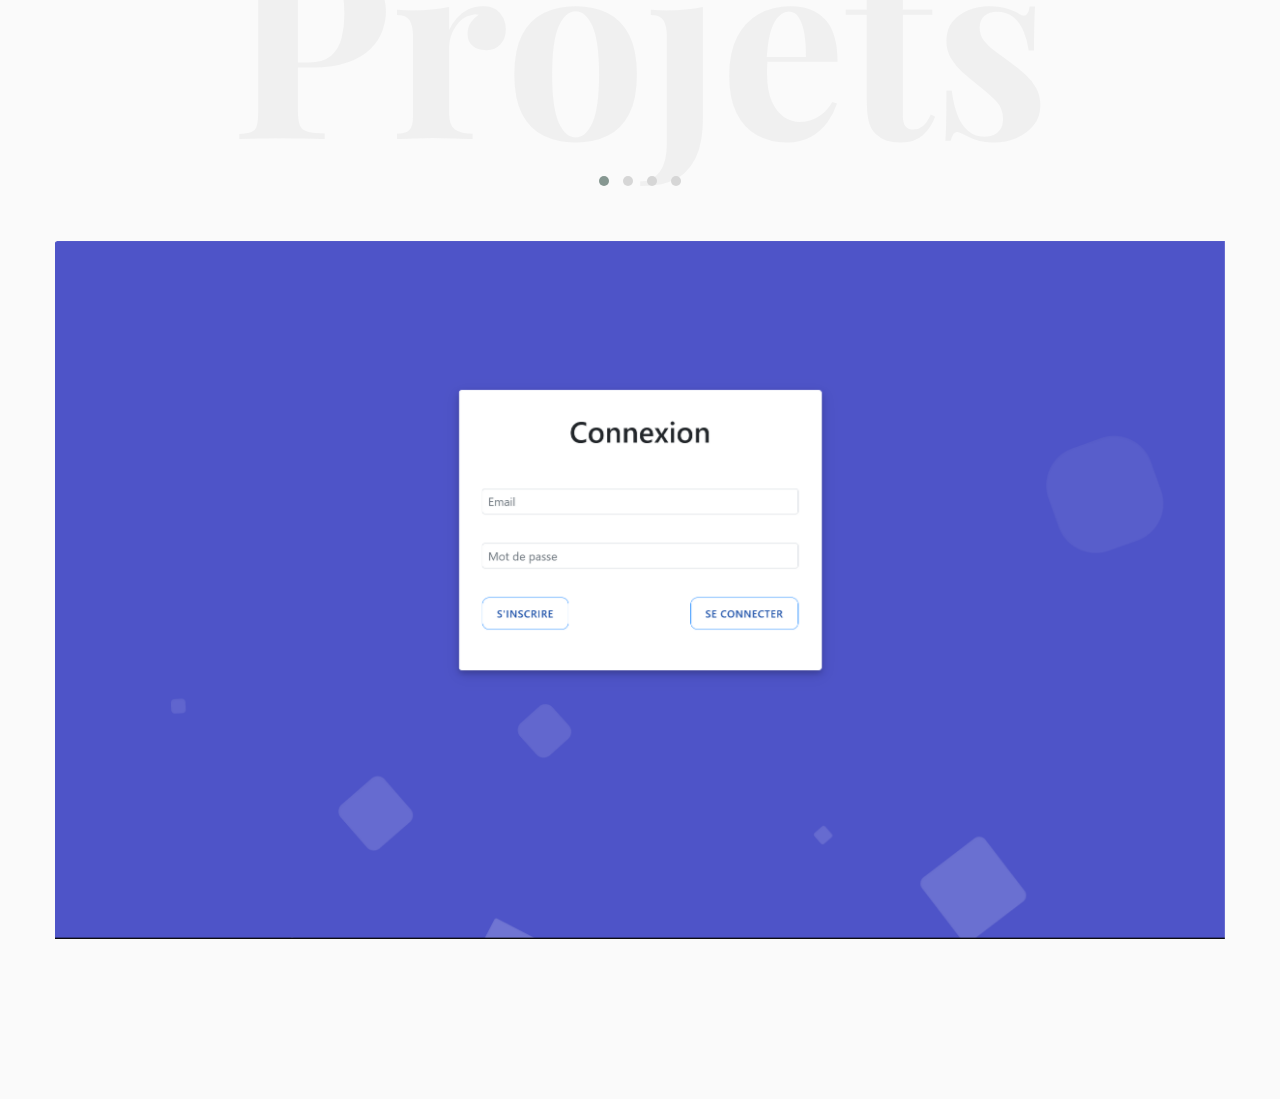
==== commit b96d7917: "Rajout mission" ====
--- a/index.html
+++ b/index.html
@@ -105,7 +105,7 @@
 								<div class="row">
 									<div class="col-md-12 col-md-offset-0 animate-box intro-heading">
 										<span>Mon Parcours</span>
-										<h2>Voici mon parcours d'étude</h2>
+										<h2>Voici mon parcours d'étude et mes projets</h2>
 									</div>
 								</div>
 								<div class="row">
@@ -126,14 +126,33 @@
 											</div>
 										</div>
 									</div>
-									<div class="col-md-9">
-										<div class="services animate-box">
-											<div class="resume-content mr-auto">
-												<h3 class="mb-0">Lycée Jules-Hardouin Mansart</h3>
-												<div class="subheading mb-3">Baccalauréat</div>
-												<div>option Mathématiques et Numérique et Sciences Informatiques</div>
-												<div class="resume-date text-md-right">
-													<span class="text-primary">Septembre 2019 - Août 2022</span>
+										<div class="col-md-9">
+											<div class="services animate-box">
+												<div class="resume-content mr-auto">
+													<h3 class="mb-0">Lycée Jules-Hardouin Mansart</h3>
+													<div class="subheading mb-3">Baccalauréat</div>
+													<div>option Mathématiques et Numérique et Sciences Informatiques</div>
+													<div class="resume-date text-md-right">
+														<span class="text-primary">Septembre 2019 - Août 2022</span>
+													</div>
+												</div>
+											</div>
+										</div>
+									<div class="row">
+										<div class="col-md-12">
+											<div class="rotate">
+												<h2 class="heading">Mes projects</h2>
+											</div>
+										</div>
+										<div class="col-md-9">
+											<div class="services animate-box">
+												<div class="resume-content mr-auto">
+													<h3 class="mb-0">Collège René Descartes</h3>
+													<div class="subheading mb-3">Projets Robotics</div>
+													<div>LEGO Mindstorm</div>
+													<div class="resume-date text-md-right">
+														<span class="text-primary">Septembre 2018 - Août 2019</span>
+													</div>
 												</div>
 											</div>
 										</div>
@@ -158,28 +177,22 @@
 				</div>
 				<div class="row">
 					<div class="col-md-3 col-sm-6 text-center">
-						<h2 class="progress-head">Python</h2>
 						<img class="logo-img" src="images/téléchargement2-removebg-preview.png">
 						<br><br>
-						<h2 class="progress-head">CSS</h2>
 						<img class="logo-img" src="images/css_logo-removebg-preview.png">
 					</div>
 
 					<div class="col-md-3 col-sm-6 text-center">
-						<h2 class="progress-head">Java</h2>
 						<img class="logo-img" src="images/java_original_logo_icon_146458-removebg-preview.png">
 						<br><br>
-						<h2 class="progress-head">mySQL</h2>
 						<img class="logo-img" src="images/mysql-removebg-preview.png">
 					</div>
 
 					<div class="col-md-3 col-sm-6 text-center">
-						<h2 class="progress-head">PHP</h2>
 						<img class="logo-img" src="images/php-removebg-preview.png">
 					</div>
 
 					<div class="col-md-3 col-sm-6 text-center">
-						<h2 class="progress-head">html</h2>
 						<img class="logo-img" src="images/téléchargement-removebg-preview.png">
 					</div>
 				</div>
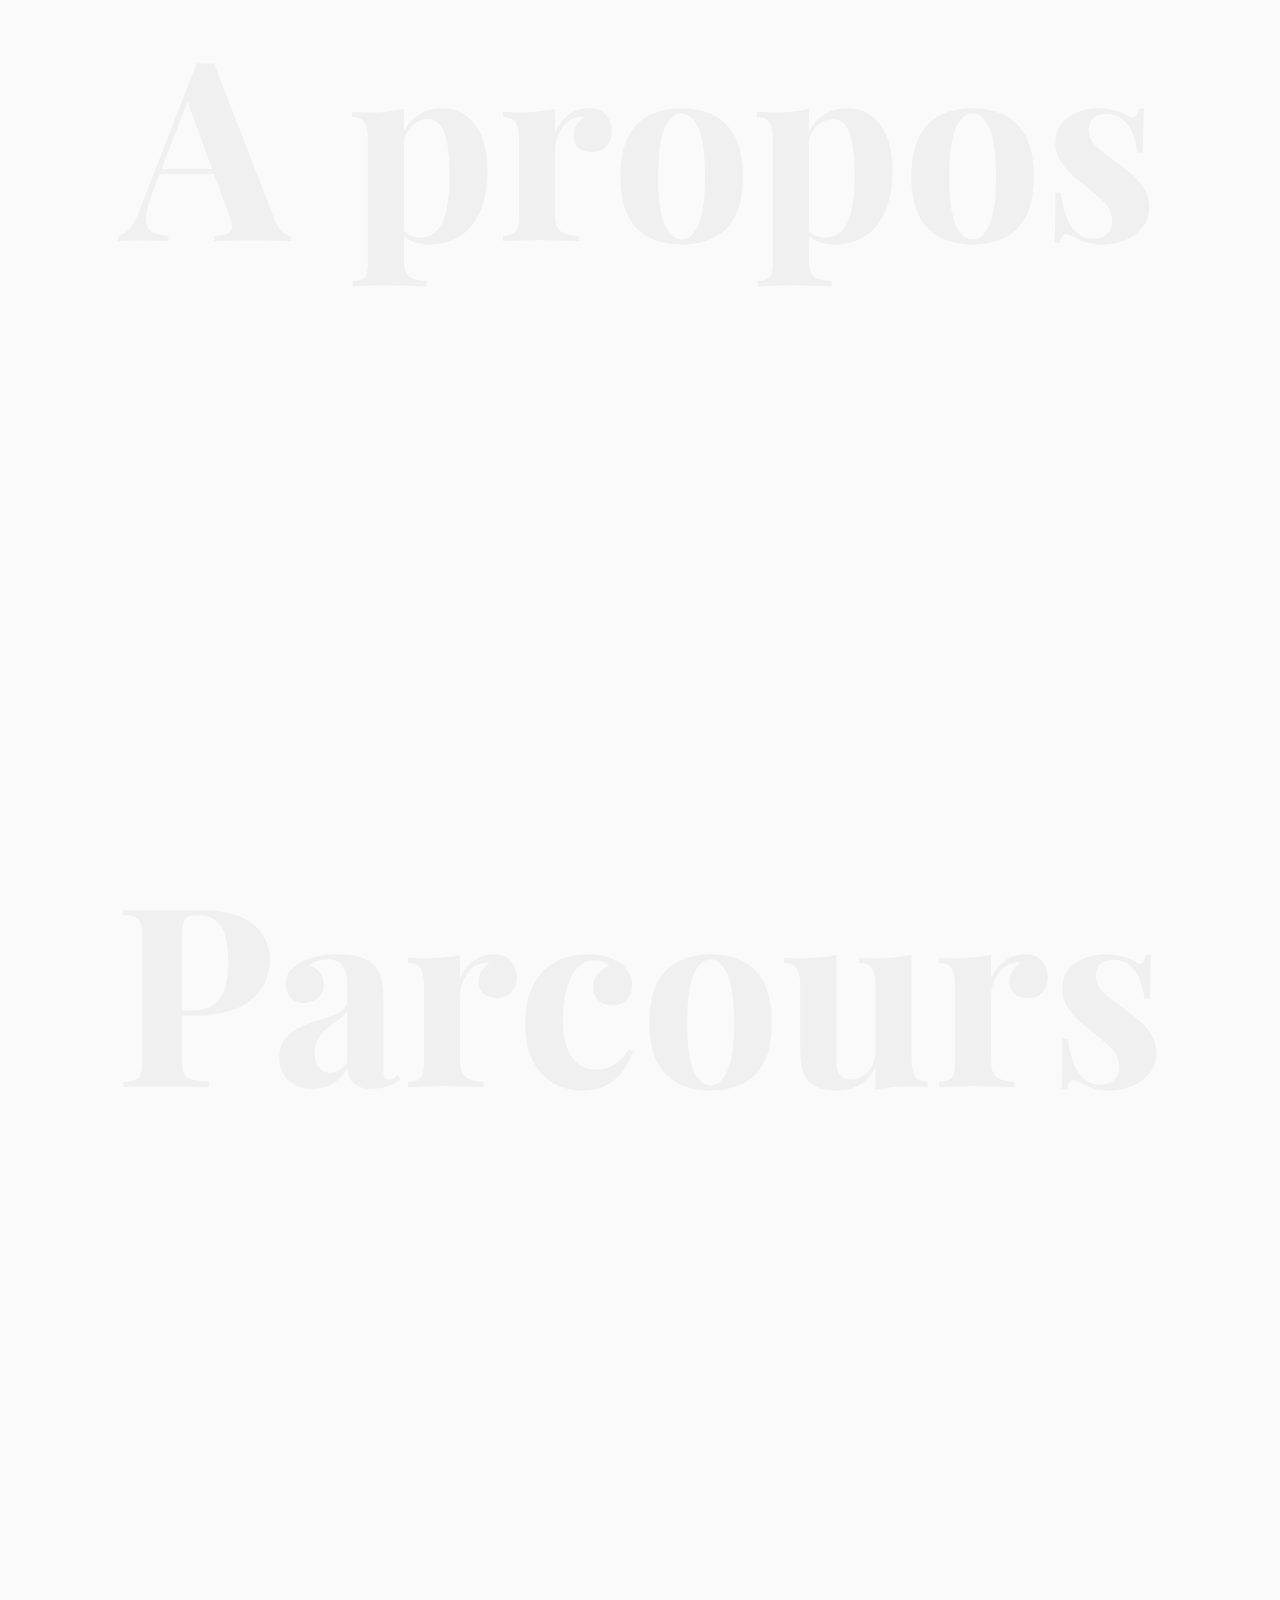
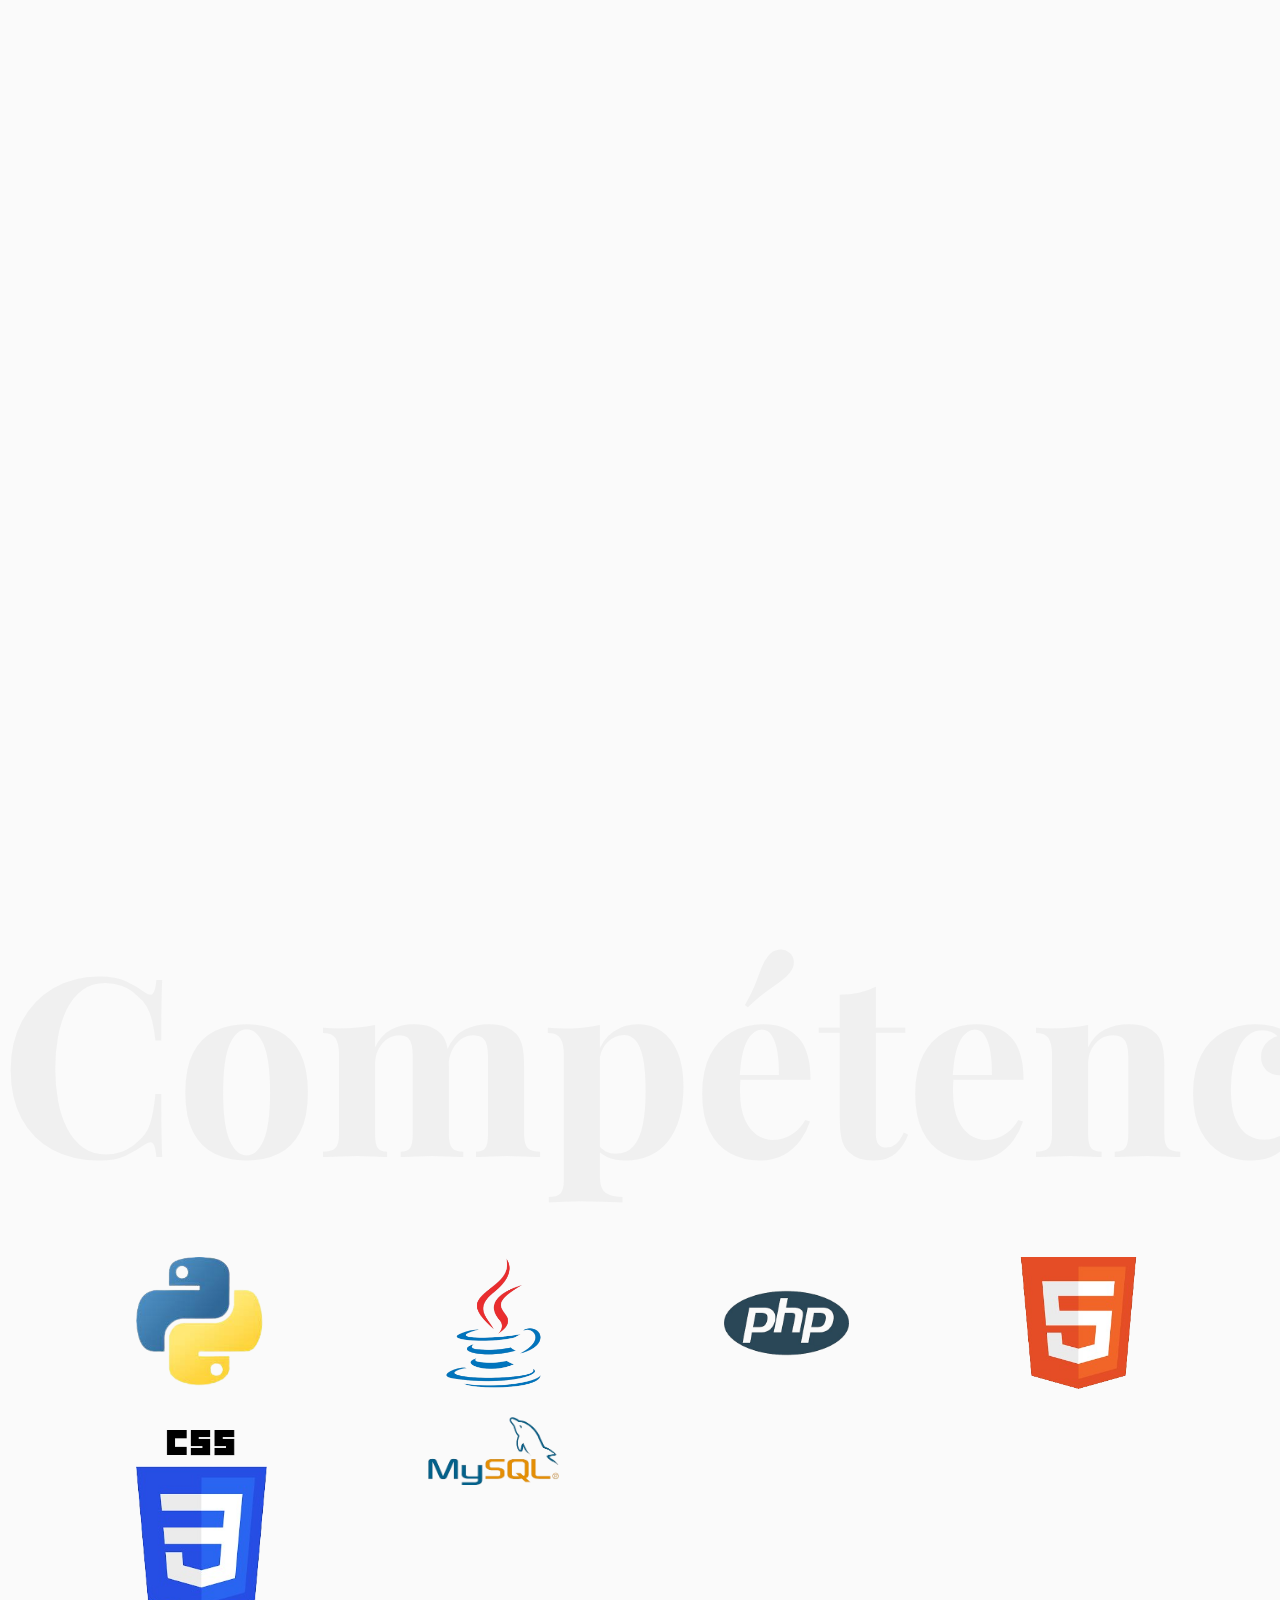
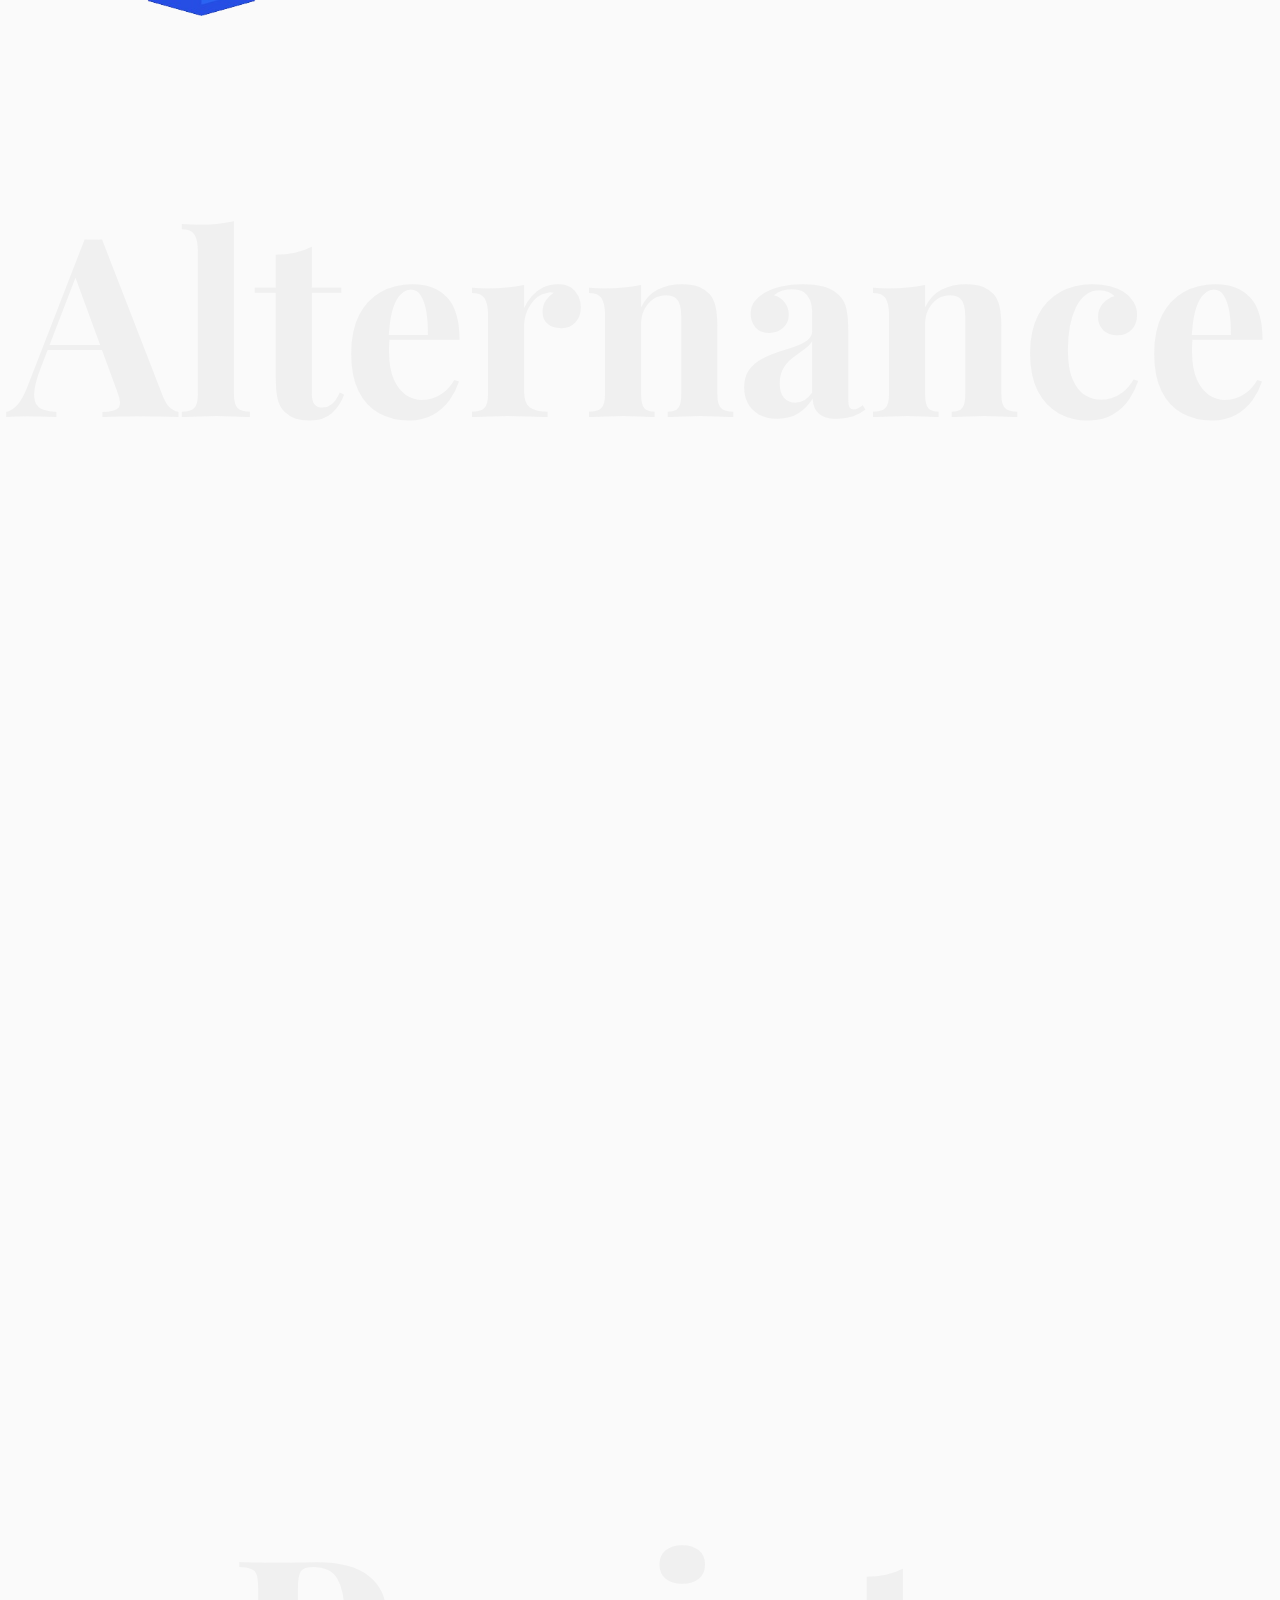
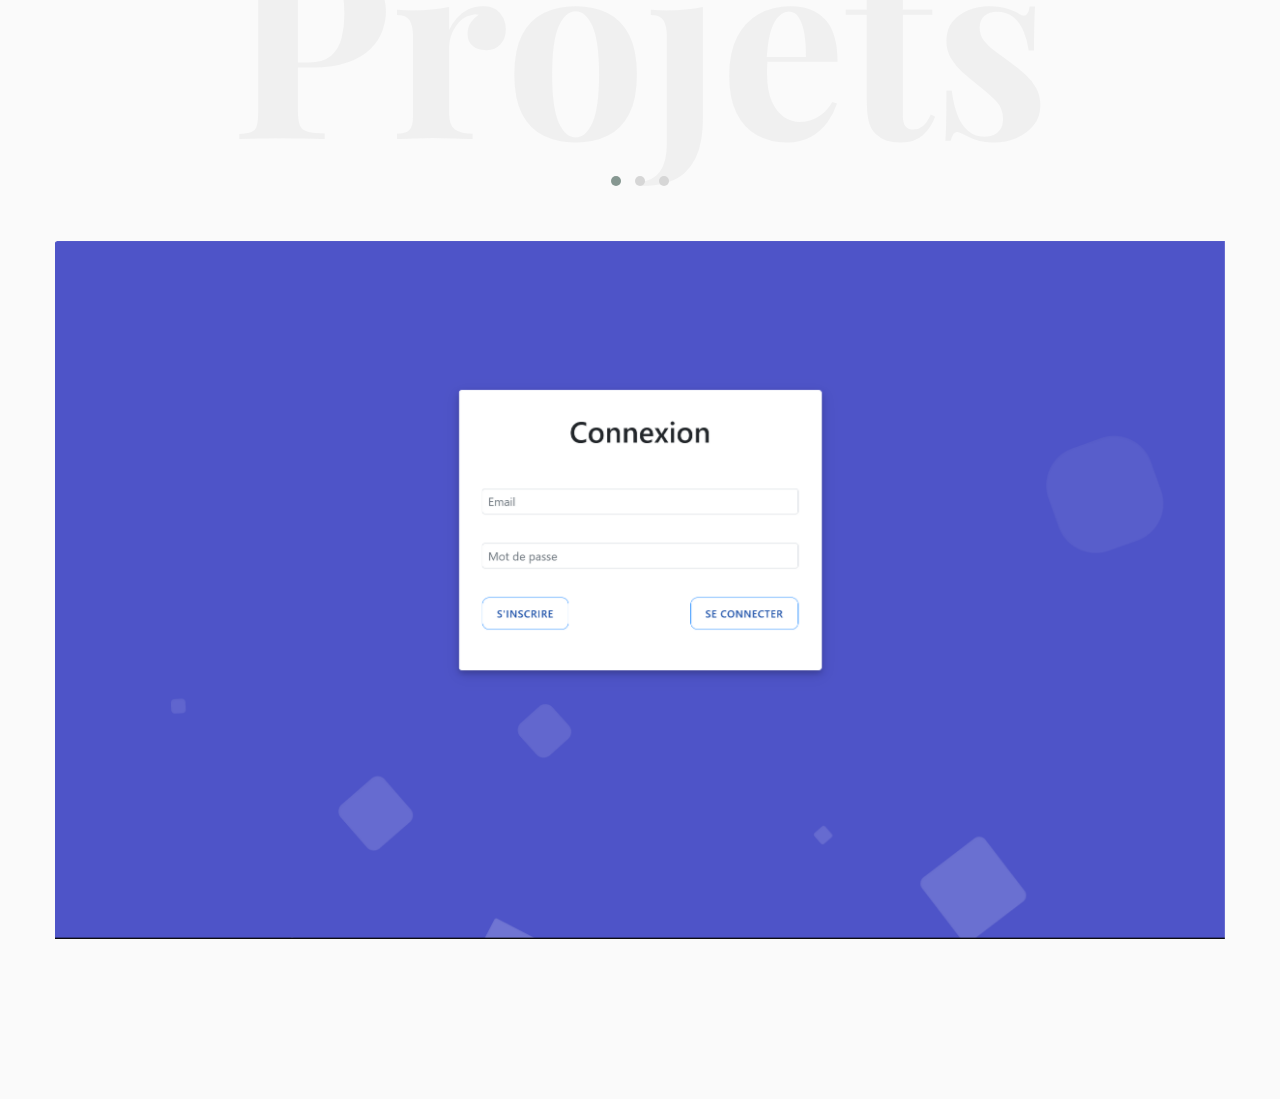
==== commit 5af3870d: "Rajout mission" ====
--- a/index.html
+++ b/index.html
@@ -86,7 +86,7 @@
 									<a href="https://github.com/GoncalvesLionel"><i class="icon-github"></i></a>
 								</p>
 								<a href="images/CV_Lionel_Gonçalves.pdf" class="btn btn-primary"> Mon CV </a>
-								<a href="tableau/6-Annexe6-1-Tableaudesynthèse-EpreuveE4-BTSSIO2023.pdf" class="btn btn-primary"> Mon tableau de compétence</a>
+								<a href="images/Tableau%20de%20synthèse%20-%20Epreuve%20E4%20-%20BTS%20SIO%202023.pdf" class="btn btn-primary"> Mon tableau de compétence</a>
 							</div>
 						</div>
 					</div>
@@ -255,7 +255,6 @@
 						<a href="services.html"> <img src="images/helport.png" class="img-fluid"></a>
 						<a href="services.html"> <img src="images/helportjava.png" style="margin-left: 150px ; width: 80%" ></a>
 						<a href="single.html"><img src="images/tpjava.png" class="img-fluid" style="margin-left: 150px ; width: 80%" ></a>
-						<a href="work.html"><img src="images/cybersécurité.png" class="img-fluid" ></a>
 					</div>
 				</div>
 			</div>
